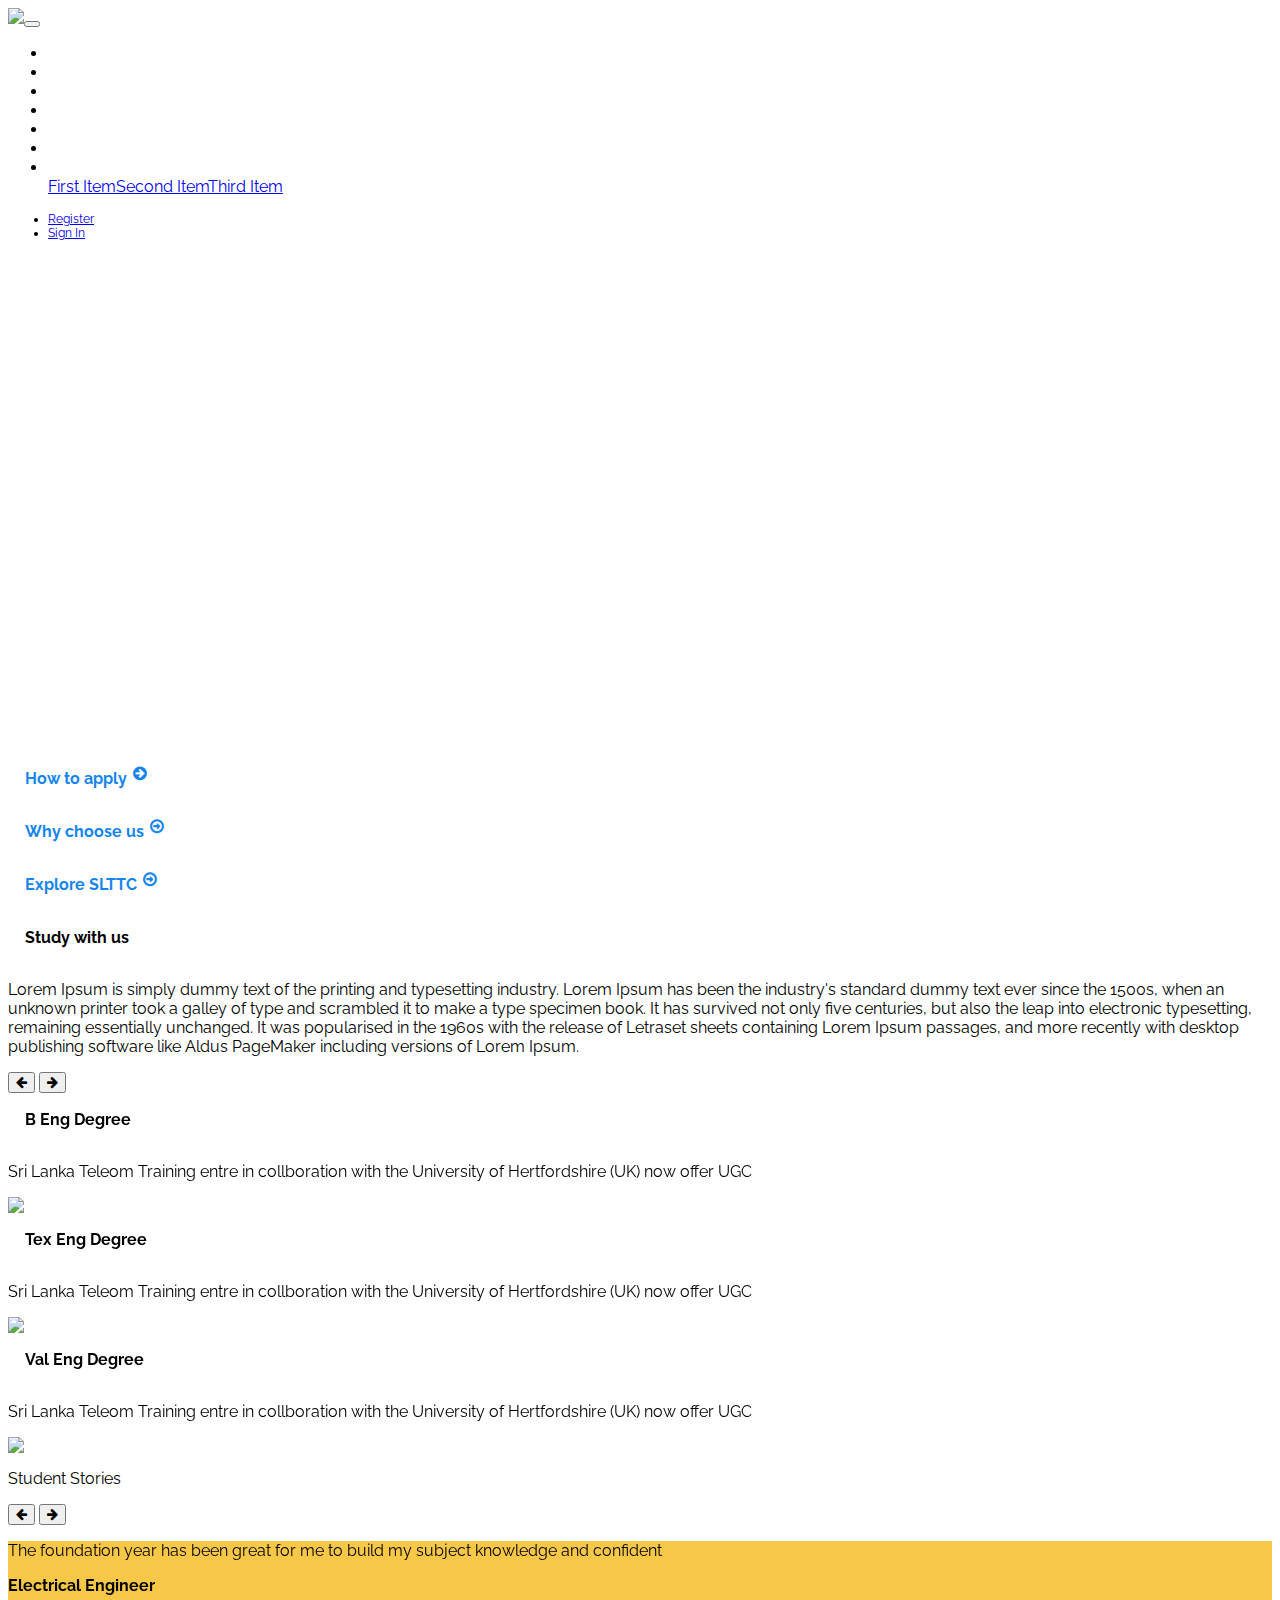
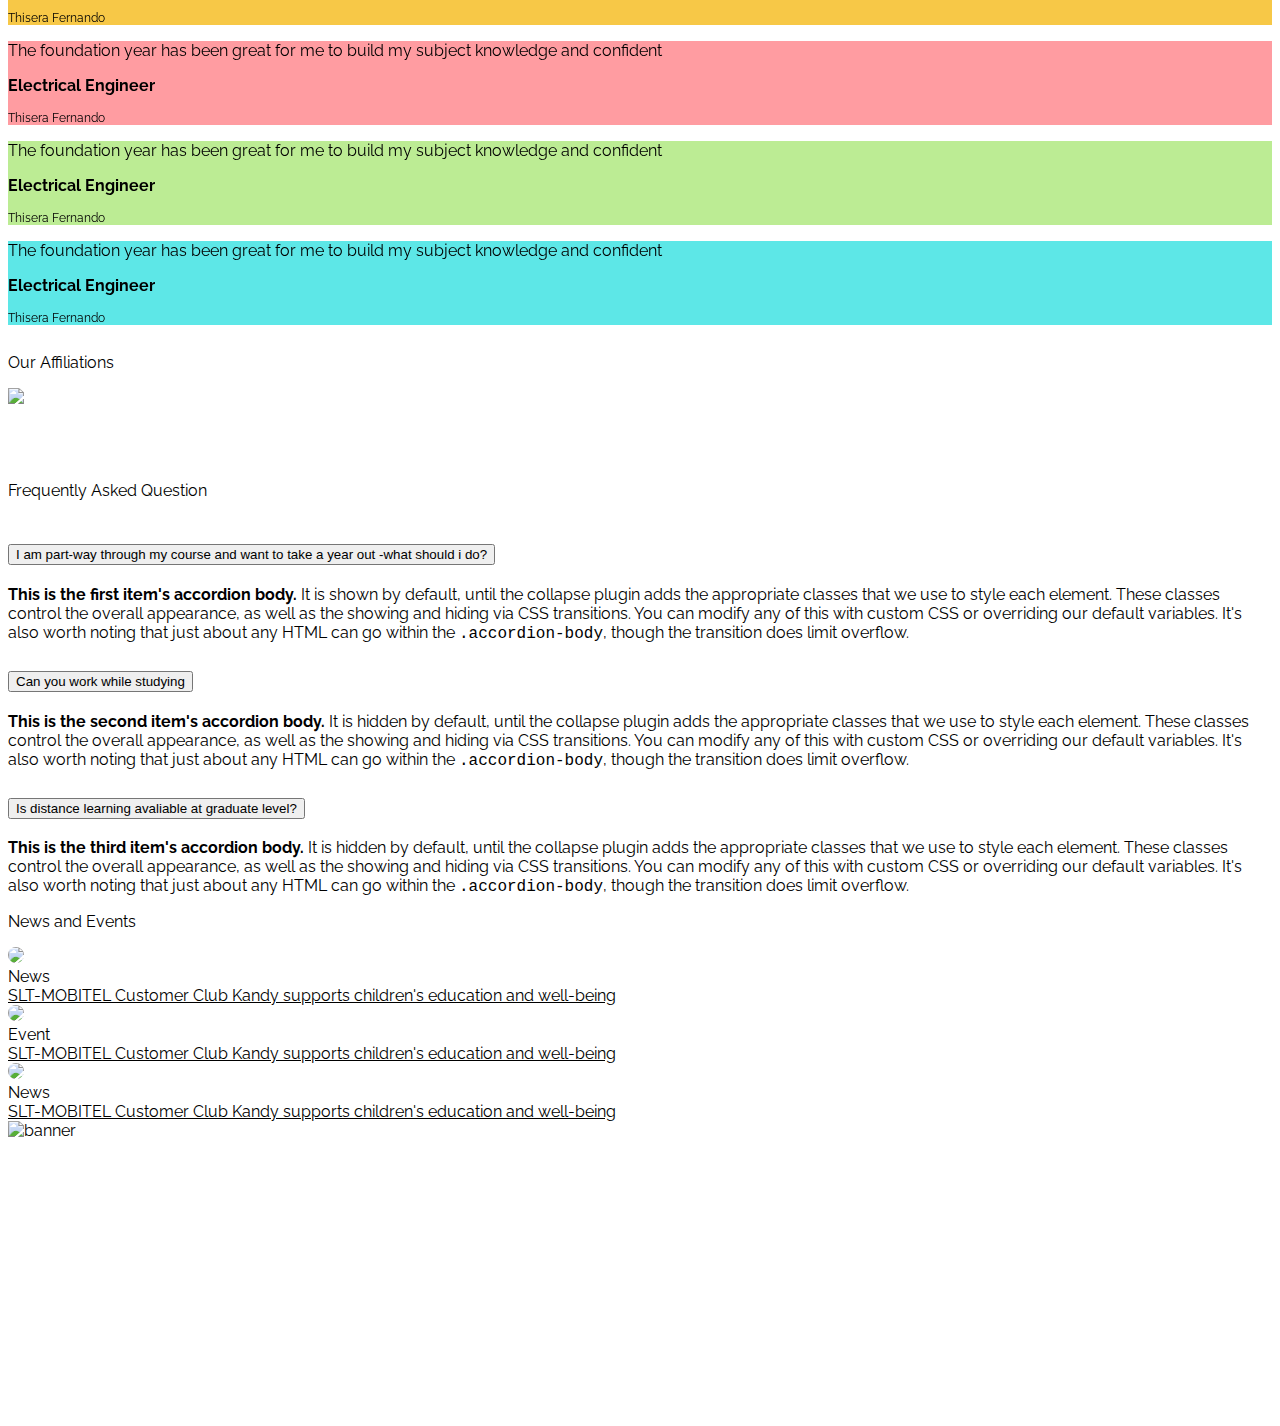
==== index.html @ dba89d51 "place some indents in student stories" ====
<!DOCTYPE html>
<html>
  <head>
    <meta charset="utf-8" />
    <meta name="viewport" content="width=device-width, initial-scale=1.0, shrink-to-fit=no" />
    <title>nebula-home[1]</title>
    <link
      href="https://cdn.jsdelivr.net/npm/bootstrap@5.3.0-alpha3/dist/css/bootstrap.min.css"
      rel="stylesheet"
      integrity="sha384-KK94CHFLLe+nY2dmCWGMq91rCGa5gtU4mk92HdvYe+M/SXH301p5ILy+dN9+nJOZ"
      crossorigin="anonymous"
    />
    <link rel="stylesheet" href="https://fonts.googleapis.com/css?family=Raleway" />
    <link rel="stylesheet" href="https://cdnjs.cloudflare.com/ajax/libs/font-awesome/4.7.0/css/font-awesome.min.css" />
    <link rel="stylesheet" href="assets/css/styles.min.css" />
    <link rel="stylesheet" href="https://cdnjs.cloudflare.com/ajax/libs/OwlCarousel2/2.3.4/assets/owl.carousel.min.css" />
    <link rel="stylesheet" href="https://cdnjs.cloudflare.com/ajax/libs/OwlCarousel2/2.3.4/assets/owl.theme.default.min.css" />
  </head>

  <body style="font-family: Raleway, sans-serif; font-size: 16px">
    <!--NavBar Start-->
    <div class="container-fluid" style="padding: 0; background-image: url('assets/img/nebula-2560x1440-space-stars-4k-6592.jpg')">
      <div class="container-fluid">
        <div class="row">
          <div class="col-md-9 col-lg-9 col-xl-10" style="padding: 0">
            <nav class="navbar navbar-light navbar-expand-md">
              <div class="container-fluid">
                <a class="navbar-brand logo" href="#"><img src="assets/img/logo.jpg" /></a
                ><button data-toggle="collapse" class="navbar-toggler" data-target="#navcol-1">
                  <span class="sr-only">Toggle navigation</span><span class="navbar-toggler-icon"></span>
                </button>
                <div class="collapse navbar-collapse d-inline-flex flex-fill align-items-xl-center" id="navcol-1">
                  <ul
                    class="nav navbar-nav d-flex d-xl-flex flex-row flex-grow-1 flex-shrink-1 flex-fill justify-content-between align-content-stretch align-self-stretch mx-auto justify-content-xl-start align-items-xl-center"
                  >
                    <li class="nav-item" role="presentation"><a class="nav-link active" href="#">Courses</a></li>
                    <li class="nav-item" role="presentation"><a class="nav-link" href="#">Study Centers</a></li>
                    <li class="nav-item" role="presentation"><a class="nav-link" href="#">Life At Nebula</a></li>
                    <li class="nav-item" role="presentation"><a class="nav-link" href="#">News And Events</a></li>
                    <li class="nav-item" role="presentation"><a class="nav-link" href="#">About Us</a></li>
                    <li class="nav-item" role="presentation"><a class="nav-link" href="#">Contact Us</a></li>
                    <li class="nav-item dropdown d-md-none">
                      <a class="dropdown-toggle nav-link" data-toggle="dropdown" aria-expanded="false" href="#">Dropdown </a>
                      <div class="dropdown-menu" role="menu">
                        <a class="dropdown-item" role="presentation" href="#">First Item</a><a class="dropdown-item" role="presentation" href="#">Second Item</a
                        ><a class="dropdown-item" role="presentation" href="#">Third Item</a>
                      </div>
                    </li>
                  </ul>
                </div>
              </div>
            </nav>
          </div>
          <div class="col-md-3 col-lg-3 col-xl-2 d-lg-flex d-xl-flex justify-content-lg-end align-items-lg-center align-items-xl-center">
            <ul class="nav nav-pills my-account-links" style="font-size: 12px">
              <li class="nav-item"><a class="nav-link text-white" href="#">Register</a></li>
              <li class="nav-item"><a class="nav-link text-white bg-primary" href="#">Sign In</a></li>
            </ul>
          </div>
        </div>
      </div>
      <!--NavBar End-->
      <div class="container-fluid hero-outer-container">
        <div class="container">
          <div class="hero-banner-area" style="position: relative"></div>
        </div>
      </div>
    </div>

    <!--Heading nav-->
    <div class="container my-5">
      <div class="row">
        <div class="col">
          <a href="" class="heading-link">
            <div class="hstack gap-5">
              <h3>How to apply</h3>
              <i class="fa fa-arrow-circle-right heading-link-icon" aria-hidden="true"></i>
            </div>
          </a>
        </div>
        <div class="col">
          <a href="" class="heading-link">
            <div class="hstack gap-5">
              <h3>Why choose us</h3>
              <i class="fa fa-arrow-circle-o-right heading-link-icon" aria-hidden="true"></i>
            </div>
          </a>
        </div>
        <div class="col">
          <a href="" class="heading-link">
            <div class="hstack gap-5">
              <h3>Explore SLTTC</h3>
              <i class="fa fa-arrow-circle-o-right heading-link-icon" aria-hidden="true"></i>
            </div>
          </a>
        </div>
        <div class="col">
          <!-- <div class="upcoming-course">
            <div class="upcoming-course-in">
              <div class="uc-box-title">
                <h5 class="text-center text-white" style="font-weight: bold">Upcoming Courses</h5>
              </div>
              <h1>Electrical &amp; Electronic</h1>
              <p>Provides high quality knowledge and skills in a broad range of topics necessary for professional electrical and electronics engineers.</p>
            </div>
          </div> -->
        </div>
      </div>
    </div>
    <!--Heading nav end-->
    <!--Study with us-->
    <section class="container">
      <div class="row">
        <div class="col-6">
          <h3 class="text-start">Study with us</h3>
          <p>
            Lorem Ipsum is simply dummy text of the printing and typesetting industry. Lorem Ipsum has been the industry's standard dummy text ever since the
            1500s, when an unknown printer took a galley of type and scrambled it to make a type specimen book. It has survived not only five centuries, but
            also the leap into electronic typesetting, remaining essentially unchanged. It was popularised in the 1960s with the release of Letraset sheets
            containing Lorem Ipsum passages, and more recently with desktop publishing software like Aldus PageMaker including versions of Lorem Ipsum.
          </p>
        </div>
        <div class="col-6">
          <div class="hstack justify-content-end my-2">
            <button type="button" class="circuler-button mx-2 customNextBtn">
              <i class="fa fa-arrow-left" aria-hidden="true" style="font-size: small"></i>
            </button>
            <button type="button" class="circuler-button mx-2 customPrevBtn">
              <i class="fa fa-arrow-right" aria-hidden="true" style="font-size: small"></i>
            </button>
          </div>
          <div class="owl-carousel">
            <div class="row">
              <div class="col">
                <div class="p-3 mb-5 bg-body-tertiary rounded">
                  <h3>B Eng Degree</h3>
                  <p>Sri Lanka Teleom Training entre in collboration with the University of Hertfordshire (UK) now offer UGC</p>
                  <img src="assets/img/affliationslogo/pngegg (5).png" width="50" />
                </div>
              </div>
              <div class="col">
                <div class="p-3 mb-5 bg-body-tertiary rounded">
                  <h3>Tex Eng Degree</h3>
                  <p>Sri Lanka Teleom Training entre in collboration with the University of Hertfordshire (UK) now offer UGC</p>
                  <img src="assets/img/affliationslogo/pngegg (5).png" width="50" />
                </div>
              </div>
              <div class="col">
                <div class="p-3 mb-5 bg-body-tertiary rounded">
                  <h3>Val Eng Degree</h3>
                  <p>Sri Lanka Teleom Training entre in collboration with the University of Hertfordshire (UK) now offer UGC</p>
                  <img src="assets/img/affliationslogo/pngegg (5).png" width="50" />
                </div>
              </div>
            </div>
          </div>
        </div>
      </div>
    </section>
    <!--Study with us end-->

    <!--Student Stories-->
    <section class="container mt-5">

      <div class="row">
        <p class="h2 my-5 col-6">Student Stories</p>

        <div class="hstack justify-content-end my-2 col-6">
          <button type="button" class="circuler-button mx-2 customNextBtn">
            <i class="fa fa-arrow-left" aria-hidden="true" style="font-size: small"></i>
          </button>
          <button type="button" class="circuler-button mx-2 customPrevBtn">
            <i class="fa fa-arrow-right" aria-hidden="true" style="font-size: small"></i>
          </button>
        </div>
      </div>


      <div class="row">
        <div class="owl-carousel">
          <div class="row">
            <div class="col-3">
              <div class="p-3 mb-5 rounded-5" style="background-color: rgb(247, 200, 71);">
                <div class="row">
                  <p>The foundation year has been great for me to build my subject knowledge and
                    confident</p>
                  <p class="mb-0"><b>Electrical Engineer</b></p>
                  <p style="font-size: 12px;">Thisera Fernando</p>
                </div>
                <div class="row my-5">
                  <!-- <img src="assets\img\SLT-NEBULA-HOME.jpg" /> -->
                </div>
              </div>
            </div>
            <div class="col-3">
              <div class="p-3 mb-5 rounded-5" style="background-color: rgb(255, 156, 161);">
                <div class="row">
                  <p>The foundation year has been great for me to build my subject knowledge and
                    confident</p>
                  <p class="mb-0"><b>Electrical Engineer</b></p>
                  <p style="font-size: 12px;">Thisera Fernando</p>
                </div>
                <div class="row my-5">
                  <!-- <img src="assets\img\SLT-NEBULA-HOME.jpg" /> -->
                </div>
              </div>
            </div>
            <div class="col-3">
              <div class="p-3 mb-5 rounded-5" style="background-color: rgb(188, 236, 148);">
                <div class="row">
                  <p>The foundation year has been great for me to build my subject knowledge and
                    confident</p>
                  <p class="mb-0"><b>Electrical Engineer</b></p>
                  <p style="font-size: 12px;">Thisera Fernando</p>
                </div>
                <div class="row my-5">
                  <!-- <img src="assets\img\SLT-NEBULA-HOME.jpg" /> -->
                </div>
              </div>
            </div>
            <div class="col-3">
              <div class="p-3 mb-5 rounded-5" style="background-color: rgb(93, 231, 231);">
                <div class="row">
                  <p>The foundation year has been great for me to build my subject knowledge and
                    confident</p>
                  <p class="mb-0"><b>Electrical Engineer</b></p>
                  <p style="font-size: 12px;">Thisera Fernando</p>
                </div>
                <div class="row my-5">
                  <!-- <img src="assets\img\SLT-NEBULA-HOME.jpg" /> -->
                </div>
              </div>
            </div>
          </div>
        </div>
      </div>
    </section>
    <!--Student Stories End-->

    <!--our Affilation-->
    <section class="container my-5">
      <div class="row">
        <div class="col">
          <p class="h2 my-5">Our Affiliations</p>
          <div class="row">
            <div class="col-4">
              <img src="assets/img/affliationslogo/pngegg (5).png" class="affiliations-img" />
            </div>
            <div class="col-4">
              <img src="assets/img/affliationslogo/pngegg (6).png" class="affiliations-img" alt="" />
            </div>
            <div class="col-4">
              <img src="assets/img/affliationslogo/pngegg (7).png" class="affiliations-img" alt="" />
            </div>
            <div class="col-4">
              <img src="assets/img/affliationslogo/pngegg (8).png" class="affiliations-img" alt="" />
            </div>
          </div>
        </div>
        <div class="col">
          <p class="h2 my-5">Frequently Asked Question</p>
          <div class="accordion" id="accordionExample">
            <!--Accordion item one-->
            <div class="accordion-item">
              <h2 class="accordion-header">
                <button
                  class="accordion-button"
                  type="button"
                  data-bs-toggle="collapse"
                  data-bs-target="#collapseOne"
                  aria-expanded="true"
                  aria-controls="collapseOne"
                >
                  I am part-way through my course and want to take a year out -what should i do?
                </button>
              </h2>
              <div id="collapseOne" class="accordion-collapse collapse show" data-bs-parent="#accordionExample">
                <div class="accordion-body">
                  <strong>This is the first item's accordion body.</strong> It is shown by default, until the collapse plugin adds the appropriate classes that
                  we use to style each element. These classes control the overall appearance, as well as the showing and hiding via CSS transitions. You can
                  modify any of this with custom CSS or overriding our default variables. It's also worth noting that just about any HTML can go within the
                  <code>.accordion-body</code>, though the transition does limit overflow.
                </div>
              </div>
            </div>
            <!--Accordion item two-->
            <div class="accordion-item">
              <h2 class="accordion-header">
                <button
                  class="accordion-button collapsed ms-auto"
                  type="button"
                  data-bs-toggle="collapse"
                  data-bs-target="#collapseTwo"
                  aria-expanded="false"
                  aria-controls="collapseTwo"
                  style="width: 100%"
                >
                  Can you work while studying
                </button>
              </h2>
              <div id="collapseTwo" class="accordion-collapse collapse" data-bs-parent="#accordionExample">
                <div class="accordion-body">
                  <strong>This is the second item's accordion body.</strong> It is hidden by default, until the collapse plugin adds the appropriate classes
                  that we use to style each element. These classes control the overall appearance, as well as the showing and hiding via CSS transitions. You
                  can modify any of this with custom CSS or overriding our default variables. It's also worth noting that just about any HTML can go within the
                  <code>.accordion-body</code>, though the transition does limit overflow.
                </div>
              </div>
            </div>
            <!--Accordion item three-->
            <div class="accordion-item">
              <h2 class="accordion-header">
                <button
                  class="accordion-button me-auto"
                  type="button"
                  data-bs-toggle="collapse"
                  data-bs-target="#collapseThree"
                  aria-expanded="true"
                  aria-controls="collapseThree"
                  style="width: 100% !important"
                >
                  Is distance learning avaliable at graduate level?
                </button>
              </h2>
              <div id="collapseThree" class="accordion-collapse collapse" data-bs-parent="#accordionExample">
                <div class="accordion-body">
                  <strong>This is the third item's accordion body.</strong> It is hidden by default, until the collapse plugin adds the appropriate classes that
                  we use to style each element. These classes control the overall appearance, as well as the showing and hiding via CSS transitions. You can
                  modify any of this with custom CSS or overriding our default variables. It's also worth noting that just about any HTML can go within the
                  <code>.accordion-body</code>, though the transition does limit overflow.
                </div>
              </div>
            </div>
          </div>
        </div>
      </div>
    </section>
    <!--Our Addilation end-->

    <!--News and Events-->
    <section class="container mt-5">
      <p class="h2 my-5">News and Events</p>
      <div class="row">
        <div class="col">
          <div class="row">
            <div class="col-5">
              <img
                class="news-events-img"
                src="https://images.unsplash.com/photo-1682205595406-0978ff7b7709?ixlib=rb-4.0.3&ixid=MnwxMjA3fDB8MHxwaG90by1wYWdlfHx8fGVufDB8fHx8&auto=format&fit=crop&w=687&q=80"
              />
            </div>
            <div class="col-4">
              <div class="col align-self-start my-2"><span class="badge bg-warning">News</span></div>
              <div class="col align-self-start my-2">
                <a href="" class="news-events-anchor">SLT-MOBITEL Customer Club Kandy supports children's education and well-being</a>
              </div>
            </div>
          </div>
        </div>
        <div class="col">
          <div class="row">
            <div class="col-5">
              <img
                class="news-events-img"
                src="https://images.unsplash.com/photo-1682205595406-0978ff7b7709?ixlib=rb-4.0.3&ixid=MnwxMjA3fDB8MHxwaG90by1wYWdlfHx8fGVufDB8fHx8&auto=format&fit=crop&w=687&q=80"
              />
            </div>
            <div class="col-4">
              <div class="col align-self-start my-2"><span class="badge bg-success">Event</span></div>
              <div class="col align-self-start my-2">
                <a href="" class="news-events-anchor">SLT-MOBITEL Customer Club Kandy supports children's education and well-being</a>
              </div>
            </div>
          </div>
        </div>
        <div class="col">
          <div class="row">
            <div class="col-5">
              <img
                class="news-events-img"
                src="https://images.unsplash.com/photo-1682205595406-0978ff7b7709?ixlib=rb-4.0.3&ixid=MnwxMjA3fDB8MHxwaG90by1wYWdlfHx8fGVufDB8fHx8&auto=format&fit=crop&w=687&q=80"
              />
            </div>
            <div class="col-4">
              <div class="col align-self-start my-2"><span class="badge bg-warning">News</span></div>
              <div class="col align-self-start my-2">
                <a href="" class="news-events-anchor">SLT-MOBITEL Customer Club Kandy supports children's education and well-being</a>
              </div>
            </div>
          </div>
        </div>
      </div>
    </section>
    <!--News and Events-->
    <!--Footer-->
    <footer class="container-fluid mt-5 p-5 custom-footer">
      <!-- Footer content goes here -->
      <div class="row mt-5">
        <div class="col-3">
          <img src="assets/img/SLT-NEBULA-HOME.jpg" alt="banner" style="width: 350px" />
        </div>
        <div class="col-3">
          <div class="row offset-2">
            <div class="col">
              <div class="vstack gap-4">
                <a href="" class="footer-link">Courses</a>
                <a href="" class="footer-link">Study Centers</a>
                <a href="" class="footer-link">Life at Nebula</a>
              </div>
            </div>
            <div class="col">
              <div class="vstack gap-4">
                <a href="" class="footer-link">News & Events</a>
                <a href="" class="footer-link">About Us</a>
                <a href="" class="footer-link">Contact Us</a>
              </div>
            </div>
          </div>
        </div>
        <div class="col-3">
          <div class="vstack gap-2">
            <div style="display: flex; align-items: center; justify-content: center; flex-direction: column">
              <div class="hstack gap-5 mb-3 justify-content-center">
                <i class="fa fa-facebook" aria-hidden="true" style="color: white"></i>
                <i class="fa fa-instagram" aria-hidden="true" style="color: white"></i>
                <i class="fa fa-whatsapp" aria-hidden="true" style="color: white"></i>
                <i class="fa fa-linkedin" aria-hidden="true" style="color: white"></i>
                <i class="fa fa-youtube" aria-hidden="true" style="color: white"></i>
                <i class="fa fa-twitter" aria-hidden="true" style="color: white"></i>
              </div>
              <iframe
                src="https://www.google.com/maps/embed?pb=!1m18!1m12!1m3!1d63381.85274754356!2d79.87706782778876!3d6.8466778555178465!2m3!1f0!2f0!3f0!3m2!1i1024!2i768!4f13.1!3m3!1m2!1s0x3ae25a44e52d42bf%3A0x919449f9c6f8b403!2sSri%20Lanka%20Telecom%20-%20Nugegoda!5e0!3m2!1sen!2slk!4v1682847970261!5m2!1sen!2slk"
                width="100%"
                height="80"
                style="border: 0"
                allowfullscreen=""
                loading="lazy"
                referrerpolicy="no-referrer-when-downgrade"
              ></iframe>
            </div>
          </div>
        </div>
      </div>
    </footer>
    <!--Footer End-->
    <script src="https://cdnjs.cloudflare.com/ajax/libs/jquery/3.4.1/jquery.min.js"></script>
    <script
      src="https://cdn.jsdelivr.net/npm/bootstrap@5.3.0-alpha3/dist/js/bootstrap.bundle.min.js"
      integrity="sha384-ENjdO4Dr2bkBIFxQpeoTz1HIcje39Wm4jDKdf19U8gI4ddQ3GYNS7NTKfAdVQSZe"
      crossorigin="anonymous"
    ></script>
    <script src="jquery.min.js"></script>
    <script src="https://cdnjs.cloudflare.com/ajax/libs/OwlCarousel2/2.3.4/owl.carousel.min.js"></script>
    <script>
      $(".owl-carousel").owlCarousel({
        loop: true,
        margin: 10,
        navText: ["<i class='fa fa-chevron-left'></i>", "<i class='fa fa-chevron-right'></i>"],
        rewind: true,
        dots: true,
        autoplay: false,
        nav: true,
        responsive: {
          0: {
            items: 1,
          },
          600: {
            items: 1,
          },
          1000: {
            items: 1,
          },
        },
      });
      var owl = $(".owl-carousel");
      owl.owlCarousel();
      // Go to the next item
      $(".customNextBtn").click(function () {
        owl.trigger("next.owl.carousel");
      });
      // Go to the previous item
      $(".customPrevBtn").click(function () {
        // With optional speed parameter
        // Parameters has to be in square bracket '[]'
        owl.trigger("prev.owl.carousel", [300]);
      });
    </script>
  </body>
</html>
---- assets/css/styles.min.css ----
.features-clean {
  color: #313437;
  background-color: #fff;
  padding-bottom: 30px;
}
.features-clean p {
  color: #7d8285;
}
.features-clean h2 {
  font-weight: 700;
  margin-bottom: 40px;
  padding-top: 40px;
  color: inherit;
}
@media (max-width: 767px) {
  .features-clean {
    padding-bottom: 10px;
  }
  .features-clean h2 {
    margin-bottom: 25px;
    padding-top: 25px;
    font-size: 24px;
  }
}
.features-clean .intro {
  font-size: 16px;
  max-width: 500px;
  margin: 0 auto 60px;
}
.features-clean .item {
  min-height: 100px;
  padding-left: 80px;
  margin-bottom: 40px;
}
@media (max-width: 767px) {
  .features-clean .intro {
    margin-bottom: 40px;
  }
  .features-clean .item {
    min-height: 0;
  }
}
.features-clean .item .name {
  font-size: 20px;
  font-weight: 700;
  margin-top: 0;
  margin-bottom: 20px;
  color: inherit;
}
.features-clean .item .description {
  font-size: 15px;
  margin-bottom: 0;
}
.features-clean .item .icon {
  font-size: 40px;
  color: #1485ee;
  float: left;
  margin-left: -65px;
}
.row.features {
  font-size: 25px;
}
.h3,
h3 {
  font-size: 16px;
  display: inline-block;
  margin: 17px;
}
.col-sm-6.col-lg-4.item {
  width: 126px;
}
.h2,
h2 {
  display: inline-block;
}
/* .col {
  margin: 13px auto auto;
  text-align: center;
} */
.col i {
  position: relative;
  bottom: 5px;
  right: 15px;
}
.navigation-clean {
  background: #fff;
  padding-top: 0.75rem;
  padding-bottom: 0.75rem;
  color: #333;
  border-radius: 0;
  box-shadow: none;
  border: none;
  margin-bottom: 0;
}
.navigation-clean .navbar-brand {
  font-weight: 700;
  color: inherit;
}
.navigation-clean .navbar-brand:hover {
  color: #222;
}
.navigation-clean.navbar-dark .navbar-brand:hover {
  color: #f0f0f0;
}
.navigation-clean .navbar-brand img {
  height: 100%;
  display: inline-block;
  margin-right: 10px;
  width: auto;
}
.navigation-clean .navbar-toggler {
  border-color: #ddd;
  color: #888;
}
.navigation-clean .navbar-toggler:focus,
.navigation-clean .navbar-toggler:hover {
  background: 0 0;
}
.navigation-clean.navbar-dark .navbar-toggler {
  border-color: #555;
  color: #eee;
}
.navigation-clean .form-inline,
.navigation-clean .navbar-collapse {
  border-top-color: #ddd;
}
.navigation-clean.navbar-dark .form-inline,
.navigation-clean.navbar-dark .navbar-collapse {
  border-top-color: #333;
}
.navigation-clean .navbar-nav > .active > a,
.navigation-clean .navbar-nav > .show > a {
  background: 0 0;
  box-shadow: none;
}
.navigation-clean.navbar-light .navbar-nav .nav-link.active,
.navigation-clean.navbar-light .navbar-nav .nav-link.active:focus,
.navigation-clean.navbar-light .navbar-nav .nav-link.active:hover {
  color: #8f8f8f;
  box-shadow: none;
  background: 0 0;
  pointer-events: none;
}
.navigation-clean.navbar .navbar-nav .nav-link {
  padding-left: 18px;
  padding-right: 18px;
}
.navigation-clean.navbar-light .navbar-nav .nav-link {
  color: #465765;
}
.navigation-clean.navbar-light .navbar-nav .nav-link:focus,
.navigation-clean.navbar-light .navbar-nav .nav-link:hover {
  color: #37434d !important;
  background-color: transparent;
}
.navigation-clean .navbar-nav > li > .dropdown-menu {
  margin-top: -5px;
  box-shadow: none;
  background-color: #fff;
  border-radius: 2px;
}
@media (min-width: 768px) {
  .navigation-clean {
    padding-top: 1rem;
    padding-bottom: 1rem;
  }
  .navigation-clean .navbar-nav .show .dropdown-menu {
    box-shadow: 0 4px 8px rgba(0, 0, 0, 0.1);
  }
}
@media (max-width: 767px) {
  .navigation-clean .navbar-nav .show .dropdown-menu .dropdown-item {
    color: #37434d;
    padding-top: 0.8rem;
    padding-bottom: 0.8rem;
    line-height: 1;
  }
}
.navigation-clean .dropdown-menu .dropdown-item,
.navigation-clean .dropdown-menu .dropdown-item:focus {
  line-height: 2;
  color: #37434d;
}
.navigation-clean .dropdown-menu .dropdown-item:focus,
.navigation-clean .dropdown-menu .dropdown-item:hover {
  background: #eee;
  color: inherit;
}
.navigation-clean.navbar-dark {
  background-color: #1f2021;
  color: #fff;
}
.navigation-clean.navbar-dark .navbar-nav a.active,
.navigation-clean.navbar-dark .navbar-nav a.active:focus,
.navigation-clean.navbar-dark .navbar-nav a.active:hover {
  color: #8f8f8f;
  box-shadow: none;
  background: 0 0;
  pointer-events: none;
}
.navigation-clean.navbar-dark .navbar-nav .nav-link {
  color: #dfe8ee;
}
.navigation-clean.navbar-dark .navbar-nav .nav-link:focus,
.navigation-clean.navbar-dark .navbar-nav .nav-link:hover {
  color: #fff;
  background-color: transparent;
}
.navigation-clean.navbar-dark .navbar-nav > li > .dropdown-menu {
  background-color: #1f2021;
}
.navigation-clean.navbar-dark .dropdown-menu .dropdown-item,
.navigation-clean.navbar-dark .dropdown-menu .dropdown-item:focus {
  color: #f2f5f8;
}
.navigation-clean.navbar-dark .dropdown-menu .dropdown-item:focus,
.navigation-clean.navbar-dark .dropdown-menu .dropdown-item:hover {
  background: #363739;
}
@media (max-width: 767px) {
  .navigation-clean.navbar-dark .navbar-nav .show .dropdown-menu .dropdown-item {
    color: #fff;
  }
}
.navbar-nav .nav-link {
  color: #fff !important;
}
@media (min-width: 300px) {
  .logo img {
    width: 178px;
  }
  .hero-banner-area {
    height: 309px;
    background-image: url(../../assets/img/SLT-NEBULA-HOME.jpg);
    background-position: center;
    background-repeat: no-repeat;
    background-size: 68vw;
  }
}
@media (min-width: 576px) {
  .logo img {
    width: 219px;
  }
}
@media (min-width: 992px) {
  .logo img {
    width: 239px;
  }
}
.navbar-light .navbar-toggler-icon {
  color: #fff;
  background-color: #fff;
}
@media (min-width: 1200px) {
  .logo img {
    width: 269px;
  }
  .hero-banner-area {
    height: 500px;
    background-image: url(../../assets/img/SLT-NEBULA-HOME.jpg);
    background-position: center 30%;
    background-repeat: no-repeat;
    background-size: 40%;
  }
}
.my-account-links .nav-item .nav-link {
  border-radius: 20px;
}
.upcoming-course {
  position: absolute;
  bottom: 0;
  right: 0;
  background: red;
}
.container-fluid.hero-outer-container {
  background-image: url(../../assets/img/curves_03.png);
  background-position: bottom left;
  background-repeat: no-repeat;
}
.upcoming-course-in {
  position: relative;
  background-image: url(../../assets/img/upcoming-bg.jpg);
  background-repeat: repeat-y;
  width: 351px;
  padding: 38px 34px 2px;
}
.upcoming-course-in h1 {
  font-size: 24px;
  font-weight: 700;
  color: #fff;
}
.upcoming-course-in p {
  color: #fefefe;
}
.uc-box-title {
  position: absolute;
  top: -27px;
  right: 0;
  background-image: url(../../assets/img/upcomingtitle--bg.jpg);
  background-repeat: repeat-y;
  background-size: contain;
  padding: 14px 35px 7px;
  border-radius: 0 32px;
}

.heading-link {
  text-decoration: none;
  cursor: pointer;
  color: #1485ee;
  font-size: 16px;
  font-weight: bolder;
}

.news-events-img {
  width: 150px;
  border-radius: 10px;
  padding: 0;
}

.news-events-anchor {
  text-decoration: underline !important;
  color: #000 !important;
}

.footer-banner {
  background-image: url(../../assets/img/SLT-NEBULA-HOME.jpg);
  background-position: center;
  background-repeat: no-repeat;
}
.custom-footer {
  height: 300px;
  background-image: url(../img/nebula-2560x1440-space-stars-4k-6592.jpg);
  background-repeat: no-repeat;
  background-size: cover;
  position: relative;
  z-index: 1;
}
/* .custom-footer::after {
  content: "";
  display: flex;
  height: 50%;
  width: 50%;
  position: absolute;
  bottom: 0;
  left: 0;
  scale: 1;
  background-image: url(../img/curves_03.png);
  background-position: bottom left;
  background-repeat: no-repeat;
  background-position: 0% 100%;
  transform: scaleX(-1);
} */

.footer-link {
  color: #fff;
  text-decoration: none;
  font-size: 12px;
  cursor: pointer;
}
.footer-link:hover {
  text-decoration: underline;
}
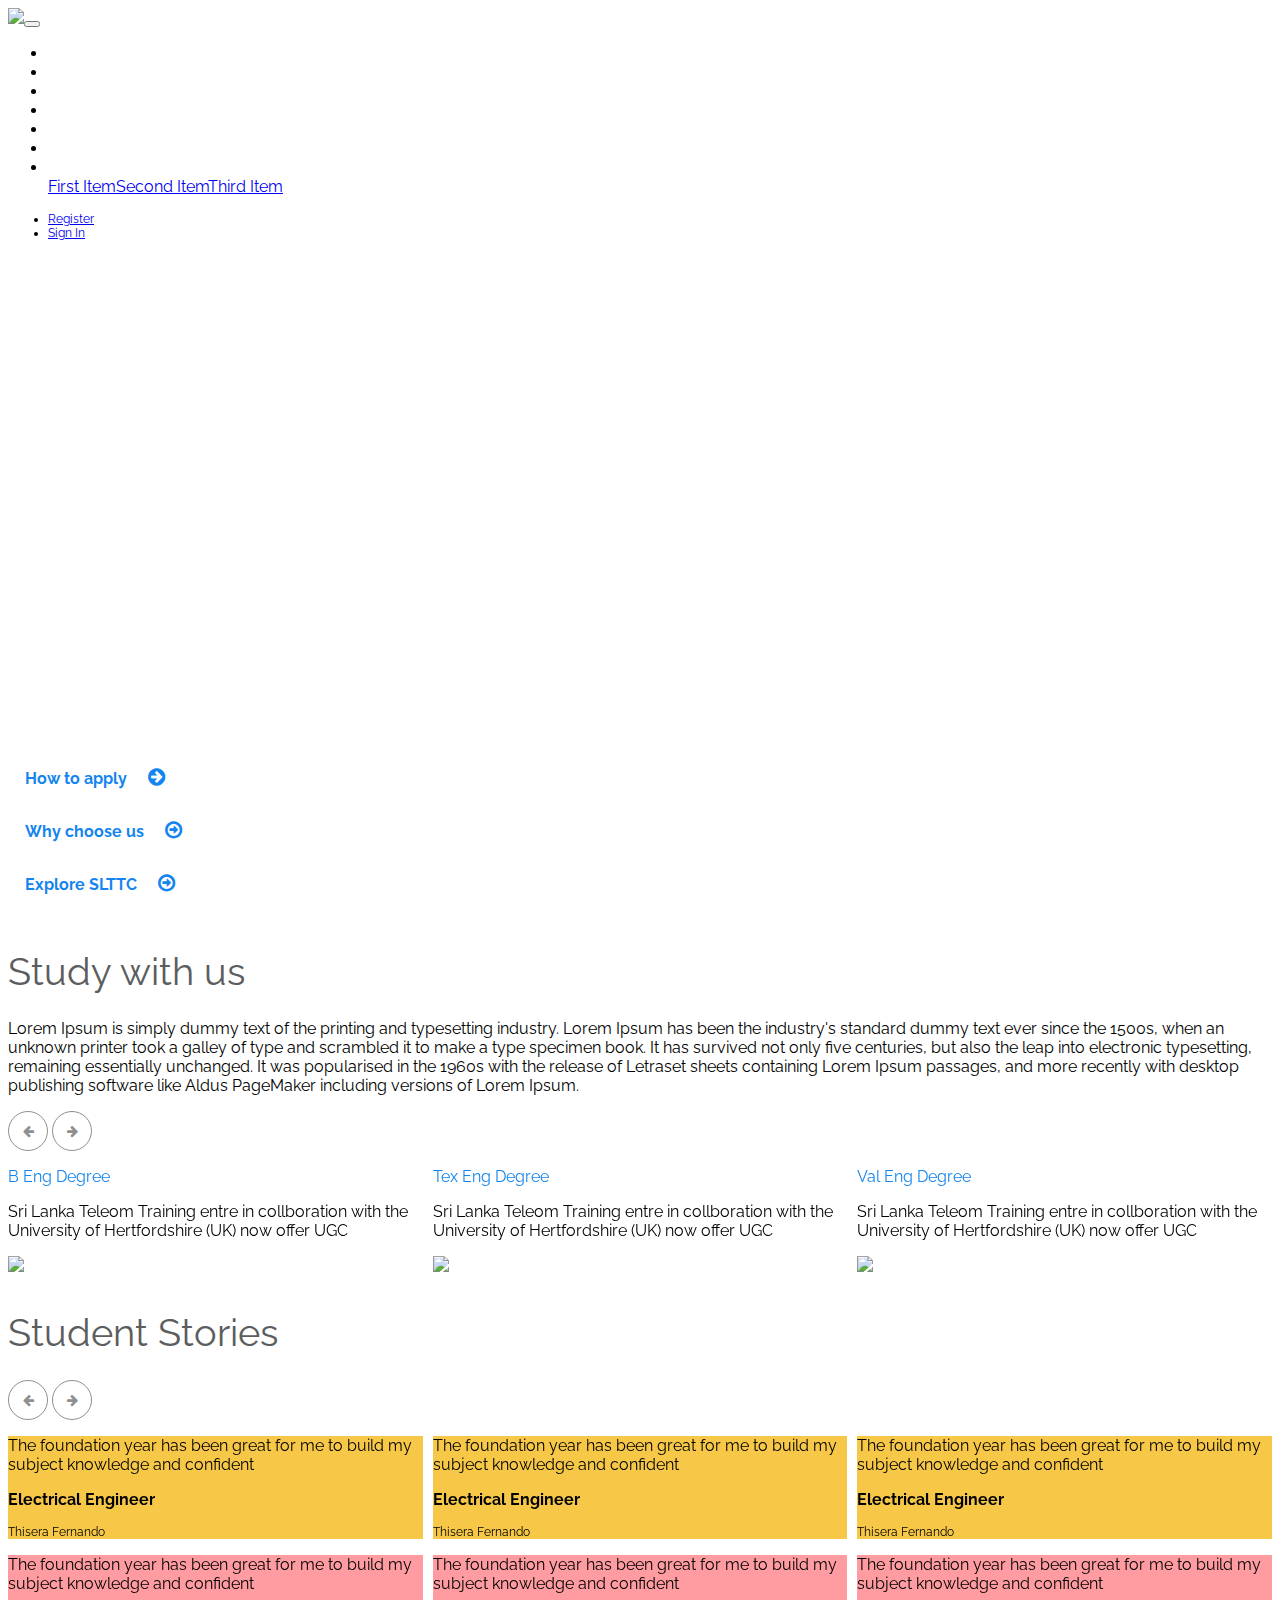
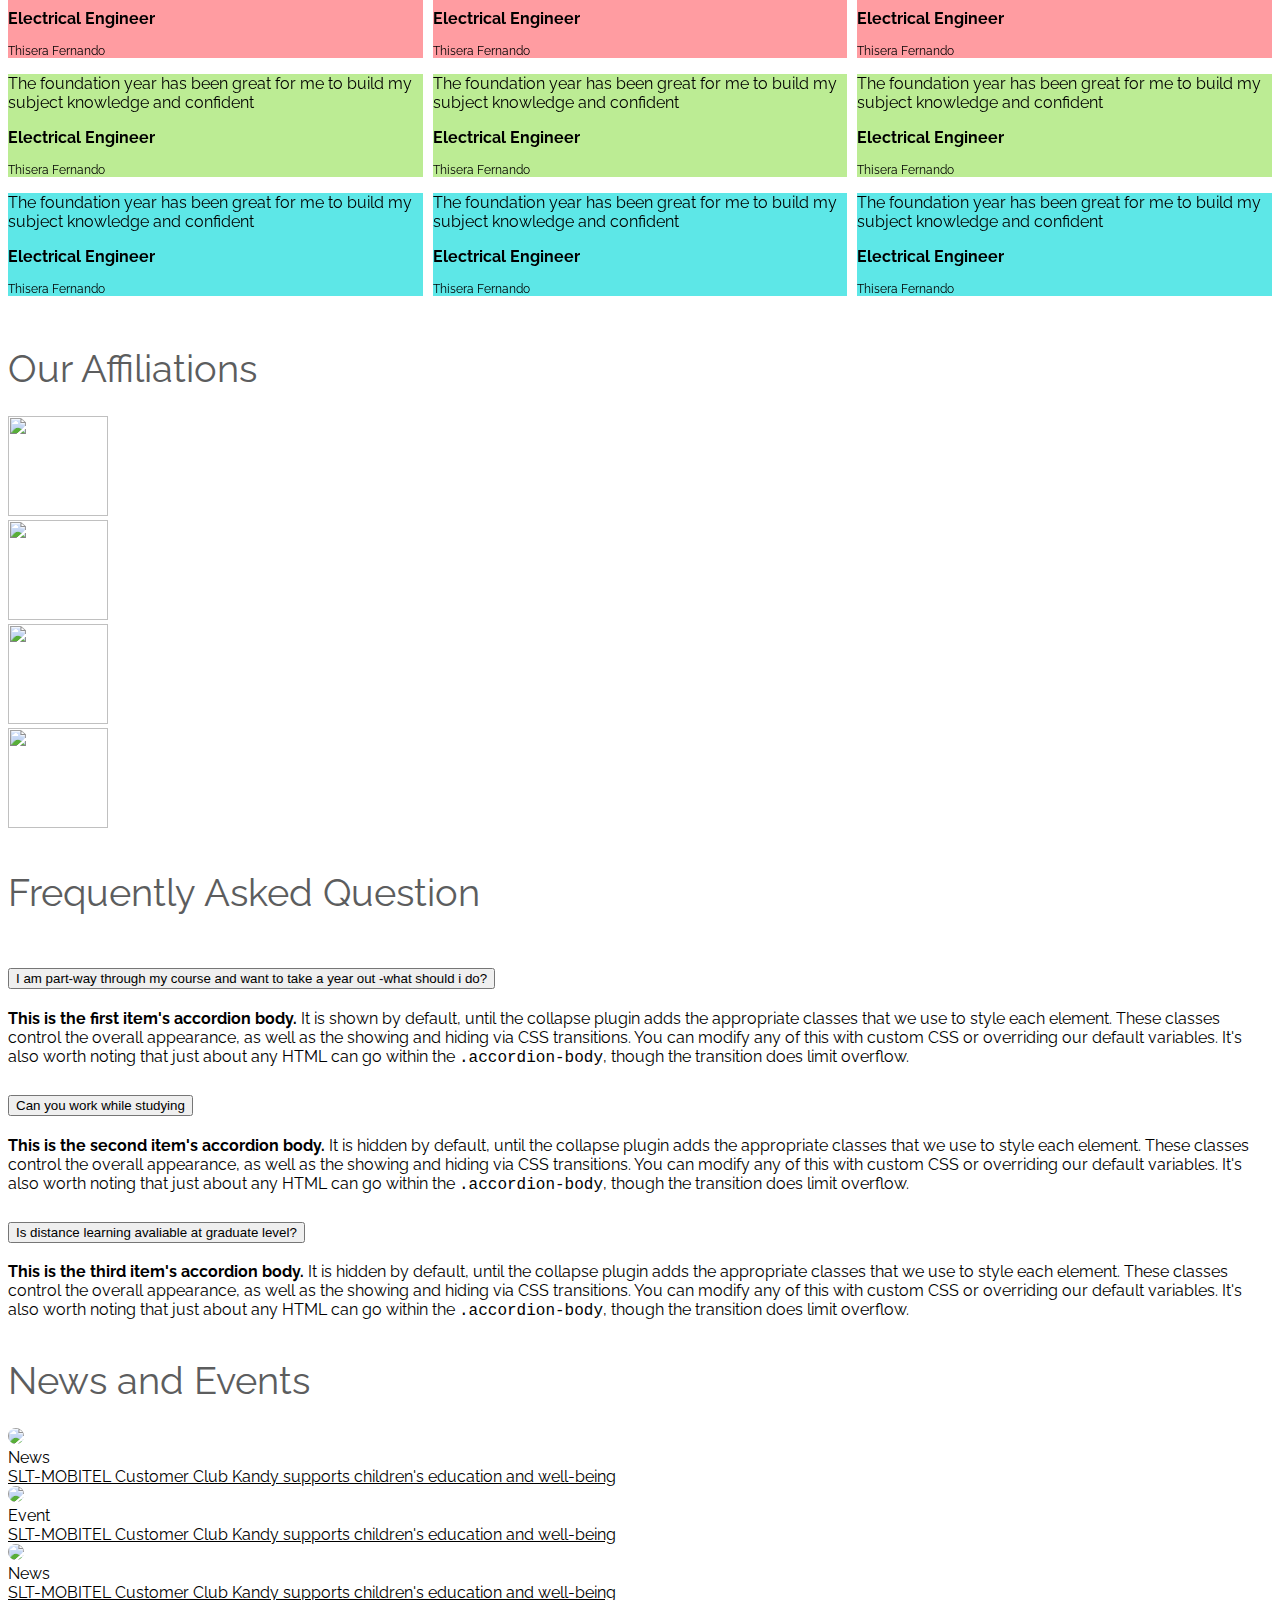
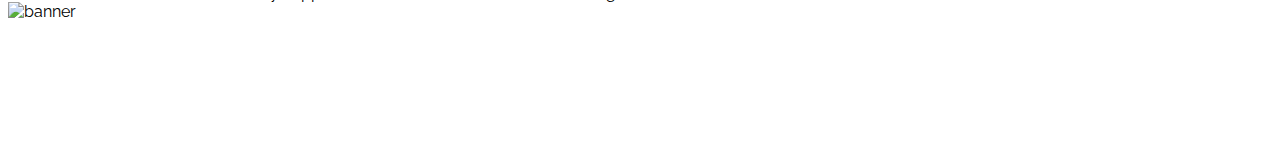
==== commit 57a76884: "updated responsive" ====
--- a/index.html
+++ b/index.html
@@ -33,12 +33,12 @@
                   <ul
                     class="nav navbar-nav d-flex d-xl-flex flex-row flex-grow-1 flex-shrink-1 flex-fill justify-content-between align-content-stretch align-self-stretch mx-auto justify-content-xl-start align-items-xl-center"
                   >
-                    <li class="nav-item" role="presentation"><a class="nav-link active" href="#">Courses</a></li>
-                    <li class="nav-item" role="presentation"><a class="nav-link" href="#">Study Centers</a></li>
-                    <li class="nav-item" role="presentation"><a class="nav-link" href="#">Life At Nebula</a></li>
+                    <li class="nav-item" role="presentation"><a class="nav-link active" href="courses-page.html">Courses</a></li>
+                    <li class="nav-item" role="presentation"><a class="nav-link" href="course-study-page.html">Study Centers</a></li>
+                    <li class="nav-item" role="presentation"><a class="nav-link" href="course-life-page.html">Life At Nebula</a></li>
                     <li class="nav-item" role="presentation"><a class="nav-link" href="#">News And Events</a></li>
-                    <li class="nav-item" role="presentation"><a class="nav-link" href="#">About Us</a></li>
-                    <li class="nav-item" role="presentation"><a class="nav-link" href="#">Contact Us</a></li>
+                    <li class="nav-item" role="presentation"><a class="nav-link" href="about-us-page.html">About Us</a></li>
+                    <li class="nav-item" role="presentation"><a class="nav-link" href="contact-us-page.html">Contact Us</a></li>
                     <li class="nav-item dropdown d-md-none">
                       <a class="dropdown-toggle nav-link" data-toggle="dropdown" aria-expanded="false" href="#">Dropdown </a>
                       <div class="dropdown-menu" role="menu">
@@ -70,49 +70,51 @@
     <!--Heading nav-->
     <div class="container my-5">
       <div class="row">
-        <div class="col">
+        <div class="col-sm-12 col-md-3">
           <a href="" class="heading-link">
-            <div class="hstack gap-5">
+            <div class="hstack gap-2">
               <h3>How to apply</h3>
               <i class="fa fa-arrow-circle-right heading-link-icon" aria-hidden="true"></i>
             </div>
           </a>
         </div>
-        <div class="col">
+        <div class="col-sm-12 col-md-3">
           <a href="" class="heading-link">
-            <div class="hstack gap-5">
+            <div class="hstack gap-2">
               <h3>Why choose us</h3>
               <i class="fa fa-arrow-circle-o-right heading-link-icon" aria-hidden="true"></i>
             </div>
           </a>
         </div>
-        <div class="col">
+        <div class="col-sm-12 col-md-3">
           <a href="" class="heading-link">
-            <div class="hstack gap-5">
+            <div class="hstack gap-2">
               <h3>Explore SLTTC</h3>
               <i class="fa fa-arrow-circle-o-right heading-link-icon" aria-hidden="true"></i>
             </div>
           </a>
         </div>
-        <div class="col">
-          <!-- <div class="upcoming-course">
+        <!-- <div class="col">
+          <div class="upcoming-course position-absolute">
             <div class="upcoming-course-in">
               <div class="uc-box-title">
                 <h5 class="text-center text-white" style="font-weight: bold">Upcoming Courses</h5>
               </div>
               <h1>Electrical &amp; Electronic</h1>
               <p>Provides high quality knowledge and skills in a broad range of topics necessary for professional electrical and electronics engineers.</p>
-            </div>
-          </div> -->
-        </div>
+              <button>Apply Now</button>
+            </div>
+          </div>
+        </div> -->
       </div>
     </div>
     <!--Heading nav end-->
+
     <!--Study with us-->
     <section class="container">
       <div class="row">
-        <div class="col-6">
-          <h3 class="text-start">Study with us</h3>
+        <div class="col-sm-12 col-md-6">
+          <p class="section-header">Study with us</p>
           <p>
             Lorem Ipsum is simply dummy text of the printing and typesetting industry. Lorem Ipsum has been the industry's standard dummy text ever since the
             1500s, when an unknown printer took a galley of type and scrambled it to make a type specimen book. It has survived not only five centuries, but
@@ -120,7 +122,7 @@
             containing Lorem Ipsum passages, and more recently with desktop publishing software like Aldus PageMaker including versions of Lorem Ipsum.
           </p>
         </div>
-        <div class="col-6">
+        <div class="col-sm-12 col-md-6">
           <div class="hstack justify-content-end my-2">
             <button type="button" class="circuler-button mx-2 customNextBtn">
               <i class="fa fa-arrow-left" aria-hidden="true" style="font-size: small"></i>
@@ -129,25 +131,25 @@
               <i class="fa fa-arrow-right" aria-hidden="true" style="font-size: small"></i>
             </button>
           </div>
-          <div class="owl-carousel">
-            <div class="row">
+          <div class="row">
+            <div class="owl-carousel">
               <div class="col">
                 <div class="p-3 mb-5 bg-body-tertiary rounded">
-                  <h3>B Eng Degree</h3>
+                  <p class="study-with-heading">B Eng Degree</p>
                   <p>Sri Lanka Teleom Training entre in collboration with the University of Hertfordshire (UK) now offer UGC</p>
                   <img src="assets/img/affliationslogo/pngegg (5).png" width="50" />
                 </div>
               </div>
               <div class="col">
                 <div class="p-3 mb-5 bg-body-tertiary rounded">
-                  <h3>Tex Eng Degree</h3>
+                  <p class="study-with-heading">Tex Eng Degree</p>
                   <p>Sri Lanka Teleom Training entre in collboration with the University of Hertfordshire (UK) now offer UGC</p>
                   <img src="assets/img/affliationslogo/pngegg (5).png" width="50" />
                 </div>
               </div>
               <div class="col">
                 <div class="p-3 mb-5 bg-body-tertiary rounded">
-                  <h3>Val Eng Degree</h3>
+                  <p class="study-with-heading">Val Eng Degree</p>
                   <p>Sri Lanka Teleom Training entre in collboration with the University of Hertfordshire (UK) now offer UGC</p>
                   <img src="assets/img/affliationslogo/pngegg (5).png" width="50" />
                 </div>
@@ -160,11 +162,10 @@
     <!--Study with us end-->
 
     <!--Student Stories-->
+
     <section class="container mt-5">
-
-      <div class="row">
-        <p class="h2 my-5 col-6">Student Stories</p>
-
+      <p class="section-header">Student Stories</p>
+      <div class="row">
         <div class="hstack justify-content-end my-2 col-6">
           <button type="button" class="circuler-button mx-2 customNextBtn">
             <i class="fa fa-arrow-left" aria-hidden="true" style="font-size: small"></i>
@@ -175,17 +176,15 @@
         </div>
       </div>
 
-
       <div class="row">
         <div class="owl-carousel">
           <div class="row">
             <div class="col-3">
-              <div class="p-3 mb-5 rounded-5" style="background-color: rgb(247, 200, 71);">
+              <div class="p-3 mb-5 rounded-5" style="background-color: rgb(247, 200, 71)">
                 <div class="row">
-                  <p>The foundation year has been great for me to build my subject knowledge and
-                    confident</p>
+                  <p>The foundation year has been great for me to build my subject knowledge and confident</p>
                   <p class="mb-0"><b>Electrical Engineer</b></p>
-                  <p style="font-size: 12px;">Thisera Fernando</p>
+                  <p style="font-size: 12px">Thisera Fernando</p>
                 </div>
                 <div class="row my-5">
                   <!-- <img src="assets\img\SLT-NEBULA-HOME.jpg" /> -->
@@ -193,12 +192,11 @@
               </div>
             </div>
             <div class="col-3">
-              <div class="p-3 mb-5 rounded-5" style="background-color: rgb(255, 156, 161);">
+              <div class="p-3 mb-5 rounded-5" style="background-color: rgb(255, 156, 161)">
                 <div class="row">
-                  <p>The foundation year has been great for me to build my subject knowledge and
-                    confident</p>
+                  <p>The foundation year has been great for me to build my subject knowledge and confident</p>
                   <p class="mb-0"><b>Electrical Engineer</b></p>
-                  <p style="font-size: 12px;">Thisera Fernando</p>
+                  <p style="font-size: 12px">Thisera Fernando</p>
                 </div>
                 <div class="row my-5">
                   <!-- <img src="assets\img\SLT-NEBULA-HOME.jpg" /> -->
@@ -206,12 +204,11 @@
               </div>
             </div>
             <div class="col-3">
-              <div class="p-3 mb-5 rounded-5" style="background-color: rgb(188, 236, 148);">
+              <div class="p-3 mb-5 rounded-5" style="background-color: rgb(188, 236, 148)">
                 <div class="row">
-                  <p>The foundation year has been great for me to build my subject knowledge and
-                    confident</p>
+                  <p>The foundation year has been great for me to build my subject knowledge and confident</p>
                   <p class="mb-0"><b>Electrical Engineer</b></p>
-                  <p style="font-size: 12px;">Thisera Fernando</p>
+                  <p style="font-size: 12px">Thisera Fernando</p>
                 </div>
                 <div class="row my-5">
                   <!-- <img src="assets\img\SLT-NEBULA-HOME.jpg" /> -->
@@ -219,12 +216,11 @@
               </div>
             </div>
             <div class="col-3">
-              <div class="p-3 mb-5 rounded-5" style="background-color: rgb(93, 231, 231);">
+              <div class="p-3 mb-5 rounded-5" style="background-color: rgb(93, 231, 231)">
                 <div class="row">
-                  <p>The foundation year has been great for me to build my subject knowledge and
-                    confident</p>
+                  <p>The foundation year has been great for me to build my subject knowledge and confident</p>
                   <p class="mb-0"><b>Electrical Engineer</b></p>
-                  <p style="font-size: 12px;">Thisera Fernando</p>
+                  <p style="font-size: 12px">Thisera Fernando</p>
                 </div>
                 <div class="row my-5">
                   <!-- <img src="assets\img\SLT-NEBULA-HOME.jpg" /> -->
@@ -240,8 +236,8 @@
     <!--our Affilation-->
     <section class="container my-5">
       <div class="row">
-        <div class="col">
-          <p class="h2 my-5">Our Affiliations</p>
+        <div class="col-sm-12 col-md-6">
+          <p class="section-header">Our Affiliations</p>
           <div class="row">
             <div class="col-4">
               <img src="assets/img/affliationslogo/pngegg (5).png" class="affiliations-img" />
@@ -257,8 +253,8 @@
             </div>
           </div>
         </div>
-        <div class="col">
-          <p class="h2 my-5">Frequently Asked Question</p>
+        <div class="col-sm-12 col-md-6">
+          <p class="section-header">Frequently Asked Question</p>
           <div class="accordion" id="accordionExample">
             <!--Accordion item one-->
             <div class="accordion-item">
@@ -339,9 +335,9 @@
 
     <!--News and Events-->
     <section class="container mt-5">
-      <p class="h2 my-5">News and Events</p>
-      <div class="row">
-        <div class="col">
+      <p class="section-header">News and Events</p>
+      <div class="row">
+        <div class="col-sm-12 col-md-4">
           <div class="row">
             <div class="col-5">
               <img
@@ -349,7 +345,7 @@
                 src="https://images.unsplash.com/photo-1682205595406-0978ff7b7709?ixlib=rb-4.0.3&ixid=MnwxMjA3fDB8MHxwaG90by1wYWdlfHx8fGVufDB8fHx8&auto=format&fit=crop&w=687&q=80"
               />
             </div>
-            <div class="col-4">
+            <div class="col-5">
               <div class="col align-self-start my-2"><span class="badge bg-warning">News</span></div>
               <div class="col align-self-start my-2">
                 <a href="" class="news-events-anchor">SLT-MOBITEL Customer Club Kandy supports children's education and well-being</a>
@@ -357,7 +353,7 @@
             </div>
           </div>
         </div>
-        <div class="col">
+        <div class="col-sm-12 col-md-4">
           <div class="row">
             <div class="col-5">
               <img
@@ -365,7 +361,7 @@
                 src="https://images.unsplash.com/photo-1682205595406-0978ff7b7709?ixlib=rb-4.0.3&ixid=MnwxMjA3fDB8MHxwaG90by1wYWdlfHx8fGVufDB8fHx8&auto=format&fit=crop&w=687&q=80"
               />
             </div>
-            <div class="col-4">
+            <div class="col-5">
               <div class="col align-self-start my-2"><span class="badge bg-success">Event</span></div>
               <div class="col align-self-start my-2">
                 <a href="" class="news-events-anchor">SLT-MOBITEL Customer Club Kandy supports children's education and well-being</a>
@@ -373,7 +369,7 @@
             </div>
           </div>
         </div>
-        <div class="col">
+        <div class="col-sm-12 col-md-4">
           <div class="row">
             <div class="col-5">
               <img
@@ -381,7 +377,7 @@
                 src="https://images.unsplash.com/photo-1682205595406-0978ff7b7709?ixlib=rb-4.0.3&ixid=MnwxMjA3fDB8MHxwaG90by1wYWdlfHx8fGVufDB8fHx8&auto=format&fit=crop&w=687&q=80"
               />
             </div>
-            <div class="col-4">
+            <div class="col-5">
               <div class="col align-self-start my-2"><span class="badge bg-warning">News</span></div>
               <div class="col align-self-start my-2">
                 <a href="" class="news-events-anchor">SLT-MOBITEL Customer Club Kandy supports children's education and well-being</a>
@@ -393,13 +389,13 @@
     </section>
     <!--News and Events-->
     <!--Footer-->
-    <footer class="container-fluid mt-5 p-5 custom-footer">
+    <footer class="container-fluid mt-5 p-sm-3 p-5 custom-footer">
       <!-- Footer content goes here -->
-      <div class="row mt-5">
-        <div class="col-3">
-          <img src="assets/img/SLT-NEBULA-HOME.jpg" alt="banner" style="width: 350px" />
-        </div>
-        <div class="col-3">
+      <div class="row mt-md-5 justify-content-start">
+        <div class="col-sm-12 col-md-3 justify-content-center">
+          <img src="assets/img/SLT-NEBULA-HOME.jpg" alt="banner" style="width: 50%" />
+        </div>
+        <div class="col-sm-12 col-md-3 mt-5 justify-content-center">
           <div class="row offset-2">
             <div class="col">
               <div class="vstack gap-4">
@@ -417,7 +413,7 @@
             </div>
           </div>
         </div>
-        <div class="col-3">
+        <div class="col-sm-12 col-md-3 mt-5">
           <div class="vstack gap-2">
             <div style="display: flex; align-items: center; justify-content: center; flex-direction: column">
               <div class="hstack gap-5 mb-3 justify-content-center">
@@ -430,7 +426,7 @@
               </div>
               <iframe
                 src="https://www.google.com/maps/embed?pb=!1m18!1m12!1m3!1d63381.85274754356!2d79.87706782778876!3d6.8466778555178465!2m3!1f0!2f0!3f0!3m2!1i1024!2i768!4f13.1!3m3!1m2!1s0x3ae25a44e52d42bf%3A0x919449f9c6f8b403!2sSri%20Lanka%20Telecom%20-%20Nugegoda!5e0!3m2!1sen!2slk!4v1682847970261!5m2!1sen!2slk"
-                width="100%"
+                width="auto"
                 height="80"
                 style="border: 0"
                 allowfullscreen=""
@@ -459,16 +455,16 @@
         rewind: true,
         dots: true,
         autoplay: false,
-        nav: true,
+
         responsive: {
           0: {
-            items: 1,
+            items: 2,
           },
           600: {
-            items: 1,
+            items: 3,
           },
           1000: {
-            items: 1,
+            items: 3,
           },
         },
       });
--- a/assets/css/styles.min.css
+++ b/assets/css/styles.min.css
@@ -267,10 +267,9 @@
   border-radius: 20px;
 }
 .upcoming-course {
-  position: absolute;
-  bottom: 0;
-  right: 0;
-  background: red;
+  position: relative;
+  bottom: 200px;
+  z-index: 1;
 }
 .container-fluid.hero-outer-container {
   background-image: url(../../assets/img/curves_03.png);
@@ -308,7 +307,14 @@
   cursor: pointer;
   color: #1485ee;
   font-size: 16px;
-  font-weight: bolder;
+  font-weight: bold !important;
+}
+
+.heading-link:hover {
+  text-decoration: underline;
+}
+.heading-link-icon {
+  font-size: 20px;
 }
 
 .news-events-img {
@@ -322,34 +328,34 @@
   color: #000 !important;
 }
 
+/* Footer style */
 .footer-banner {
   background-image: url(../../assets/img/SLT-NEBULA-HOME.jpg);
   background-position: center;
   background-repeat: no-repeat;
 }
 .custom-footer {
-  height: 300px;
+  height: auto;
   background-image: url(../img/nebula-2560x1440-space-stars-4k-6592.jpg);
   background-repeat: no-repeat;
   background-size: cover;
   position: relative;
   z-index: 1;
 }
-/* .custom-footer::after {
+
+.custom-footer::before {
   content: "";
-  display: flex;
-  height: 50%;
-  width: 50%;
   position: absolute;
   bottom: 0;
-  left: 0;
-  scale: 1;
+  right: 0;
   background-image: url(../img/curves_03.png);
-  background-position: bottom left;
   background-repeat: no-repeat;
-  background-position: 0% 100%;
+  background-size: cover;
+  width: 600px;
+  height: 200px;
+  z-index: -1;
   transform: scaleX(-1);
-} */
+}
 
 .footer-link {
   color: #fff;
@@ -357,6 +363,49 @@
   font-size: 12px;
   cursor: pointer;
 }
+
 .footer-link:hover {
   text-decoration: underline;
 }
+
+/* footer style end */
+.affiliations-img {
+  width: 100px;
+  height: 100px;
+  object-fit: contain;
+}
+
+.circuler-button {
+  border-radius: 50%;
+  width: 40px;
+  height: 40px;
+  color: #8f8f8f;
+
+  background-color: transparent;
+  border: 1px solid #8f8f8f;
+  cursor: pointer;
+}
+
+.study-with-heading {
+  color: #1485ee;
+  text-align: left;
+}
+
+/* 
+commmon */
+
+.section-header {
+  text-align: left;
+  margin-bottom: 25px;
+  color: #5c5d5e;
+  font-size: 38px;
+}
+
+@media only screen and (max-width: 1250px) {
+  .custom-footer::before {
+    display: none;
+  }
+  .container-fluid.hero-outer-container {
+    background-image: none;
+  }
+}
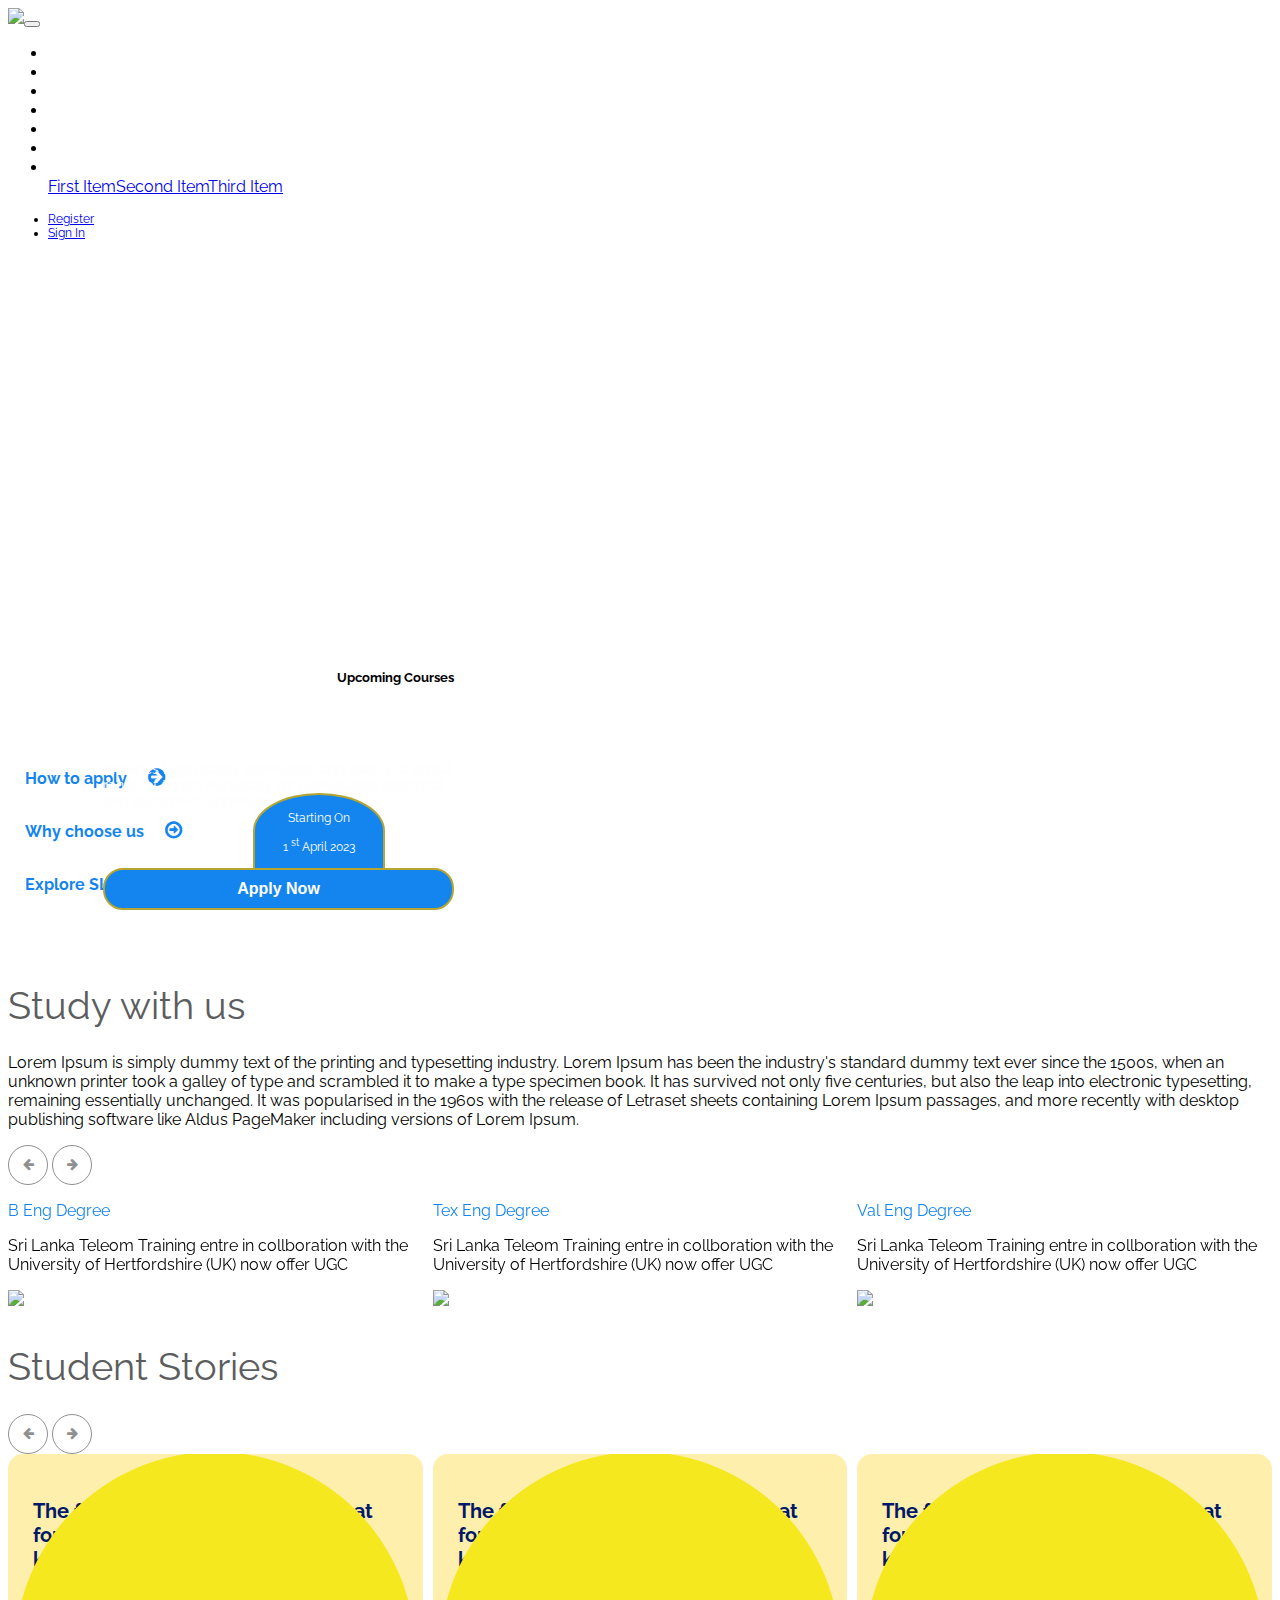
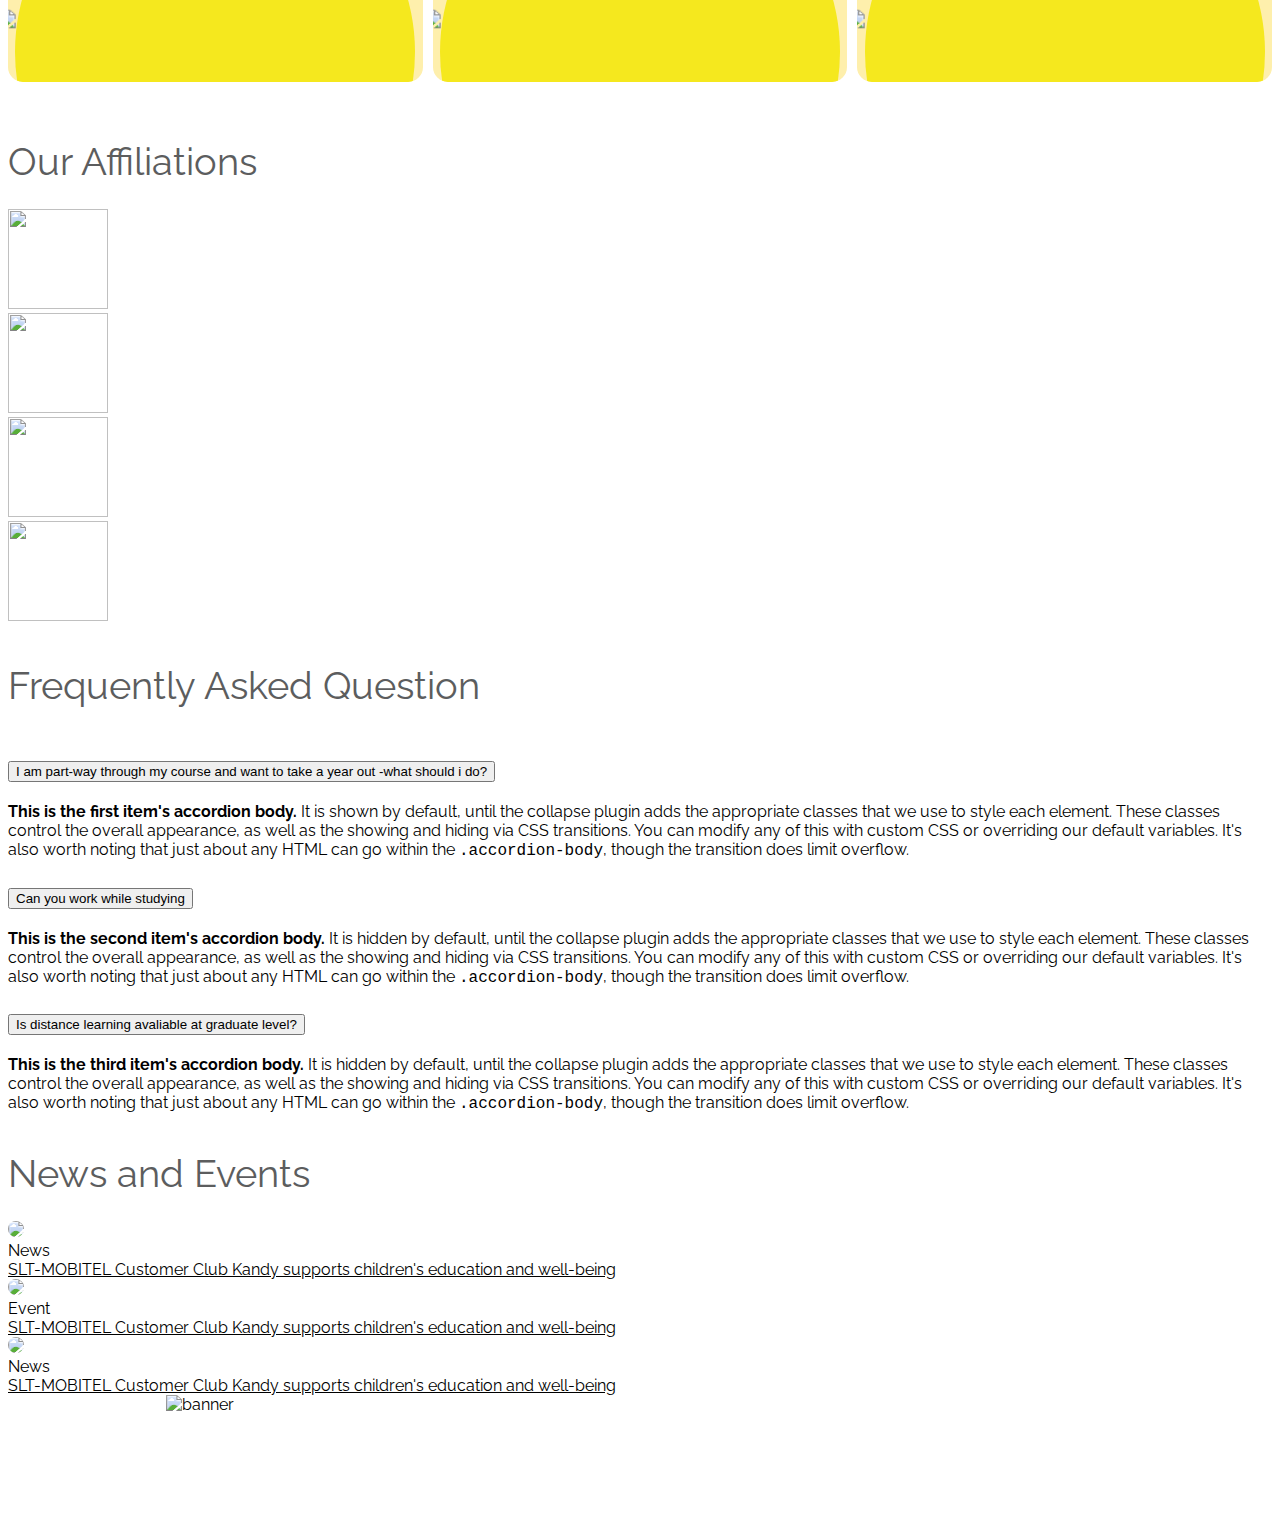
==== commit be11a7ec: "update css" ====
--- a/index.html
+++ b/index.html
@@ -70,48 +70,57 @@
     <!--Heading nav-->
     <div class="container my-5">
       <div class="row">
-        <div class="col-sm-12 col-md-3">
-          <a href="" class="heading-link">
-            <div class="hstack gap-2">
-              <h3>How to apply</h3>
-              <i class="fa fa-arrow-circle-right heading-link-icon" aria-hidden="true"></i>
-            </div>
-          </a>
-        </div>
-        <div class="col-sm-12 col-md-3">
-          <a href="" class="heading-link">
-            <div class="hstack gap-2">
-              <h3>Why choose us</h3>
-              <i class="fa fa-arrow-circle-o-right heading-link-icon" aria-hidden="true"></i>
-            </div>
-          </a>
-        </div>
-        <div class="col-sm-12 col-md-3">
-          <a href="" class="heading-link">
-            <div class="hstack gap-2">
-              <h3>Explore SLTTC</h3>
-              <i class="fa fa-arrow-circle-o-right heading-link-icon" aria-hidden="true"></i>
-            </div>
-          </a>
-        </div>
-        <!-- <div class="col">
-          <div class="upcoming-course position-absolute">
-            <div class="upcoming-course-in">
-              <div class="uc-box-title">
-                <h5 class="text-center text-white" style="font-weight: bold">Upcoming Courses</h5>
-              </div>
-              <h1>Electrical &amp; Electronic</h1>
-              <p>Provides high quality knowledge and skills in a broad range of topics necessary for professional electrical and electronics engineers.</p>
-              <button>Apply Now</button>
-            </div>
-          </div>
-        </div> -->
+        <div class="col-sm-3 col-md-6 col-lg-8 mb-sm=5">
+          <div class="hstack gap-sm-3 gap-md-5 justify-content-between">
+            <a href="" class="heading-link">
+              <div class="hstack gap-2">
+                <h3>How to apply</h3>
+                <i class="fa fa-arrow-circle-right heading-link-icon" aria-hidden="true"></i>
+              </div>
+            </a>
+            <a href="" class="heading-link">
+              <div class="hstack gap-2">
+                <h3>Why choose us</h3>
+                <i class="fa fa-arrow-circle-o-right heading-link-icon" aria-hidden="true"></i>
+              </div>
+            </a>
+            <a href="" class="heading-link">
+              <div class="hstack gap-2">
+                <h3>Explore SLTTC</h3>
+                <i class="fa fa-arrow-circle-o-right heading-link-icon" aria-hidden="true"></i>
+              </div>
+            </a>
+          </div>
+        </div>
+
+        <div class="col-sm-12 col-md-12 col-lg-4 mt-sm-5">
+          <div class="upcoming-cource-center">
+            <div class="upcoming-course">
+              <div class="upcoming-course-in">
+                <div class="uc-box-title">
+                  <h5 class="text-center text-white" style="font-weight: bold">Upcoming Courses</h5>
+                </div>
+                <h2>Electrical &amp; Electronic</h2>
+                <p>Provides high quality knowledge and skills in a broad range of topics necessary for professional electrical and electronics engineers.</p>
+                <div class="upcoming-cource-button-box">
+                  <div class="upcoming-course-date">
+                    <div>
+                      <p>Starting On</p>
+                      <p>1 <sup>st</sup> April 2023</p>
+                    </div>
+                  </div>
+                  <button>Apply Now</button>
+                </div>
+              </div>
+            </div>
+          </div>
+        </div>
       </div>
     </div>
     <!--Heading nav end-->
 
     <!--Study with us-->
-    <section class="container">
+    <section class="container study-with-align">
       <div class="row">
         <div class="col-sm-12 col-md-6">
           <p class="section-header">Study with us</p>
@@ -123,16 +132,18 @@
           </p>
         </div>
         <div class="col-sm-12 col-md-6">
+          <!--Custom carousal btn start-->
           <div class="hstack justify-content-end my-2">
-            <button type="button" class="circuler-button mx-2 customNextBtn">
+            <button type="button" id="study-carousal-NextBtn" class="circuler-button mx-2">
               <i class="fa fa-arrow-left" aria-hidden="true" style="font-size: small"></i>
             </button>
-            <button type="button" class="circuler-button mx-2 customPrevBtn">
+            <button type="button" id="study-carousal-PrevBtn" class="circuler-button mx-2">
               <i class="fa fa-arrow-right" aria-hidden="true" style="font-size: small"></i>
             </button>
           </div>
+          <!--Custom carousal btn end-->
           <div class="row">
-            <div class="owl-carousel">
+            <div id="study-carousal" class="owl-carousel">
               <div class="col">
                 <div class="p-3 mb-5 bg-body-tertiary rounded">
                   <p class="study-with-heading">B Eng Degree</p>
@@ -163,74 +174,72 @@
 
     <!--Student Stories-->
 
-    <section class="container mt-5">
-      <p class="section-header">Student Stories</p>
-      <div class="row">
-        <div class="hstack justify-content-end my-2 col-6">
-          <button type="button" class="circuler-button mx-2 customNextBtn">
+    <div id=" student-stories-bg" class="container-fluid">
+      <section class="container mt-5">
+        <p class="section-header">Student Stories</p>
+
+        <!--Custom carousal btn start-->
+        <div class="hstack justify-content-end my-2">
+          <button type="button" id="stories-carousel-NextBtn" class="circuler-button mx-2">
             <i class="fa fa-arrow-left" aria-hidden="true" style="font-size: small"></i>
           </button>
-          <button type="button" class="circuler-button mx-2 customPrevBtn">
+          <button type="button" id="stories-carousel-PrevBtn" class="circuler-button mx-2">
             <i class="fa fa-arrow-right" aria-hidden="true" style="font-size: small"></i>
           </button>
         </div>
-      </div>
-
-      <div class="row">
-        <div class="owl-carousel">
-          <div class="row">
-            <div class="col-3">
-              <div class="p-3 mb-5 rounded-5" style="background-color: rgb(247, 200, 71)">
-                <div class="row">
-                  <p>The foundation year has been great for me to build my subject knowledge and confident</p>
-                  <p class="mb-0"><b>Electrical Engineer</b></p>
-                  <p style="font-size: 12px">Thisera Fernando</p>
-                </div>
-                <div class="row my-5">
-                  <!-- <img src="assets\img\SLT-NEBULA-HOME.jpg" /> -->
-                </div>
-              </div>
-            </div>
-            <div class="col-3">
-              <div class="p-3 mb-5 rounded-5" style="background-color: rgb(255, 156, 161)">
-                <div class="row">
-                  <p>The foundation year has been great for me to build my subject knowledge and confident</p>
-                  <p class="mb-0"><b>Electrical Engineer</b></p>
-                  <p style="font-size: 12px">Thisera Fernando</p>
-                </div>
-                <div class="row my-5">
-                  <!-- <img src="assets\img\SLT-NEBULA-HOME.jpg" /> -->
-                </div>
-              </div>
-            </div>
-            <div class="col-3">
-              <div class="p-3 mb-5 rounded-5" style="background-color: rgb(188, 236, 148)">
-                <div class="row">
-                  <p>The foundation year has been great for me to build my subject knowledge and confident</p>
-                  <p class="mb-0"><b>Electrical Engineer</b></p>
-                  <p style="font-size: 12px">Thisera Fernando</p>
-                </div>
-                <div class="row my-5">
-                  <!-- <img src="assets\img\SLT-NEBULA-HOME.jpg" /> -->
-                </div>
-              </div>
-            </div>
-            <div class="col-3">
-              <div class="p-3 mb-5 rounded-5" style="background-color: rgb(93, 231, 231)">
-                <div class="row">
-                  <p>The foundation year has been great for me to build my subject knowledge and confident</p>
-                  <p class="mb-0"><b>Electrical Engineer</b></p>
-                  <p style="font-size: 12px">Thisera Fernando</p>
-                </div>
-                <div class="row my-5">
-                  <!-- <img src="assets\img\SLT-NEBULA-HOME.jpg" /> -->
-                </div>
-              </div>
-            </div>
-          </div>
-        </div>
-      </div>
-    </section>
+
+        <!--Custom carousal btn end-->
+
+        <div class="row">
+          <div id="stories-carousel" class="owl-carousel">
+            <div class="col-11 stories-card">
+              <p class="stories-card-details">The foundation year has been great for me to build my subject knowledge and confident</p>
+              <p class="">
+                <b style="display: inline-block">Electrical Engineer <span style="font-size: 10px">1st year</span></b>
+              </p>
+              <p style="font-size: 12px; margin-top: -20px">Thisera Fernando</p>
+              <div class="stories-card-image-container">
+                <div class="stories-card-circle"></div>
+                <img class="stories-card-image" src="assets\img\studentstory\student1.png" />
+              </div>
+            </div>
+            <div class="col-11 stories-card">
+              <p class="stories-card-details">The foundation year has been great for me to build my subject knowledge and confident</p>
+              <p class="">
+                <b style="display: inline-block">Electrical Engineer <span style="font-size: 10px">1st year</span></b>
+              </p>
+              <p style="font-size: 12px; margin-top: -20px">Thisera Fernando</p>
+              <div class="stories-card-image-container">
+                <div class="stories-card-circle"></div>
+                <img class="stories-card-image" src="assets\img\studentstory\student1.png" />
+              </div>
+            </div>
+            <div class="col-11 stories-card">
+              <p class="stories-card-details">The foundation year has been great for me to build my subject knowledge and confident</p>
+              <p class="">
+                <b style="display: inline-block">Electrical Engineer <span style="font-size: 10px">1st year</span></b>
+              </p>
+              <p style="font-size: 12px; margin-top: -20px">Thisera Fernando</p>
+              <div class="stories-card-image-container">
+                <div class="stories-card-circle"></div>
+                <img class="stories-card-image" src="assets\img\studentstory\student2.png" />
+              </div>
+            </div>
+            <div class="col-11 stories-card">
+              <p class="stories-card-details">The foundation year has been great for me to build my subject knowledge and confident</p>
+              <p class="">
+                <b style="display: inline-block">Electrical Engineer <span style="font-size: 10px">1st year</span></b>
+              </p>
+              <p style="font-size: 12px; margin-top: -20px">Thisera Fernando</p>
+              <div class="stories-card-image-container">
+                <div class="stories-card-circle"></div>
+                <img class="stories-card-image" src="assets\img\studentstory\student1.png" />
+              </div>
+            </div>
+          </div>
+        </div>
+      </section>
+    </div>
     <!--Student Stories End-->
 
     <!--our Affilation-->
@@ -256,74 +265,75 @@
         <div class="col-sm-12 col-md-6">
           <p class="section-header">Frequently Asked Question</p>
           <div class="accordion" id="accordionExample">
-            <!--Accordion item one-->
-            <div class="accordion-item">
-              <h2 class="accordion-header">
-                <button
-                  class="accordion-button"
-                  type="button"
-                  data-bs-toggle="collapse"
-                  data-bs-target="#collapseOne"
-                  aria-expanded="true"
-                  aria-controls="collapseOne"
-                >
-                  I am part-way through my course and want to take a year out -what should i do?
-                </button>
-              </h2>
-              <div id="collapseOne" class="accordion-collapse collapse show" data-bs-parent="#accordionExample">
-                <div class="accordion-body">
-                  <strong>This is the first item's accordion body.</strong> It is shown by default, until the collapse plugin adds the appropriate classes that
-                  we use to style each element. These classes control the overall appearance, as well as the showing and hiding via CSS transitions. You can
-                  modify any of this with custom CSS or overriding our default variables. It's also worth noting that just about any HTML can go within the
-                  <code>.accordion-body</code>, though the transition does limit overflow.
-                </div>
-              </div>
-            </div>
-            <!--Accordion item two-->
-            <div class="accordion-item">
-              <h2 class="accordion-header">
-                <button
-                  class="accordion-button collapsed ms-auto"
-                  type="button"
-                  data-bs-toggle="collapse"
-                  data-bs-target="#collapseTwo"
-                  aria-expanded="false"
-                  aria-controls="collapseTwo"
-                  style="width: 100%"
-                >
-                  Can you work while studying
-                </button>
-              </h2>
-              <div id="collapseTwo" class="accordion-collapse collapse" data-bs-parent="#accordionExample">
-                <div class="accordion-body">
-                  <strong>This is the second item's accordion body.</strong> It is hidden by default, until the collapse plugin adds the appropriate classes
-                  that we use to style each element. These classes control the overall appearance, as well as the showing and hiding via CSS transitions. You
-                  can modify any of this with custom CSS or overriding our default variables. It's also worth noting that just about any HTML can go within the
-                  <code>.accordion-body</code>, though the transition does limit overflow.
-                </div>
-              </div>
-            </div>
-            <!--Accordion item three-->
-            <div class="accordion-item">
-              <h2 class="accordion-header">
-                <button
-                  class="accordion-button me-auto"
-                  type="button"
-                  data-bs-toggle="collapse"
-                  data-bs-target="#collapseThree"
-                  aria-expanded="true"
-                  aria-controls="collapseThree"
-                  style="width: 100% !important"
-                >
-                  Is distance learning avaliable at graduate level?
-                </button>
-              </h2>
-              <div id="collapseThree" class="accordion-collapse collapse" data-bs-parent="#accordionExample">
-                <div class="accordion-body">
-                  <strong>This is the third item's accordion body.</strong> It is hidden by default, until the collapse plugin adds the appropriate classes that
-                  we use to style each element. These classes control the overall appearance, as well as the showing and hiding via CSS transitions. You can
-                  modify any of this with custom CSS or overriding our default variables. It's also worth noting that just about any HTML can go within the
-                  <code>.accordion-body</code>, though the transition does limit overflow.
+            <div class="accordion" id="accordionExample">
+              <!--Accordion item one-->
+              <div class="accordion-item">
+                <h2 class="accordion-header" id="headingOne">
+                  <button
+                    class="accordion-button"
+                    type="button"
+                    data-bs-toggle="collapse"
+                    data-bs-target="#collapseOne"
+                    aria-expanded="true"
+                    aria-controls="collapseOne"
+                  >
+                    I am part-way through my course and want to take a year out -what should i do?
+                  </button>
+                </h2>
+                <div id="collapseOne" class="accordion-collapse collapse show" aria-labelledby="headingOne" data-bs-parent="#accordionExample">
+                  <div class="accordion-body">
+                    <strong>This is the first item's accordion body.</strong> It is shown by default, until the collapse plugin adds the appropriate classes
+                    that we use to style each element. These classes control the overall appearance, as well as the showing and hiding via CSS transitions. You
+                    can modify any of this with custom CSS or overriding our default variables. It's also worth noting that just about any HTML can go within
+                    the <code>.accordion-body</code>, though the transition does limit overflow.
+                  </div>
+                </div>
+              </div>
+              <!--Accordion item two-->
+              <div class="accordion-item">
+                <h2 class="accordion-header" id="headingTwo">
+                  <button
+                    class="accordion-button collapsed"
+                    type="button"
+                    data-bs-toggle="collapse"
+                    data-bs-target="#collapseTwo"
+                    aria-expanded="false"
+                    aria-controls="collapseTwo"
+                  >
+                    Can you work while studying
+                  </button>
+                </h2>
+                <div id="collapseTwo" class="accordion-collapse collapse" aria-labelledby="headingTwo" data-bs-parent="#accordionExample">
+                  <div class="accordion-body">
+                    <strong>This is the second item's accordion body.</strong> It is hidden by default, until the collapse plugin adds the appropriate classes
+                    that we use to style each element. These classes control the overall appearance, as well as the showing and hiding via CSS transitions. You
+                    can modify any of this with custom CSS or overriding our default variables. It's also worth noting that just about any HTML can go within
+                    the <code>.accordion-body</code>, though the transition does limit overflow.
+                  </div>
+                </div>
+              </div>
+              <!--Accordion item three-->
+              <div class="accordion-item">
+                <h2 class="accordion-header" id="headingThree">
+                  <button
+                    class="accordion-button collapsed"
+                    type="button"
+                    data-bs-toggle="collapse"
+                    data-bs-target="#collapseThree"
+                    aria-expanded="false"
+                    style="width: 100%"
+                    aria-controls="collapseThree"
+                  >
+                    Is distance learning avaliable at graduate level?
+                  </button>
+                </h2>
+                <div id="collapseThree" class="accordion-collapse collapse" aria-labelledby="headingThree" data-bs-parent="#accordionExample">
+                  <div class="accordion-body">
+                    <strong>This is the third item's accordion body.</strong> It is hidden by default, until the collapse plugin adds the appropriate classes
+                    that we use to style each element. These classes control the overall appearance, as well as the showing and hiding via CSS transitions. You
+                    can modify any of this with custom CSS or overriding our default variables. It's also worth noting that just about any HTML can go within
+                    the <code>.accordion-body</code>, though the transition does limit overflow.
+                  </div>
                 </div>
               </div>
             </div>
@@ -337,7 +347,7 @@
     <section class="container mt-5">
       <p class="section-header">News and Events</p>
       <div class="row">
-        <div class="col-sm-12 col-md-4">
+        <div class="col-sm-12 col-md-12 col-lg-4">
           <div class="row">
             <div class="col-5">
               <img
@@ -353,7 +363,7 @@
             </div>
           </div>
         </div>
-        <div class="col-sm-12 col-md-4">
+        <div class="col-sm-12 col-md-12 col-lg-4">
           <div class="row">
             <div class="col-5">
               <img
@@ -369,7 +379,7 @@
             </div>
           </div>
         </div>
-        <div class="col-sm-12 col-md-4">
+        <div class="col-sm-12 col-md-12 col-lg-4">
           <div class="row">
             <div class="col-5">
               <img
@@ -391,29 +401,27 @@
     <!--Footer-->
     <footer class="container-fluid mt-5 p-sm-3 p-5 custom-footer">
       <!-- Footer content goes here -->
-      <div class="row mt-md-5 justify-content-start">
-        <div class="col-sm-12 col-md-3 justify-content-center">
-          <img src="assets/img/SLT-NEBULA-HOME.jpg" alt="banner" style="width: 50%" />
-        </div>
-        <div class="col-sm-12 col-md-3 mt-5 justify-content-center">
-          <div class="row offset-2">
-            <div class="col">
-              <div class="vstack gap-4">
-                <a href="" class="footer-link">Courses</a>
-                <a href="" class="footer-link">Study Centers</a>
-                <a href="" class="footer-link">Life at Nebula</a>
-              </div>
-            </div>
-            <div class="col">
-              <div class="vstack gap-4">
-                <a href="" class="footer-link">News & Events</a>
-                <a href="" class="footer-link">About Us</a>
-                <a href="" class="footer-link">Contact Us</a>
-              </div>
-            </div>
-          </div>
-        </div>
-        <div class="col-sm-12 col-md-3 mt-5">
+      <div class="row mt-md-5 mb-5">
+        <div class="col-sm-12 col-md-3 mt-md-5 mb-5">
+          <div style="display: flex; justify-content: center">
+            <img src="assets/img/SLT-NEBULA-HOME.png" alt="banner" style="width: 75%" />
+          </div>
+        </div>
+        <div class="col-sm-12 col-md-3 mt-md-5 mt-sm-5 mb-5">
+          <div style="display: flex; justify-content: space-between">
+            <div class="vstack gap-4">
+              <a href="" class="footer-link">Courses</a>
+              <a href="" class="footer-link">Study Centers</a>
+              <a href="" class="footer-link">Life at Nebula</a>
+            </div>
+            <div class="vstack gap-4">
+              <a href="" class="footer-link">News & Events</a>
+              <a href="" class="footer-link">About Us</a>
+              <a href="" class="footer-link">Contact Us</a>
+            </div>
+          </div>
+        </div>
+        <div class="col-sm-12 col-md-3 mt-md-5 mt-sm-5">
           <div class="vstack gap-2">
             <div style="display: flex; align-items: center; justify-content: center; flex-direction: column">
               <div class="hstack gap-5 mb-3 justify-content-center">
@@ -448,37 +456,71 @@
     <script src="jquery.min.js"></script>
     <script src="https://cdnjs.cloudflare.com/ajax/libs/OwlCarousel2/2.3.4/owl.carousel.min.js"></script>
     <script>
-      $(".owl-carousel").owlCarousel({
+      $("#study-carousal").owlCarousel({
         loop: true,
         margin: 10,
-        navText: ["<i class='fa fa-chevron-left'></i>", "<i class='fa fa-chevron-right'></i>"],
+        rewind: true,
+        autoplay: false,
+        responsive: {
+          0: {
+            items: 2,
+          },
+          600: {
+            items: 2,
+          },
+          800: {
+            items: 2,
+          },
+          1200: {
+            items: 3,
+          },
+        },
+      });
+
+      // Go to the next item
+      $("#study-carousal-NextBtn").click(function () {
+        $("#study-carousal").trigger("next.owl.carousel");
+      });
+      // Go to the previous item
+      $("#study-carousal-PrevBtn").click(function () {
+        // With optional speed parameter
+        // Parameters has to be in square bracket '[]'
+        $("#study-carousal").trigger("prev.owl.carousel", [300]);
+      });
+    </script>
+    <script>
+      $("#stories-carousel").owlCarousel({
+        loop: true,
+        margin: 10,
         rewind: true,
         dots: true,
         autoplay: false,
 
         responsive: {
           0: {
+            items: 1,
+          },
+          600: {
             items: 2,
-          },
-          600: {
-            items: 3,
           },
           1000: {
             items: 3,
           },
+          1300: {
+            items: 4,
+          },
         },
       });
-      var owl = $(".owl-carousel");
-      owl.owlCarousel();
+
       // Go to the next item
-      $(".customNextBtn").click(function () {
-        owl.trigger("next.owl.carousel");
+      $("#stories-carousel-NextBtn").click(function () {
+        $("#stories-carousel").trigger("next.owl.carousel");
       });
       // Go to the previous item
-      $(".customPrevBtn").click(function () {
+      $("#stories-carousel-PrevBtn").click(function () {
         // With optional speed parameter
         // Parameters has to be in square bracket '[]'
-        owl.trigger("prev.owl.carousel", [300]);
+        $("#stories-carousel").trigger("prev.owl.carousel", [300]);
       });
     </script>
   </body>
--- a/assets/css/styles.min.css
+++ b/assets/css/styles.min.css
@@ -257,7 +257,7 @@
   }
   .hero-banner-area {
     height: 500px;
-    background-image: url(../../assets/img/SLT-NEBULA-HOME.jpg);
+    background-image: url(../../assets/img/SLT-NEBULA-HOME.png);
     background-position: center 30%;
     background-repeat: no-repeat;
     background-size: 40%;
@@ -268,7 +268,8 @@
 }
 .upcoming-course {
   position: relative;
-  bottom: 200px;
+  right: -60px;
+  bottom: 250px;
   z-index: 1;
 }
 .container-fluid.hero-outer-container {
@@ -277,18 +278,57 @@
   background-repeat: no-repeat;
 }
 .upcoming-course-in {
+  border-top-left-radius: 20px;
   position: relative;
   background-image: url(../../assets/img/upcoming-bg.jpg);
   background-repeat: repeat-y;
   width: 351px;
-  padding: 38px 34px 2px;
-}
-.upcoming-course-in h1 {
-  font-size: 24px;
+  padding: 35px;
+}
+.upcoming-course-date {
+  position: relative;
+  right: -150px;
+  bottom: -20px;
+  border-top: 2px solid #b5a632;
+  border-left: 2px solid #b5a632;
+  border-right: 2px solid #b5a632;
+  background-color: #1485ee;
+  padding: 4px;
+  border-radius: 100% 100% 0 0;
+  overflow: hidden;
+  width: 120px;
+  height: 65px;
+  text-align: center;
+  font-size: 11px;
+}
+.upcoming-course-date p {
+  color: #fff;
+  font-size: 12px !important;
+}
+.upcoming-cource-button-box {
+  margin-top: -50px;
+}
+.upcoming-course button {
+  background-color: #1485ee;
+  border-radius: 20px;
+  color: #fff;
+  border: 2px solid #b5a632; /* set border color here */
+  font-size: 16px;
+  font-weight: bold;
+  width: 100%;
+  padding: 10px 20px;
+  cursor: pointer;
+  margin-top: 20px;
+  z-index: 1;
+  overflow: hidden;
+}
+.upcoming-course-in h2 {
+  font-size: 18px;
   font-weight: 700;
   color: #fff;
 }
 .upcoming-course-in p {
+  font-size: 14px;
   color: #fefefe;
 }
 .uc-box-title {
@@ -329,11 +369,7 @@
 }
 
 /* Footer style */
-.footer-banner {
-  background-image: url(../../assets/img/SLT-NEBULA-HOME.jpg);
-  background-position: center;
-  background-repeat: no-repeat;
-}
+
 .custom-footer {
   height: auto;
   background-image: url(../img/nebula-2560x1440-space-stars-4k-6592.jpg);
@@ -366,6 +402,7 @@
 
 .footer-link:hover {
   text-decoration: underline;
+  color: red;
 }
 
 /* footer style end */
@@ -401,6 +438,66 @@
   font-size: 38px;
 }
 
+/*Study with us*/
+.study-with-align {
+  margin-top: -250px;
+}
+/*student stories*/
+.stories-card {
+  max-height: 500px;
+  background-color: #feefac;
+  overflow: hidden;
+  padding: 25px;
+  border-radius: 15px;
+  text-align: left;
+  color: #1485ee;
+  font-size: 18px;
+}
+.stories-card p {
+  font-size: 20px;
+  font-weight: 700;
+  color: #001868;
+}
+.stories-card-image {
+  object-fit: cover;
+  border-radius: 15px;
+  position: relative;
+  top: -30px;
+  scale: 1.2;
+}
+.stories-card-details {
+  font-size: 20px;
+  font-weight: 700;
+  color: #001868;
+}
+.stories-card-image-container {
+  position: relative;
+  z-index: 1;
+}
+
+.stories-card-circle {
+  position: absolute;
+  top: 70%;
+  left: 50%;
+  transform: translate(-50%, -50%);
+  width: 400px;
+  height: 400px;
+  border-radius: 50%;
+  background-color: #f5e81e;
+  z-index: -1;
+}
+
+#student-stories-bg::before {
+  content: "";
+  position: absolute;
+  top: 0;
+  left: 0;
+  height: 100%;
+  width: 50%;
+  /* background-color: #eff8ff; */
+  background-color: red;
+  z-index: -1;
+}
 @media only screen and (max-width: 1250px) {
   .custom-footer::before {
     display: none;
@@ -408,4 +505,18 @@
   .container-fluid.hero-outer-container {
     background-image: none;
   }
-}
+  .study-with-align {
+    margin-top: auto;
+  }
+  .upcoming-course {
+    position: static;
+    right: 0;
+    bottom: 0;
+    z-index: 1;
+  }
+  .upcoming-cource-center {
+    display: flex;
+    flex-direction: column;
+    align-items: center;
+  }
+}
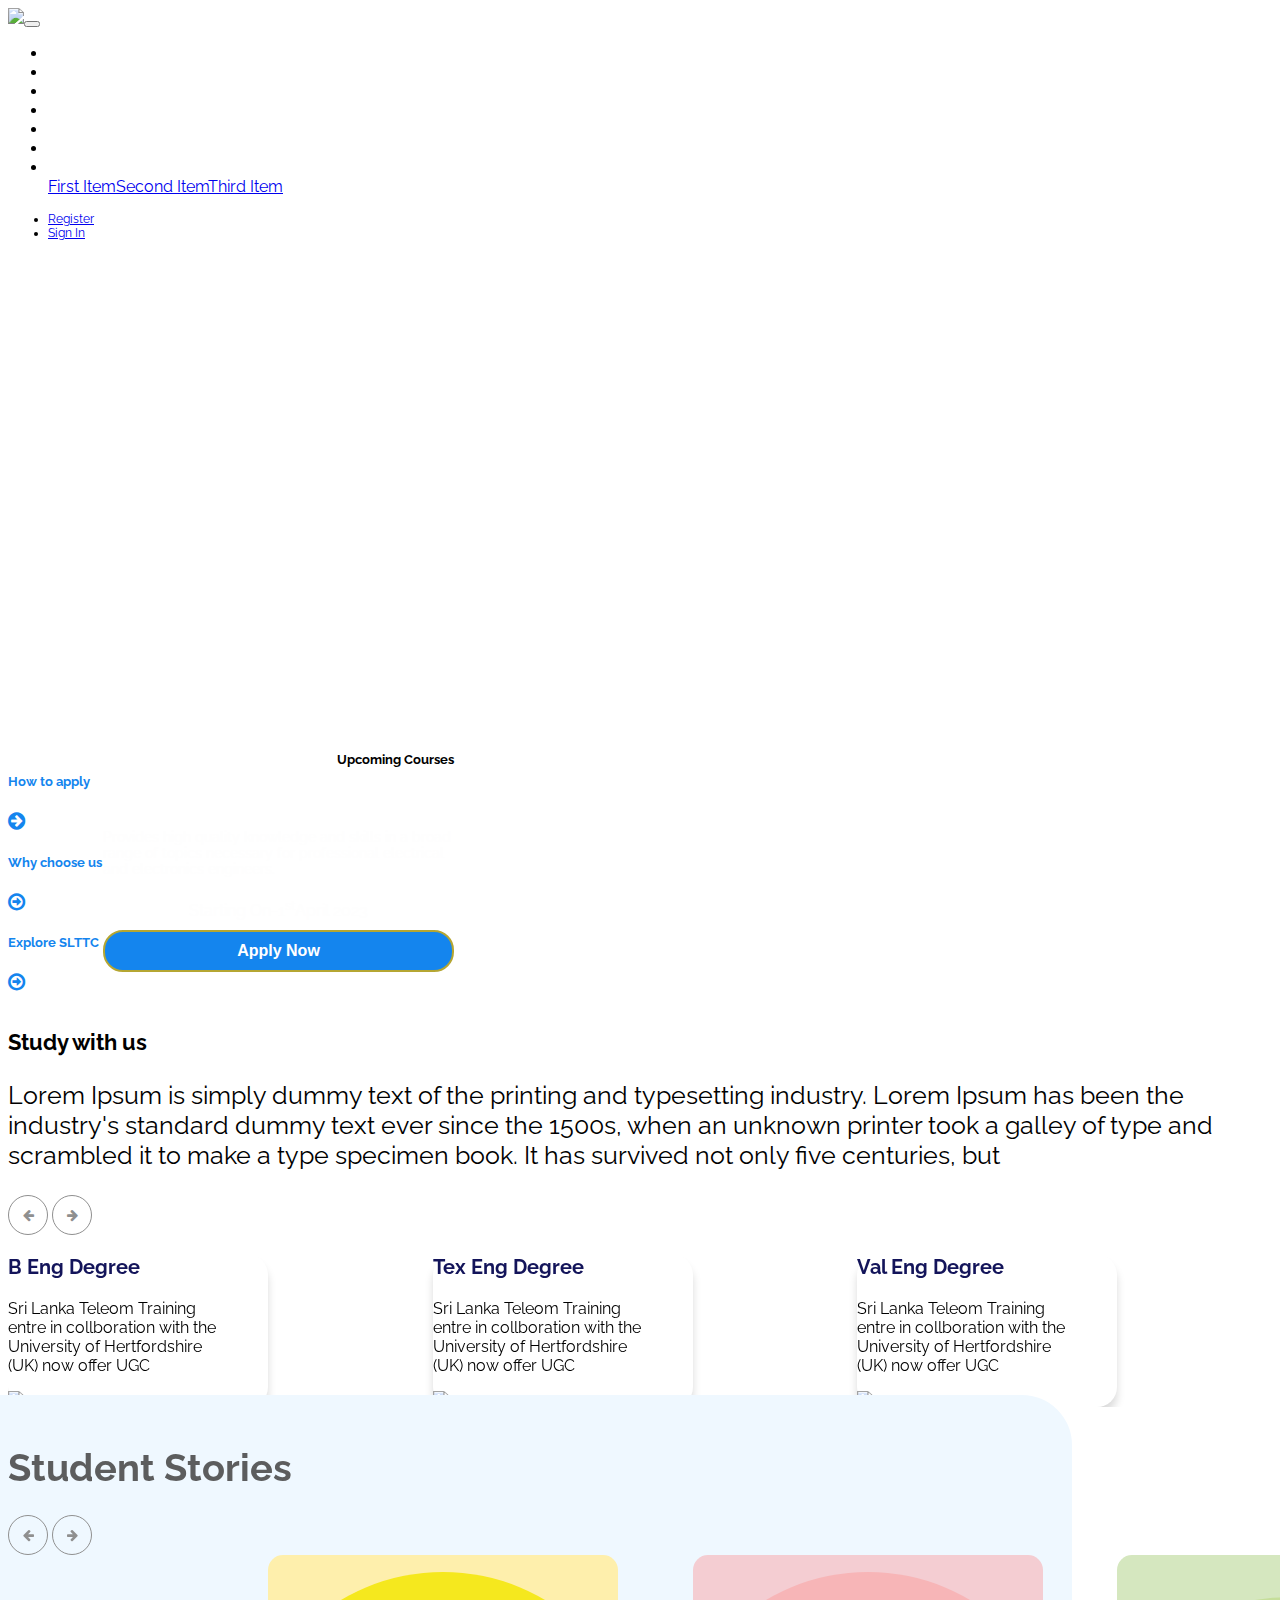
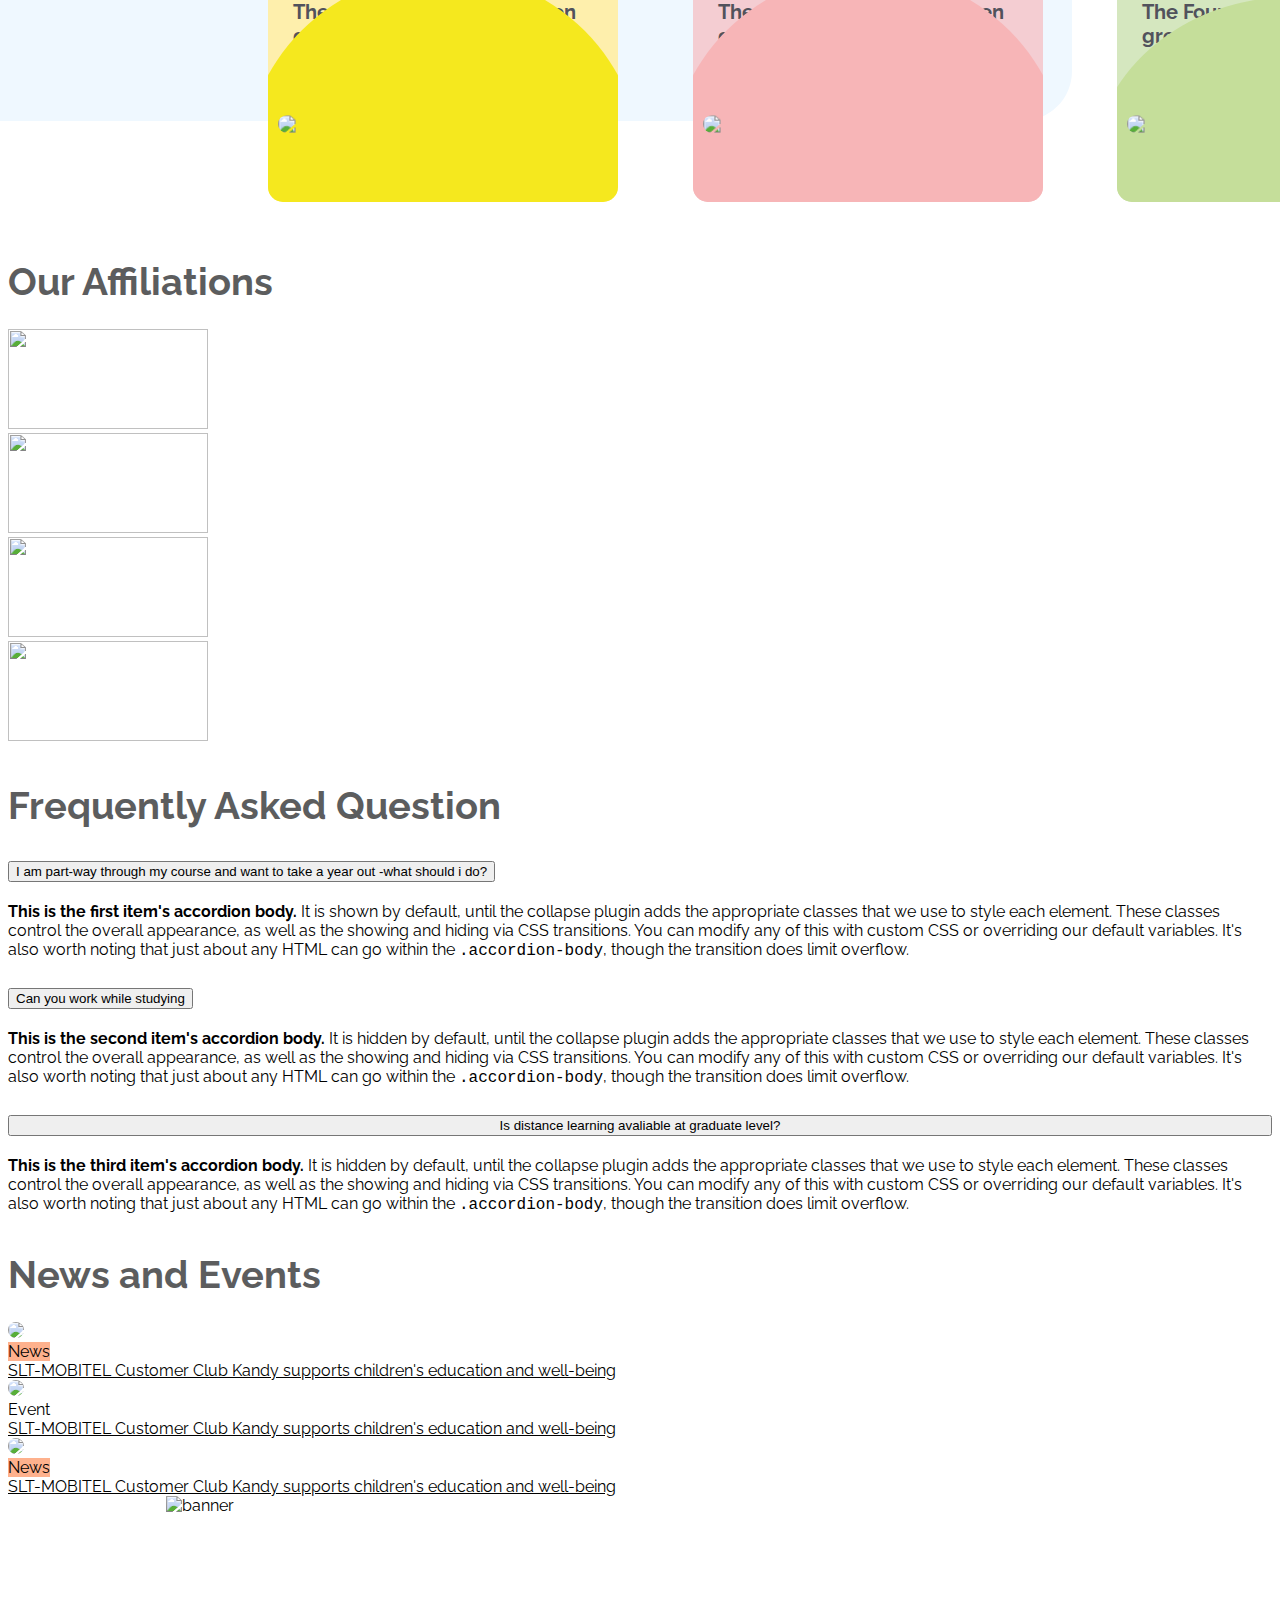
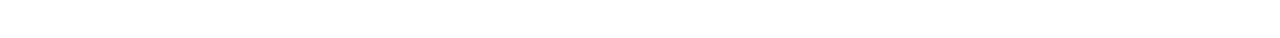
==== commit e9d8575a: "Upcoming Course Card Update" ====
--- a/index.html
+++ b/index.html
@@ -74,19 +74,19 @@
           <div class="hstack gap-sm-3 gap-md-5 justify-content-between">
             <a href="" class="heading-link">
               <div class="hstack gap-2">
-                <h3>How to apply</h3>
+                <h5>How to apply</h5>
                 <i class="fa fa-arrow-circle-right heading-link-icon" aria-hidden="true"></i>
               </div>
             </a>
             <a href="" class="heading-link">
               <div class="hstack gap-2">
-                <h3>Why choose us</h3>
+                <h5>Why choose us</h5>
                 <i class="fa fa-arrow-circle-o-right heading-link-icon" aria-hidden="true"></i>
               </div>
             </a>
             <a href="" class="heading-link">
-              <div class="hstack gap-2">
-                <h3>Explore SLTTC</h3>
+              <div class="hstack gap-2 align-items-baseline">
+                <h5>Explore SLTTC</h5>
                 <i class="fa fa-arrow-circle-o-right heading-link-icon" aria-hidden="true"></i>
               </div>
             </a>
@@ -102,13 +102,10 @@
                 </div>
                 <h2>Electrical &amp; Electronic</h2>
                 <p>Provides high quality knowledge and skills in a broad range of topics necessary for professional electrical and electronics engineers.</p>
+                <div class="upcoming-course-date-text">
+                  <p style="font-size: 16px">Starting On-1<sup>st</sup>April 2023</p>
+                </div>
                 <div class="upcoming-cource-button-box">
-                  <div class="upcoming-course-date">
-                    <div>
-                      <p>Starting On</p>
-                      <p>1 <sup>st</sup> April 2023</p>
-                    </div>
-                  </div>
                   <button>Apply Now</button>
                 </div>
               </div>
@@ -122,16 +119,14 @@
     <!--Study with us-->
     <section class="container study-with-align">
       <div class="row">
-        <div class="col-sm-12 col-md-6">
-          <p class="section-header">Study with us</p>
-          <p>
+        <div class="col-sm-12 col-md-4">
+          <p style="font-size: 22px; font-weight: 700">Study with us</p>
+          <p style="font-size: 25px">
             Lorem Ipsum is simply dummy text of the printing and typesetting industry. Lorem Ipsum has been the industry's standard dummy text ever since the
             1500s, when an unknown printer took a galley of type and scrambled it to make a type specimen book. It has survived not only five centuries, but
-            also the leap into electronic typesetting, remaining essentially unchanged. It was popularised in the 1960s with the release of Letraset sheets
-            containing Lorem Ipsum passages, and more recently with desktop publishing software like Aldus PageMaker including versions of Lorem Ipsum.
           </p>
         </div>
-        <div class="col-sm-12 col-md-6">
+        <div class="col-sm-12 col-md-8">
           <!--Custom carousal btn start-->
           <div class="hstack justify-content-end my-2">
             <button type="button" id="study-carousal-NextBtn" class="circuler-button mx-2">
@@ -145,23 +140,29 @@
           <div class="row">
             <div id="study-carousal" class="owl-carousel">
               <div class="col">
-                <div class="p-3 mb-5 bg-body-tertiary rounded">
+                <div class="p-4 mb-5 mx-md-2 bg-body-tertiary card-rounded">
                   <p class="study-with-heading">B Eng Degree</p>
-                  <p>Sri Lanka Teleom Training entre in collboration with the University of Hertfordshire (UK) now offer UGC</p>
+                  <p class="card-rounded-description">
+                    Sri Lanka Teleom Training entre in collboration with the University of Hertfordshire (UK) now offer UGC
+                  </p>
                   <img src="assets/img/affliationslogo/pngegg (5).png" width="50" />
                 </div>
               </div>
               <div class="col">
-                <div class="p-3 mb-5 bg-body-tertiary rounded">
+                <div class="p-4 mb-5 mx-md-2 bg-body-tertiary card-rounded">
                   <p class="study-with-heading">Tex Eng Degree</p>
-                  <p>Sri Lanka Teleom Training entre in collboration with the University of Hertfordshire (UK) now offer UGC</p>
+                  <p class="card-rounded-description">
+                    Sri Lanka Teleom Training entre in collboration with the University of Hertfordshire (UK) now offer UGC
+                  </p>
                   <img src="assets/img/affliationslogo/pngegg (5).png" width="50" />
                 </div>
               </div>
               <div class="col">
-                <div class="p-3 mb-5 bg-body-tertiary rounded">
+                <div class="p-4 mb-5 mx-md-2 bg-body-tertiary card-rounded">
                   <p class="study-with-heading">Val Eng Degree</p>
-                  <p>Sri Lanka Teleom Training entre in collboration with the University of Hertfordshire (UK) now offer UGC</p>
+                  <p class="card-rounded-description">
+                    Sri Lanka Teleom Training entre in collboration with the University of Hertfordshire (UK) now offer UGC
+                  </p>
                   <img src="assets/img/affliationslogo/pngegg (5).png" width="50" />
                 </div>
               </div>
@@ -174,72 +175,74 @@
 
     <!--Student Stories-->
 
-    <div id=" student-stories-bg" class="container-fluid">
-      <section class="container mt-5">
-        <p class="section-header">Student Stories</p>
-
+    <section class="student-stories-bg">
+      <div class="container mt-5">
         <!--Custom carousal btn start-->
-        <div class="hstack justify-content-end my-2">
-          <button type="button" id="stories-carousel-NextBtn" class="circuler-button mx-2">
-            <i class="fa fa-arrow-left" aria-hidden="true" style="font-size: small"></i>
-          </button>
-          <button type="button" id="stories-carousel-PrevBtn" class="circuler-button mx-2">
-            <i class="fa fa-arrow-right" aria-hidden="true" style="font-size: small"></i>
-          </button>
-        </div>
-
-        <!--Custom carousal btn end-->
-
-        <div class="row">
+        <div class="hstack justify-content-between my-2 align-items-baseline">
+          <p class="section-header">Student Stories</p>
+          <div>
+            <button type="button" id="stories-carousel-NextBtn" class="circuler-button mx-2">
+              <i class="fa fa-arrow-left" aria-hidden="true" style="font-size: small"></i>
+            </button>
+            <button type="button" id="stories-carousel-PrevBtn" class="circuler-button mx-2">
+              <i class="fa fa-arrow-right" aria-hidden="true" style="font-size: small"></i>
+            </button>
+          </div>
+        </div>
+      </div>
+      <!--Custom carousal btn end-->
+      <div class="container-fluid overflow-hidden">
+        <div class="row student-stories-carousal">
           <div id="stories-carousel" class="owl-carousel">
-            <div class="col-11 stories-card">
+            <div class="col-12 stories-card-one">
               <p class="stories-card-details">The foundation year has been great for me to build my subject knowledge and confident</p>
               <p class="">
-                <b style="display: inline-block">Electrical Engineer <span style="font-size: 10px">1st year</span></b>
+                <b class="stories-designation">Electrical Engineer <span>1st year</span></b>
               </p>
-              <p style="font-size: 12px; margin-top: -20px">Thisera Fernando</p>
+              <p class="stories-char-name">Thisera Fernando</p>
               <div class="stories-card-image-container">
-                <div class="stories-card-circle"></div>
+                <div class="stories-card-circle-one"></div>
                 <img class="stories-card-image" src="assets\img\studentstory\student1.png" />
               </div>
             </div>
-            <div class="col-11 stories-card">
-              <p class="stories-card-details">The foundation year has been great for me to build my subject knowledge and confident</p>
+            <div class="col-12 stories-card-two">
+              <p class="stories-card-details">The Foundation year has been great for me to build my subject knowledge and confident</p>
               <p class="">
-                <b style="display: inline-block">Electrical Engineer <span style="font-size: 10px">1st year</span></b>
+                <b class="stories-designation">Electrical Engineer <span>1st year</span></b>
               </p>
-              <p style="font-size: 12px; margin-top: -20px">Thisera Fernando</p>
+              <p class="stories-char-name">Thisera Fernando</p>
               <div class="stories-card-image-container">
-                <div class="stories-card-circle"></div>
+                <div class="stories-card-circle-two"></div>
                 <img class="stories-card-image" src="assets\img\studentstory\student1.png" />
               </div>
             </div>
-            <div class="col-11 stories-card">
-              <p class="stories-card-details">The foundation year has been great for me to build my subject knowledge and confident</p>
+            <div class="col-12 stories-card-three">
+              <p class="stories-card-details">The Foundation year has been great for me to build my subject knowledge and confident</p>
               <p class="">
-                <b style="display: inline-block">Electrical Engineer <span style="font-size: 10px">1st year</span></b>
+                <b class="stories-designation">Electrical Engineer <span>1st year</span></b>
               </p>
-              <p style="font-size: 12px; margin-top: -20px">Thisera Fernando</p>
+              <p class="stories-char-name">Thisera Fernando</p>
               <div class="stories-card-image-container">
-                <div class="stories-card-circle"></div>
+                <div class="stories-card-circle-three"></div>
                 <img class="stories-card-image" src="assets\img\studentstory\student2.png" />
               </div>
             </div>
-            <div class="col-11 stories-card">
-              <p class="stories-card-details">The foundation year has been great for me to build my subject knowledge and confident</p>
+            <div class="col-12 stories-card-four">
+              <p class="stories-card-details">The Foundation year has been great for me to build my subject knowledge and confident</p>
               <p class="">
-                <b style="display: inline-block">Electrical Engineer <span style="font-size: 10px">1st year</span></b>
+                <b class="stories-designation">Electrical Engineer <span>1st year</span></b>
               </p>
-              <p style="font-size: 12px; margin-top: -20px">Thisera Fernando</p>
+              <p class="stories-char-name">Thisera Fernando</p>
               <div class="stories-card-image-container">
-                <div class="stories-card-circle"></div>
+                <div class="stories-card-circle-four"></div>
                 <img class="stories-card-image" src="assets\img\studentstory\student1.png" />
               </div>
             </div>
           </div>
         </div>
-      </section>
-    </div>
+      </div>
+    </section>
+
     <!--Student Stories End-->
 
     <!--our Affilation-->
@@ -316,7 +319,7 @@
               <div class="accordion-item">
                 <h2 class="accordion-header" id="headingThree">
                   <button
-                    class="accordion-button collapsed"
+                    class="accordion-button collapsed d-flex justify-content-between align-items-center"
                     type="button"
                     data-bs-toggle="collapse"
                     data-bs-target="#collapseThree"
@@ -355,8 +358,8 @@
                 src="https://images.unsplash.com/photo-1682205595406-0978ff7b7709?ixlib=rb-4.0.3&ixid=MnwxMjA3fDB8MHxwaG90by1wYWdlfHx8fGVufDB8fHx8&auto=format&fit=crop&w=687&q=80"
               />
             </div>
-            <div class="col-5">
-              <div class="col align-self-start my-2"><span class="badge bg-warning">News</span></div>
+            <div class="col-4">
+              <div class="col align-self-start my-2"><span class="badge news-badge">News</span></div>
               <div class="col align-self-start my-2">
                 <a href="" class="news-events-anchor">SLT-MOBITEL Customer Club Kandy supports children's education and well-being</a>
               </div>
@@ -371,7 +374,7 @@
                 src="https://images.unsplash.com/photo-1682205595406-0978ff7b7709?ixlib=rb-4.0.3&ixid=MnwxMjA3fDB8MHxwaG90by1wYWdlfHx8fGVufDB8fHx8&auto=format&fit=crop&w=687&q=80"
               />
             </div>
-            <div class="col-5">
+            <div class="col-4">
               <div class="col align-self-start my-2"><span class="badge bg-success">Event</span></div>
               <div class="col align-self-start my-2">
                 <a href="" class="news-events-anchor">SLT-MOBITEL Customer Club Kandy supports children's education and well-being</a>
@@ -387,8 +390,8 @@
                 src="https://images.unsplash.com/photo-1682205595406-0978ff7b7709?ixlib=rb-4.0.3&ixid=MnwxMjA3fDB8MHxwaG90by1wYWdlfHx8fGVufDB8fHx8&auto=format&fit=crop&w=687&q=80"
               />
             </div>
-            <div class="col-5">
-              <div class="col align-self-start my-2"><span class="badge bg-warning">News</span></div>
+            <div class="col-4">
+              <div class="col align-self-start my-2"><span class="badge news-badge">News</span></div>
               <div class="col align-self-start my-2">
                 <a href="" class="news-events-anchor">SLT-MOBITEL Customer Club Kandy supports children's education and well-being</a>
               </div>
@@ -463,7 +466,7 @@
         autoplay: false,
         responsive: {
           0: {
-            items: 2,
+            items: 1,
           },
           600: {
             items: 2,
@@ -501,13 +504,13 @@
             items: 1,
           },
           600: {
-            items: 2,
+            items: 3,
           },
           1000: {
             items: 3,
           },
           1300: {
-            items: 4,
+            items: 5,
           },
         },
       });
--- a/assets/css/styles.min.css
+++ b/assets/css/styles.min.css
@@ -1,4 +1,4 @@
-.features-clean {
+/* .features-clean {
   color: #313437;
   background-color: #fff;
   padding-bottom: 30px;
@@ -73,10 +73,7 @@
 h2 {
   display: inline-block;
 }
-/* .col {
-  margin: 13px auto auto;
-  text-align: center;
-} */
+
 .col i {
   position: relative;
   bottom: 5px;
@@ -216,7 +213,7 @@
 .navigation-clean.navbar-dark .dropdown-menu .dropdown-item:focus,
 .navigation-clean.navbar-dark .dropdown-menu .dropdown-item:hover {
   background: #363739;
-}
+} */
 @media (max-width: 767px) {
   .navigation-clean.navbar-dark .navbar-nav .show .dropdown-menu .dropdown-item {
     color: #fff;
@@ -285,7 +282,7 @@
   width: 351px;
   padding: 35px;
 }
-.upcoming-course-date {
+/* .upcoming-course-date {
   position: relative;
   right: -150px;
   bottom: -20px;
@@ -304,9 +301,13 @@
 .upcoming-course-date p {
   color: #fff;
   font-size: 12px !important;
-}
+} */
 .upcoming-cource-button-box {
   margin-top: -50px;
+}
+.upcoming-course-date-text {
+  margin: 20px 0 40px 0;
+  text-align: center;
 }
 .upcoming-course button {
   background-color: #1485ee;
@@ -347,7 +348,9 @@
   cursor: pointer;
   color: #1485ee;
   font-size: 16px;
-  font-weight: bold !important;
+}
+.heading-link h5 {
+  font-weight: 700 !important;
 }
 
 .heading-link:hover {
@@ -357,12 +360,16 @@
   font-size: 20px;
 }
 
+/*news style */
 .news-events-img {
   width: 150px;
   border-radius: 10px;
   padding: 0;
 }
 
+.news-badge {
+  background-color: #feb18d;
+}
 .news-events-anchor {
   text-decoration: underline !important;
   color: #000 !important;
@@ -402,12 +409,11 @@
 
 .footer-link:hover {
   text-decoration: underline;
-  color: red;
 }
 
 /* footer style end */
 .affiliations-img {
-  width: 100px;
+  width: 200px;
   height: 100px;
   object-fit: contain;
 }
@@ -424,10 +430,33 @@
 }
 
 .study-with-heading {
-  color: #1485ee;
+  color: #13145a;
   text-align: left;
-}
-
+  font-size: 20px;
+  font-weight: 700;
+  margin-top: 20px;
+  margin-bottom: 20px;
+}
+.card-rounded-description {
+  font-size: 16px;
+  width: 80%;
+  text-align: initial;
+}
+.card-rounded {
+  /* padding: 10px;
+  margin: 0 20px 20px 20px; */
+  /* display: flex;
+  flex-direction: column;
+  justify-content: space-between;
+  align-items: start;
+  padding: 20px;
+  margin: 0 50px 20px 50px;
+  width: 240px;
+  height: 350px; */
+  width: 260px;
+  border-radius: 20px;
+  box-shadow: 0 0.5rem 0.5rem rgba(0, 0, 0, 0.15) !important;
+}
 /* 
 commmon */
 
@@ -436,6 +465,7 @@
   margin-bottom: 25px;
   color: #5c5d5e;
   font-size: 38px;
+  font-weight: 700;
 }
 
 /*Study with us*/
@@ -443,8 +473,9 @@
   margin-top: -250px;
 }
 /*student stories*/
-.stories-card {
-  max-height: 500px;
+.stories-card-one {
+  max-height: 400px;
+  max-width: 300px;
   background-color: #feefac;
   overflow: hidden;
   padding: 25px;
@@ -453,6 +484,42 @@
   color: #1485ee;
   font-size: 18px;
 }
+
+.stories-card-two {
+  max-height: 400px;
+  max-width: 300px;
+  background-color: #f4cdd2;
+  overflow: hidden;
+  padding: 25px;
+  border-radius: 15px;
+  text-align: left;
+  color: #1485ee;
+  font-size: 18px;
+}
+
+.stories-card-three {
+  max-height: 400px;
+  max-width: 300px;
+  background-color: #d5e7bf;
+  overflow: hidden;
+  padding: 25px;
+  border-radius: 15px;
+  text-align: left;
+  color: #1485ee;
+  font-size: 18px;
+}
+
+.stories-card-four {
+  max-height: 400px;
+  max-width: 300px;
+  background-color: #bfeefe;
+  overflow: hidden;
+  padding: 25px;
+  border-radius: 15px;
+  text-align: left;
+  color: #1485ee;
+  font-size: 18px;
+}
 .stories-card p {
   font-size: 20px;
   font-weight: 700;
@@ -462,20 +529,40 @@
   object-fit: cover;
   border-radius: 15px;
   position: relative;
-  top: -30px;
-  scale: 1.2;
+  top: -45px;
+  scale: 1.1;
 }
 .stories-card-details {
   font-size: 20px;
   font-weight: 700;
-  color: #001868;
+  color: #51525c !important;
 }
 .stories-card-image-container {
   position: relative;
   z-index: 1;
 }
-
-.stories-card-circle {
+.student-stories-bg {
+  position: relative;
+  z-index: 1;
+}
+.student-stories-bg::before {
+  content: "";
+  background-color: #eff8ff;
+  position: absolute;
+  z-index: -1;
+  top: -50px;
+  left: -500px;
+  bottom: 100px;
+  right: 200px;
+  border-radius: 50px;
+}
+.student-stories-carousal {
+  position: relative;
+  left: 260px;
+  z-index: -1;
+}
+
+.stories-card-circle-one {
   position: absolute;
   top: 70%;
   left: 50%;
@@ -487,6 +574,55 @@
   z-index: -1;
 }
 
+.stories-card-circle-two {
+  position: absolute;
+  top: 70%;
+  left: 50%;
+  transform: translate(-50%, -50%);
+  width: 400px;
+  height: 400px;
+  border-radius: 50%;
+  background-color: #f7b5b7;
+  z-index: -1;
+}
+
+.stories-card-circle-three {
+  position: absolute;
+  top: 70%;
+  left: 50%;
+  transform: translate(-50%, -50%);
+  width: 400px;
+  height: 350px;
+  border-radius: 50%;
+  background-color: #c5de9a;
+  z-index: -1;
+}
+
+.stories-card-circle-four {
+  position: absolute;
+  top: 70%;
+  left: 50%;
+  transform: translate(-50%, -50%);
+  width: 400px;
+  height: 400px;
+  border-radius: 50%;
+  background-color: #92d4ec;
+  z-index: -1;
+}
+
+.stories-designation {
+  display: inline-block !important;
+  color: #51525c !important;
+}
+.stories-designation span {
+  font-size: 10px;
+}
+.stories-char-name {
+  font-size: 12px;
+  margin-top: -20px;
+  font-weight: 700;
+  color: #51525c !important;
+}
 #student-stories-bg::before {
   content: "";
   position: absolute;
@@ -513,10 +649,25 @@
     right: 0;
     bottom: 0;
     z-index: 1;
+    margin-top: 80px;
   }
   .upcoming-cource-center {
     display: flex;
     flex-direction: column;
     align-items: center;
   }
-}
+
+  .student-stories-carousal {
+    position: static;
+    /* left: 260px;
+    z-index: -1; */
+  }
+  .card-rounded {
+    width: auto;
+  }
+  .affiliations-img {
+    width: 100px;
+    height: 100px;
+    object-fit: contain;
+  }
+}
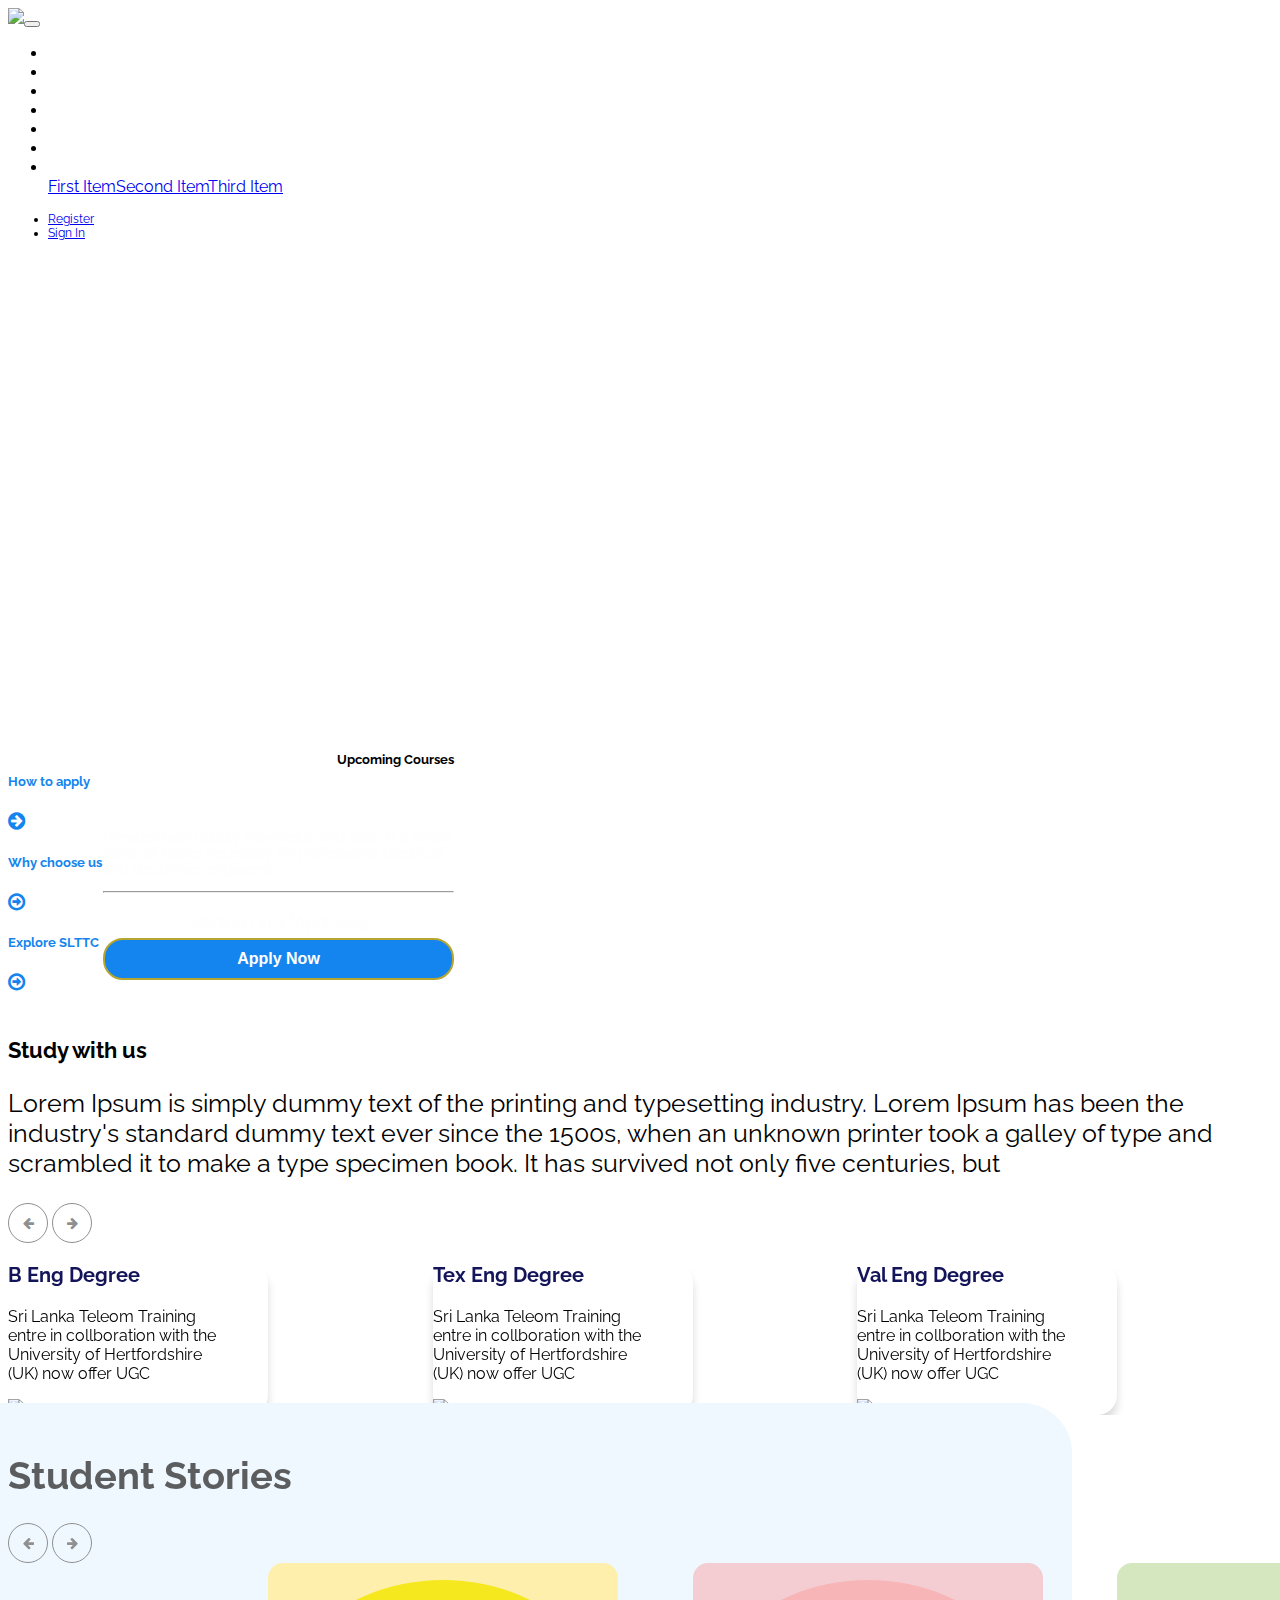
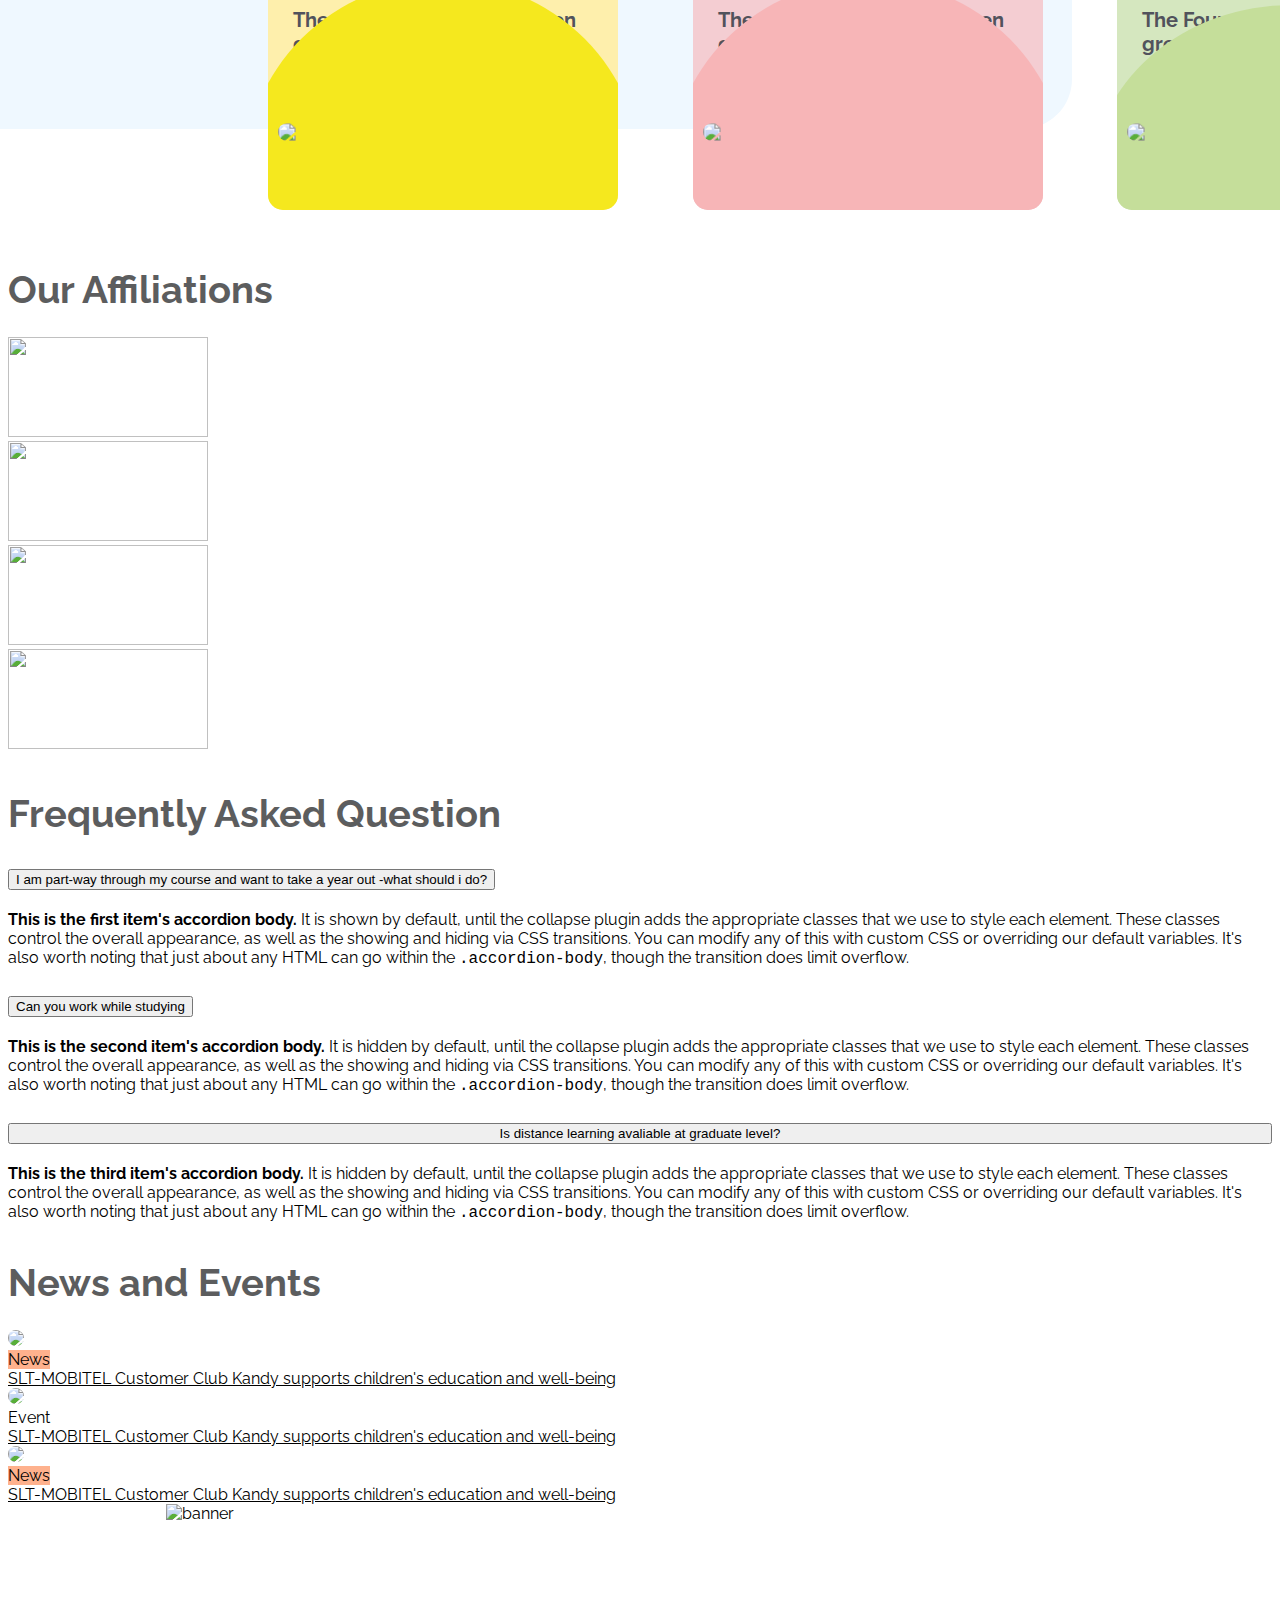
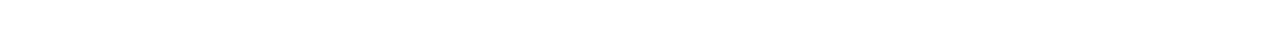
==== commit 2ae66051: "hr added" ====
--- a/index.html
+++ b/index.html
@@ -102,6 +102,7 @@
                 </div>
                 <h2>Electrical &amp; Electronic</h2>
                 <p>Provides high quality knowledge and skills in a broad range of topics necessary for professional electrical and electronics engineers.</p>
+                <hr style="color: white" />
                 <div class="upcoming-course-date-text">
                   <p style="font-size: 16px">Starting On-1<sup>st</sup>April 2023</p>
                 </div>
--- a/assets/css/styles.min.css
+++ b/assets/css/styles.min.css
@@ -303,10 +303,10 @@
   font-size: 12px !important;
 } */
 .upcoming-cource-button-box {
-  margin-top: -50px;
+  margin-top: -30px;
 }
 .upcoming-course-date-text {
-  margin: 20px 0 40px 0;
+  margin: 10px 0 0 0;
   text-align: center;
 }
 .upcoming-course button {
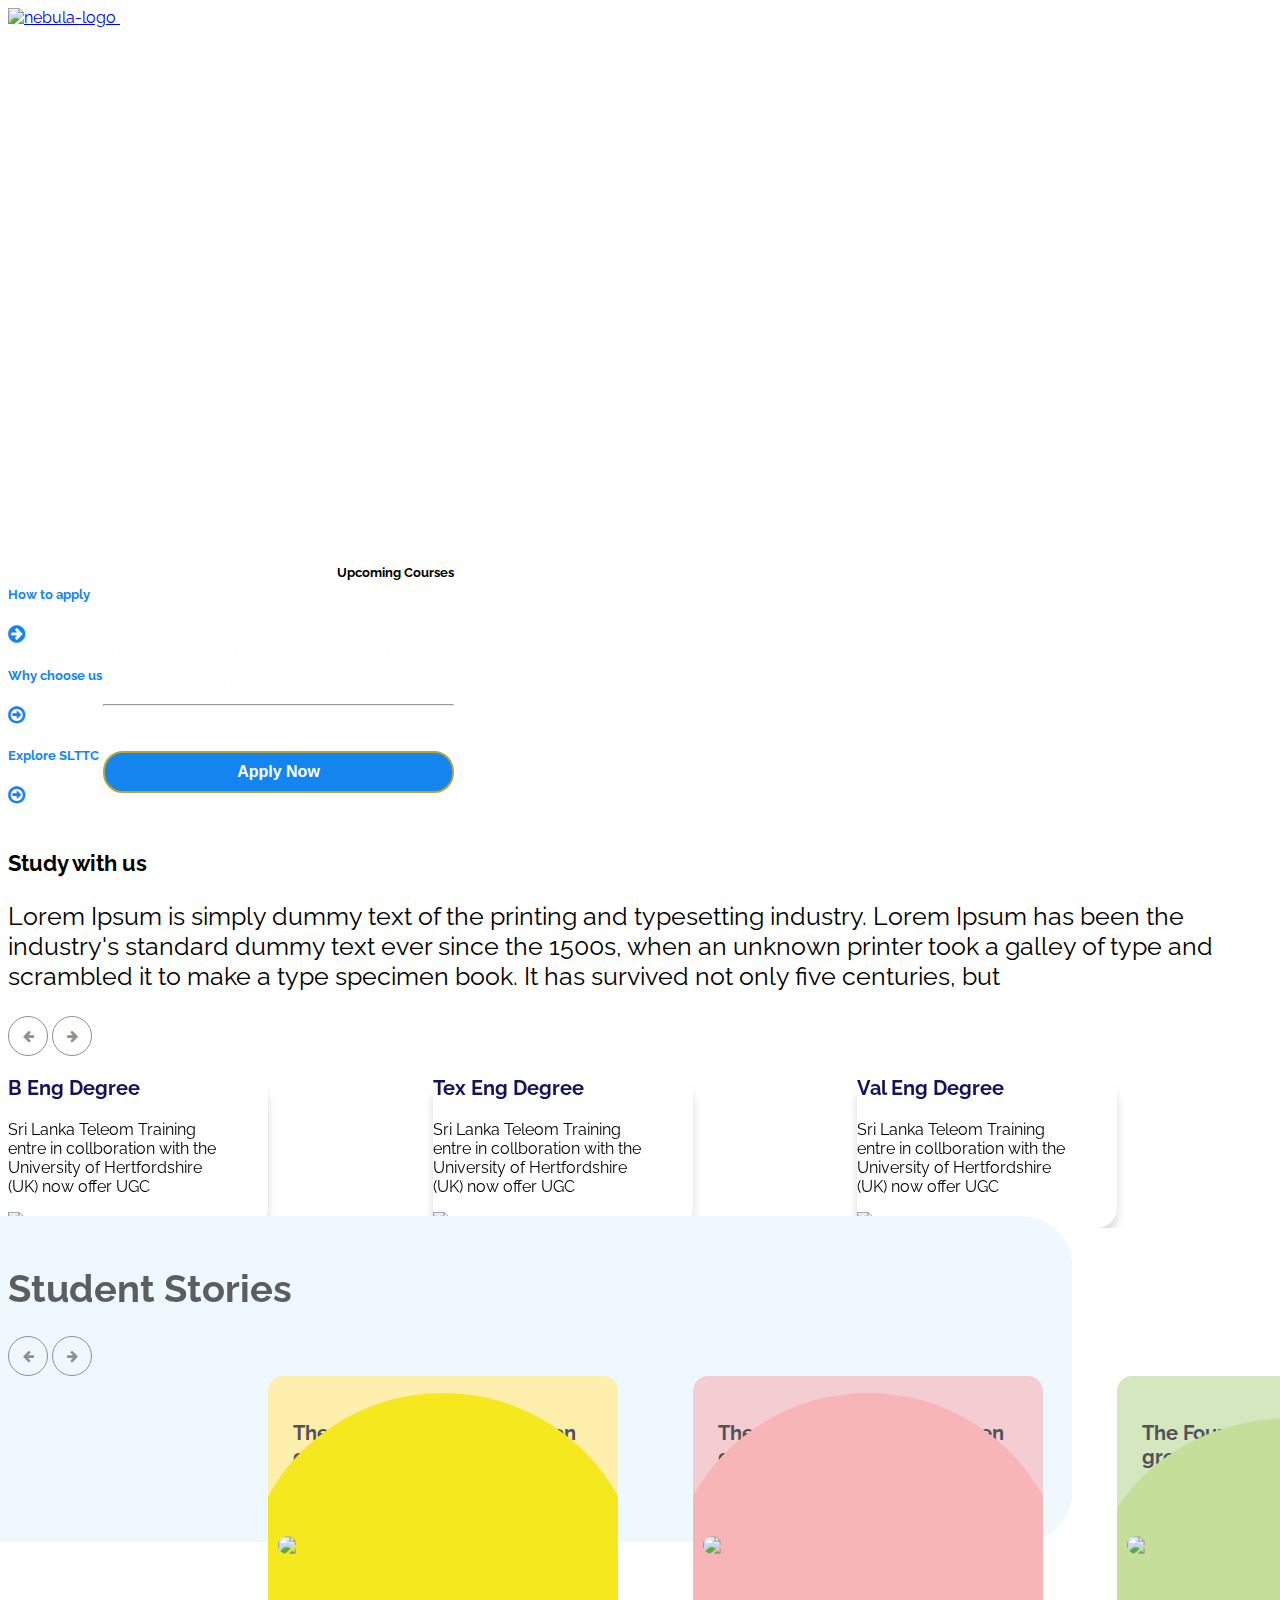
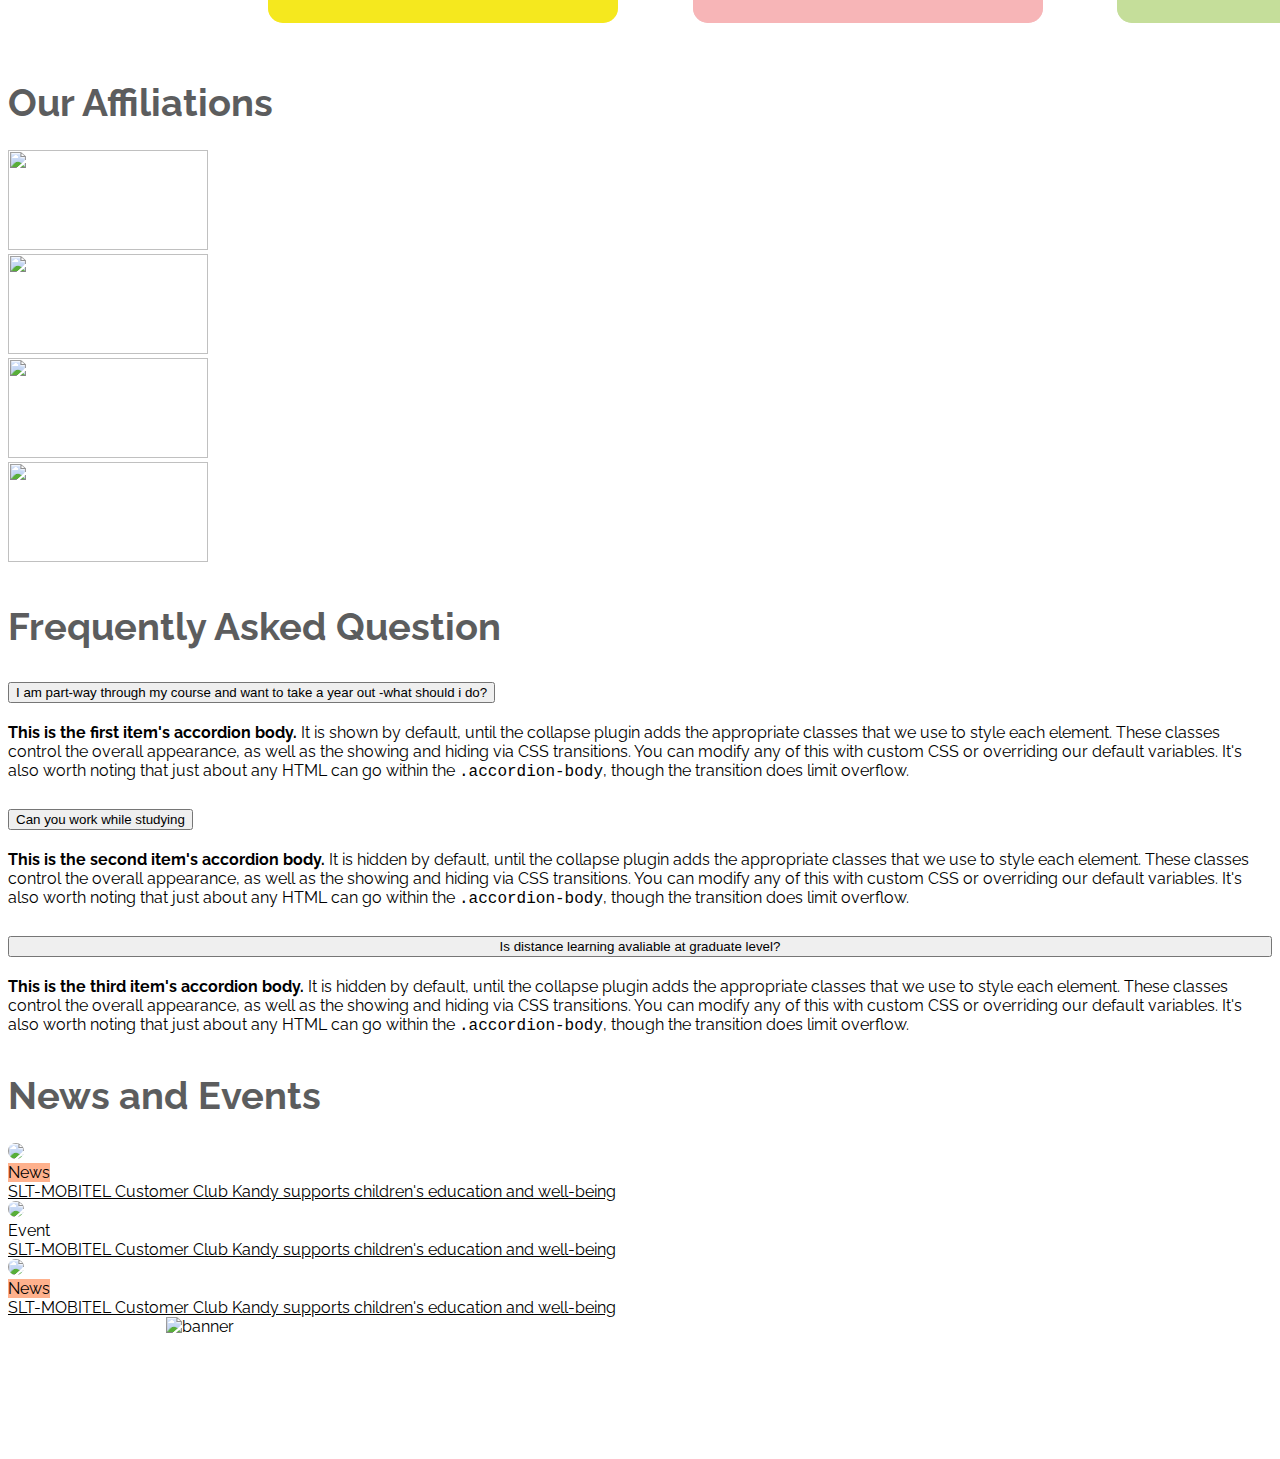
==== commit 5ca6dfc6: "Merge pull request #5 from sumeeram/development" ====
--- a/index.html
+++ b/index.html
@@ -2,7 +2,10 @@
 <html>
   <head>
     <meta charset="utf-8" />
-    <meta name="viewport" content="width=device-width, initial-scale=1.0, shrink-to-fit=no" />
+    <meta
+      name="viewport"
+      content="width=device-width, initial-scale=1.0, shrink-to-fit=no"
+    />
     <title>nebula-home[1]</title>
     <link
       href="https://cdn.jsdelivr.net/npm/bootstrap@5.3.0-alpha3/dist/css/bootstrap.min.css"
@@ -10,53 +13,105 @@
       integrity="sha384-KK94CHFLLe+nY2dmCWGMq91rCGa5gtU4mk92HdvYe+M/SXH301p5ILy+dN9+nJOZ"
       crossorigin="anonymous"
     />
-    <link rel="stylesheet" href="https://fonts.googleapis.com/css?family=Raleway" />
-    <link rel="stylesheet" href="https://cdnjs.cloudflare.com/ajax/libs/font-awesome/4.7.0/css/font-awesome.min.css" />
+    <link
+      rel="stylesheet"
+      href="https://fonts.googleapis.com/css?family=Raleway"
+    />
+    <link
+      rel="stylesheet"
+      href="https://cdnjs.cloudflare.com/ajax/libs/font-awesome/4.7.0/css/font-awesome.min.css"
+    />
     <link rel="stylesheet" href="assets/css/styles.min.css" />
-    <link rel="stylesheet" href="https://cdnjs.cloudflare.com/ajax/libs/OwlCarousel2/2.3.4/assets/owl.carousel.min.css" />
-    <link rel="stylesheet" href="https://cdnjs.cloudflare.com/ajax/libs/OwlCarousel2/2.3.4/assets/owl.theme.default.min.css" />
+    <link rel="stylesheet" href="assets/css/navbar.css" />
+    <link
+      rel="stylesheet"
+      href="https://cdnjs.cloudflare.com/ajax/libs/OwlCarousel2/2.3.4/assets/owl.carousel.min.css"
+    />
+    <link
+      rel="stylesheet"
+      href="https://cdnjs.cloudflare.com/ajax/libs/OwlCarousel2/2.3.4/assets/owl.theme.default.min.css"
+    />
   </head>
 
   <body style="font-family: Raleway, sans-serif; font-size: 16px">
     <!--NavBar Start-->
-    <div class="container-fluid" style="padding: 0; background-image: url('assets/img/nebula-2560x1440-space-stars-4k-6592.jpg')">
+    <div
+      class="container-fluid"
+      style="
+        padding: 0;
+        background-image: url('assets/img/nebula-2560x1440-space-stars-4k-6592.jpg');
+      "
+    >
       <div class="container-fluid">
-        <div class="row">
-          <div class="col-md-9 col-lg-9 col-xl-10" style="padding: 0">
-            <nav class="navbar navbar-light navbar-expand-md">
-              <div class="container-fluid">
-                <a class="navbar-brand logo" href="#"><img src="assets/img/logo.jpg" /></a
-                ><button data-toggle="collapse" class="navbar-toggler" data-target="#navcol-1">
-                  <span class="sr-only">Toggle navigation</span><span class="navbar-toggler-icon"></span>
-                </button>
-                <div class="collapse navbar-collapse d-inline-flex flex-fill align-items-xl-center" id="navcol-1">
-                  <ul
-                    class="nav navbar-nav d-flex d-xl-flex flex-row flex-grow-1 flex-shrink-1 flex-fill justify-content-between align-content-stretch align-self-stretch mx-auto justify-content-xl-start align-items-xl-center"
-                  >
-                    <li class="nav-item" role="presentation"><a class="nav-link active" href="courses-page.html">Courses</a></li>
-                    <li class="nav-item" role="presentation"><a class="nav-link" href="course-study-page.html">Study Centers</a></li>
-                    <li class="nav-item" role="presentation"><a class="nav-link" href="course-life-page.html">Life At Nebula</a></li>
-                    <li class="nav-item" role="presentation"><a class="nav-link" href="#">News And Events</a></li>
-                    <li class="nav-item" role="presentation"><a class="nav-link" href="about-us-page.html">About Us</a></li>
-                    <li class="nav-item" role="presentation"><a class="nav-link" href="contact-us-page.html">Contact Us</a></li>
-                    <li class="nav-item dropdown d-md-none">
-                      <a class="dropdown-toggle nav-link" data-toggle="dropdown" aria-expanded="false" href="#">Dropdown </a>
-                      <div class="dropdown-menu" role="menu">
-                        <a class="dropdown-item" role="presentation" href="#">First Item</a><a class="dropdown-item" role="presentation" href="#">Second Item</a
-                        ><a class="dropdown-item" role="presentation" href="#">Third Item</a>
-                      </div>
-                    </li>
-                  </ul>
-                </div>
-              </div>
-            </nav>
-          </div>
-          <div class="col-md-3 col-lg-3 col-xl-2 d-lg-flex d-xl-flex justify-content-lg-end align-items-lg-center align-items-xl-center">
-            <ul class="nav nav-pills my-account-links" style="font-size: 12px">
-              <li class="nav-item"><a class="nav-link text-white" href="#">Register</a></li>
-              <li class="nav-item"><a class="nav-link text-white bg-primary" href="#">Sign In</a></li>
-            </ul>
-          </div>
+        <!-- Navbar -->
+        <div id="navbar-wrapper">
+          <nav class="navbar navbar-expand-xl">
+            <div class="container-fluid pe-0 ps-0">
+              <a class="navbar-brand" href="./index.html">
+                <img
+                  src="/assets/img/logo.jpg"
+                  alt="nebula-logo"
+                  width="260px"
+                  height="70px"
+                />
+              </a>
+              <button
+                class="navbar-toggler shadow-none"
+                type="button"
+                data-bs-toggle="collapse"
+                data-bs-target="#navbarNavAltMarkup"
+                aria-controls="navbarNavAltMarkup"
+                aria-expanded="false"
+                aria-label="Toggle navigation"
+              >
+                <span class="navbar-toggler-icon"></span>
+              </button>
+              <div class="collapse navbar-collapse" id="navbarNavAltMarkup">
+                <div class="navbar-nav">
+                  <a
+                    class="nav-link pt-1 ps-1 pe-1 pb-1"
+                    href="./courses-page.html"
+                    >Courses</a
+                  >
+                  <a
+                    class="nav-link pt-1 ps-1 pe-1 pb-1"
+                    href="./course-study-center-page.html"
+                    >Study Centers</a
+                  >
+                  <a
+                    class="nav-link pt-1 ps-1 pe-1 pb-1"
+                    href="./course-life-page.html"
+                    >Life At Nebula</a
+                  >
+                  <a class="nav-link pt-1 ps-1 pe-1 pb-1" href="#"
+                    >News And Events</a
+                  >
+                  <a
+                    class="nav-link pt-1 ps-1 pe-1 pb-1"
+                    href="./about-us-page.html"
+                    >About Us</a
+                  >
+                  <a
+                    class="nav-link pt-1 ps-1 pe-1 pb-1"
+                    href="./contact-us-page.html"
+                    >Contact Us</a
+                  >
+                </div>
+                <div class="navbar-nav ms-auto">
+                  <a
+                    class="nav-link pt-1 ps-1 pe-1 pb-1"
+                    href="./courses-page.html"
+                    >Register</a
+                  >
+                  <a
+                    class="nav-link pt-1 ps-2 pe-2 pb-1 bg-primary sign-in"
+                    href="./course-study-center-page.html"
+                    >Sign in</a
+                  >
+                </div>
+              </div>
+            </div>
+          </nav>
         </div>
       </div>
       <!--NavBar End-->
@@ -75,19 +130,28 @@
             <a href="" class="heading-link">
               <div class="hstack gap-2">
                 <h5>How to apply</h5>
-                <i class="fa fa-arrow-circle-right heading-link-icon" aria-hidden="true"></i>
+                <i
+                  class="fa fa-arrow-circle-right heading-link-icon"
+                  aria-hidden="true"
+                ></i>
               </div>
             </a>
             <a href="" class="heading-link">
               <div class="hstack gap-2">
                 <h5>Why choose us</h5>
-                <i class="fa fa-arrow-circle-o-right heading-link-icon" aria-hidden="true"></i>
+                <i
+                  class="fa fa-arrow-circle-o-right heading-link-icon"
+                  aria-hidden="true"
+                ></i>
               </div>
             </a>
             <a href="" class="heading-link">
               <div class="hstack gap-2 align-items-baseline">
                 <h5>Explore SLTTC</h5>
-                <i class="fa fa-arrow-circle-o-right heading-link-icon" aria-hidden="true"></i>
+                <i
+                  class="fa fa-arrow-circle-o-right heading-link-icon"
+                  aria-hidden="true"
+                ></i>
               </div>
             </a>
           </div>
@@ -98,13 +162,21 @@
             <div class="upcoming-course">
               <div class="upcoming-course-in">
                 <div class="uc-box-title">
-                  <h5 class="text-center text-white" style="font-weight: bold">Upcoming Courses</h5>
+                  <h5 class="text-center text-white" style="font-weight: bold">
+                    Upcoming Courses
+                  </h5>
                 </div>
                 <h2>Electrical &amp; Electronic</h2>
-                <p>Provides high quality knowledge and skills in a broad range of topics necessary for professional electrical and electronics engineers.</p>
+                <p>
+                  Provides high quality knowledge and skills in a broad range of
+                  topics necessary for professional electrical and electronics
+                  engineers.
+                </p>
                 <hr style="color: white" />
                 <div class="upcoming-course-date-text">
-                  <p style="font-size: 16px">Starting On-1<sup>st</sup>April 2023</p>
+                  <p style="font-size: 16px">
+                    Starting On-1<sup>st</sup>April 2023
+                  </p>
                 </div>
                 <div class="upcoming-cource-button-box">
                   <button>Apply Now</button>
@@ -123,18 +195,37 @@
         <div class="col-sm-12 col-md-4">
           <p style="font-size: 22px; font-weight: 700">Study with us</p>
           <p style="font-size: 25px">
-            Lorem Ipsum is simply dummy text of the printing and typesetting industry. Lorem Ipsum has been the industry's standard dummy text ever since the
-            1500s, when an unknown printer took a galley of type and scrambled it to make a type specimen book. It has survived not only five centuries, but
+            Lorem Ipsum is simply dummy text of the printing and typesetting
+            industry. Lorem Ipsum has been the industry's standard dummy text
+            ever since the 1500s, when an unknown printer took a galley of type
+            and scrambled it to make a type specimen book. It has survived not
+            only five centuries, but
           </p>
         </div>
         <div class="col-sm-12 col-md-8">
           <!--Custom carousal btn start-->
           <div class="hstack justify-content-end my-2">
-            <button type="button" id="study-carousal-NextBtn" class="circuler-button mx-2">
-              <i class="fa fa-arrow-left" aria-hidden="true" style="font-size: small"></i>
+            <button
+              type="button"
+              id="study-carousal-NextBtn"
+              class="circuler-button mx-2"
+            >
+              <i
+                class="fa fa-arrow-left"
+                aria-hidden="true"
+                style="font-size: small"
+              ></i>
             </button>
-            <button type="button" id="study-carousal-PrevBtn" class="circuler-button mx-2">
-              <i class="fa fa-arrow-right" aria-hidden="true" style="font-size: small"></i>
+            <button
+              type="button"
+              id="study-carousal-PrevBtn"
+              class="circuler-button mx-2"
+            >
+              <i
+                class="fa fa-arrow-right"
+                aria-hidden="true"
+                style="font-size: small"
+              ></i>
             </button>
           </div>
           <!--Custom carousal btn end-->
@@ -144,27 +235,39 @@
                 <div class="p-4 mb-5 mx-md-2 bg-body-tertiary card-rounded">
                   <p class="study-with-heading">B Eng Degree</p>
                   <p class="card-rounded-description">
-                    Sri Lanka Teleom Training entre in collboration with the University of Hertfordshire (UK) now offer UGC
+                    Sri Lanka Teleom Training entre in collboration with the
+                    University of Hertfordshire (UK) now offer UGC
                   </p>
-                  <img src="assets/img/affliationslogo/pngegg (5).png" width="50" />
+                  <img
+                    src="assets/img/affliationslogo/pngegg (5).png"
+                    width="50"
+                  />
                 </div>
               </div>
               <div class="col">
                 <div class="p-4 mb-5 mx-md-2 bg-body-tertiary card-rounded">
                   <p class="study-with-heading">Tex Eng Degree</p>
                   <p class="card-rounded-description">
-                    Sri Lanka Teleom Training entre in collboration with the University of Hertfordshire (UK) now offer UGC
+                    Sri Lanka Teleom Training entre in collboration with the
+                    University of Hertfordshire (UK) now offer UGC
                   </p>
-                  <img src="assets/img/affliationslogo/pngegg (5).png" width="50" />
+                  <img
+                    src="assets/img/affliationslogo/pngegg (5).png"
+                    width="50"
+                  />
                 </div>
               </div>
               <div class="col">
                 <div class="p-4 mb-5 mx-md-2 bg-body-tertiary card-rounded">
                   <p class="study-with-heading">Val Eng Degree</p>
                   <p class="card-rounded-description">
-                    Sri Lanka Teleom Training entre in collboration with the University of Hertfordshire (UK) now offer UGC
+                    Sri Lanka Teleom Training entre in collboration with the
+                    University of Hertfordshire (UK) now offer UGC
                   </p>
-                  <img src="assets/img/affliationslogo/pngegg (5).png" width="50" />
+                  <img
+                    src="assets/img/affliationslogo/pngegg (5).png"
+                    width="50"
+                  />
                 </div>
               </div>
             </div>
@@ -182,11 +285,27 @@
         <div class="hstack justify-content-between my-2 align-items-baseline">
           <p class="section-header">Student Stories</p>
           <div>
-            <button type="button" id="stories-carousel-NextBtn" class="circuler-button mx-2">
-              <i class="fa fa-arrow-left" aria-hidden="true" style="font-size: small"></i>
+            <button
+              type="button"
+              id="stories-carousel-NextBtn"
+              class="circuler-button mx-2"
+            >
+              <i
+                class="fa fa-arrow-left"
+                aria-hidden="true"
+                style="font-size: small"
+              ></i>
             </button>
-            <button type="button" id="stories-carousel-PrevBtn" class="circuler-button mx-2">
-              <i class="fa fa-arrow-right" aria-hidden="true" style="font-size: small"></i>
+            <button
+              type="button"
+              id="stories-carousel-PrevBtn"
+              class="circuler-button mx-2"
+            >
+              <i
+                class="fa fa-arrow-right"
+                aria-hidden="true"
+                style="font-size: small"
+              ></i>
             </button>
           </div>
         </div>
@@ -196,47 +315,79 @@
         <div class="row student-stories-carousal">
           <div id="stories-carousel" class="owl-carousel">
             <div class="col-12 stories-card-one">
-              <p class="stories-card-details">The foundation year has been great for me to build my subject knowledge and confident</p>
+              <p class="stories-card-details">
+                The foundation year has been great for me to build my subject
+                knowledge and confident
+              </p>
               <p class="">
-                <b class="stories-designation">Electrical Engineer <span>1st year</span></b>
+                <b class="stories-designation"
+                  >Electrical Engineer <span>1st year</span></b
+                >
               </p>
               <p class="stories-char-name">Thisera Fernando</p>
               <div class="stories-card-image-container">
                 <div class="stories-card-circle-one"></div>
-                <img class="stories-card-image" src="assets\img\studentstory\student1.png" />
+                <img
+                  class="stories-card-image"
+                  src="assets\img\studentstory\student1.png"
+                />
               </div>
             </div>
             <div class="col-12 stories-card-two">
-              <p class="stories-card-details">The Foundation year has been great for me to build my subject knowledge and confident</p>
+              <p class="stories-card-details">
+                The Foundation year has been great for me to build my subject
+                knowledge and confident
+              </p>
               <p class="">
-                <b class="stories-designation">Electrical Engineer <span>1st year</span></b>
+                <b class="stories-designation"
+                  >Electrical Engineer <span>1st year</span></b
+                >
               </p>
               <p class="stories-char-name">Thisera Fernando</p>
               <div class="stories-card-image-container">
                 <div class="stories-card-circle-two"></div>
-                <img class="stories-card-image" src="assets\img\studentstory\student1.png" />
+                <img
+                  class="stories-card-image"
+                  src="assets\img\studentstory\student1.png"
+                />
               </div>
             </div>
             <div class="col-12 stories-card-three">
-              <p class="stories-card-details">The Foundation year has been great for me to build my subject knowledge and confident</p>
+              <p class="stories-card-details">
+                The Foundation year has been great for me to build my subject
+                knowledge and confident
+              </p>
               <p class="">
-                <b class="stories-designation">Electrical Engineer <span>1st year</span></b>
+                <b class="stories-designation"
+                  >Electrical Engineer <span>1st year</span></b
+                >
               </p>
               <p class="stories-char-name">Thisera Fernando</p>
               <div class="stories-card-image-container">
                 <div class="stories-card-circle-three"></div>
-                <img class="stories-card-image" src="assets\img\studentstory\student2.png" />
+                <img
+                  class="stories-card-image"
+                  src="assets\img\studentstory\student2.png"
+                />
               </div>
             </div>
             <div class="col-12 stories-card-four">
-              <p class="stories-card-details">The Foundation year has been great for me to build my subject knowledge and confident</p>
+              <p class="stories-card-details">
+                The Foundation year has been great for me to build my subject
+                knowledge and confident
+              </p>
               <p class="">
-                <b class="stories-designation">Electrical Engineer <span>1st year</span></b>
+                <b class="stories-designation"
+                  >Electrical Engineer <span>1st year</span></b
+                >
               </p>
               <p class="stories-char-name">Thisera Fernando</p>
               <div class="stories-card-image-container">
                 <div class="stories-card-circle-four"></div>
-                <img class="stories-card-image" src="assets\img\studentstory\student1.png" />
+                <img
+                  class="stories-card-image"
+                  src="assets\img\studentstory\student1.png"
+                />
               </div>
             </div>
           </div>
@@ -253,16 +404,31 @@
           <p class="section-header">Our Affiliations</p>
           <div class="row">
             <div class="col-4">
-              <img src="assets/img/affliationslogo/pngegg (5).png" class="affiliations-img" />
+              <img
+                src="assets/img/affliationslogo/pngegg (5).png"
+                class="affiliations-img"
+              />
             </div>
             <div class="col-4">
-              <img src="assets/img/affliationslogo/pngegg (6).png" class="affiliations-img" alt="" />
+              <img
+                src="assets/img/affliationslogo/pngegg (6).png"
+                class="affiliations-img"
+                alt=""
+              />
             </div>
             <div class="col-4">
-              <img src="assets/img/affliationslogo/pngegg (7).png" class="affiliations-img" alt="" />
+              <img
+                src="assets/img/affliationslogo/pngegg (7).png"
+                class="affiliations-img"
+                alt=""
+              />
             </div>
             <div class="col-4">
-              <img src="assets/img/affliationslogo/pngegg (8).png" class="affiliations-img" alt="" />
+              <img
+                src="assets/img/affliationslogo/pngegg (8).png"
+                class="affiliations-img"
+                alt=""
+              />
             </div>
           </div>
         </div>
@@ -281,15 +447,26 @@
                     aria-expanded="true"
                     aria-controls="collapseOne"
                   >
-                    I am part-way through my course and want to take a year out -what should i do?
+                    I am part-way through my course and want to take a year out
+                    -what should i do?
                   </button>
                 </h2>
-                <div id="collapseOne" class="accordion-collapse collapse show" aria-labelledby="headingOne" data-bs-parent="#accordionExample">
+                <div
+                  id="collapseOne"
+                  class="accordion-collapse collapse show"
+                  aria-labelledby="headingOne"
+                  data-bs-parent="#accordionExample"
+                >
                   <div class="accordion-body">
-                    <strong>This is the first item's accordion body.</strong> It is shown by default, until the collapse plugin adds the appropriate classes
-                    that we use to style each element. These classes control the overall appearance, as well as the showing and hiding via CSS transitions. You
-                    can modify any of this with custom CSS or overriding our default variables. It's also worth noting that just about any HTML can go within
-                    the <code>.accordion-body</code>, though the transition does limit overflow.
+                    <strong>This is the first item's accordion body.</strong> It
+                    is shown by default, until the collapse plugin adds the
+                    appropriate classes that we use to style each element. These
+                    classes control the overall appearance, as well as the
+                    showing and hiding via CSS transitions. You can modify any
+                    of this with custom CSS or overriding our default variables.
+                    It's also worth noting that just about any HTML can go
+                    within the <code>.accordion-body</code>, though the
+                    transition does limit overflow.
                   </div>
                 </div>
               </div>
@@ -307,12 +484,22 @@
                     Can you work while studying
                   </button>
                 </h2>
-                <div id="collapseTwo" class="accordion-collapse collapse" aria-labelledby="headingTwo" data-bs-parent="#accordionExample">
+                <div
+                  id="collapseTwo"
+                  class="accordion-collapse collapse"
+                  aria-labelledby="headingTwo"
+                  data-bs-parent="#accordionExample"
+                >
                   <div class="accordion-body">
-                    <strong>This is the second item's accordion body.</strong> It is hidden by default, until the collapse plugin adds the appropriate classes
-                    that we use to style each element. These classes control the overall appearance, as well as the showing and hiding via CSS transitions. You
-                    can modify any of this with custom CSS or overriding our default variables. It's also worth noting that just about any HTML can go within
-                    the <code>.accordion-body</code>, though the transition does limit overflow.
+                    <strong>This is the second item's accordion body.</strong>
+                    It is hidden by default, until the collapse plugin adds the
+                    appropriate classes that we use to style each element. These
+                    classes control the overall appearance, as well as the
+                    showing and hiding via CSS transitions. You can modify any
+                    of this with custom CSS or overriding our default variables.
+                    It's also worth noting that just about any HTML can go
+                    within the <code>.accordion-body</code>, though the
+                    transition does limit overflow.
                   </div>
                 </div>
               </div>
@@ -331,12 +518,22 @@
                     Is distance learning avaliable at graduate level?
                   </button>
                 </h2>
-                <div id="collapseThree" class="accordion-collapse collapse" aria-labelledby="headingThree" data-bs-parent="#accordionExample">
+                <div
+                  id="collapseThree"
+                  class="accordion-collapse collapse"
+                  aria-labelledby="headingThree"
+                  data-bs-parent="#accordionExample"
+                >
                   <div class="accordion-body">
-                    <strong>This is the third item's accordion body.</strong> It is hidden by default, until the collapse plugin adds the appropriate classes
-                    that we use to style each element. These classes control the overall appearance, as well as the showing and hiding via CSS transitions. You
-                    can modify any of this with custom CSS or overriding our default variables. It's also worth noting that just about any HTML can go within
-                    the <code>.accordion-body</code>, though the transition does limit overflow.
+                    <strong>This is the third item's accordion body.</strong> It
+                    is hidden by default, until the collapse plugin adds the
+                    appropriate classes that we use to style each element. These
+                    classes control the overall appearance, as well as the
+                    showing and hiding via CSS transitions. You can modify any
+                    of this with custom CSS or overriding our default variables.
+                    It's also worth noting that just about any HTML can go
+                    within the <code>.accordion-body</code>, though the
+                    transition does limit overflow.
                   </div>
                 </div>
               </div>
@@ -360,9 +557,14 @@
               />
             </div>
             <div class="col-4">
-              <div class="col align-self-start my-2"><span class="badge news-badge">News</span></div>
               <div class="col align-self-start my-2">
-                <a href="" class="news-events-anchor">SLT-MOBITEL Customer Club Kandy supports children's education and well-being</a>
+                <span class="badge news-badge">News</span>
+              </div>
+              <div class="col align-self-start my-2">
+                <a href="" class="news-events-anchor"
+                  >SLT-MOBITEL Customer Club Kandy supports children's education
+                  and well-being</a
+                >
               </div>
             </div>
           </div>
@@ -376,9 +578,14 @@
               />
             </div>
             <div class="col-4">
-              <div class="col align-self-start my-2"><span class="badge bg-success">Event</span></div>
               <div class="col align-self-start my-2">
-                <a href="" class="news-events-anchor">SLT-MOBITEL Customer Club Kandy supports children's education and well-being</a>
+                <span class="badge bg-success">Event</span>
+              </div>
+              <div class="col align-self-start my-2">
+                <a href="" class="news-events-anchor"
+                  >SLT-MOBITEL Customer Club Kandy supports children's education
+                  and well-being</a
+                >
               </div>
             </div>
           </div>
@@ -392,9 +599,14 @@
               />
             </div>
             <div class="col-4">
-              <div class="col align-self-start my-2"><span class="badge news-badge">News</span></div>
               <div class="col align-self-start my-2">
-                <a href="" class="news-events-anchor">SLT-MOBITEL Customer Club Kandy supports children's education and well-being</a>
+                <span class="badge news-badge">News</span>
+              </div>
+              <div class="col align-self-start my-2">
+                <a href="" class="news-events-anchor"
+                  >SLT-MOBITEL Customer Club Kandy supports children's education
+                  and well-being</a
+                >
               </div>
             </div>
           </div>
@@ -408,7 +620,11 @@
       <div class="row mt-md-5 mb-5">
         <div class="col-sm-12 col-md-3 mt-md-5 mb-5">
           <div style="display: flex; justify-content: center">
-            <img src="assets/img/SLT-NEBULA-HOME.png" alt="banner" style="width: 75%" />
+            <img
+              src="assets/img/SLT-NEBULA-HOME.png"
+              alt="banner"
+              style="width: 75%"
+            />
           </div>
         </div>
         <div class="col-sm-12 col-md-3 mt-md-5 mt-sm-5 mb-5">
@@ -427,14 +643,45 @@
         </div>
         <div class="col-sm-12 col-md-3 mt-md-5 mt-sm-5">
           <div class="vstack gap-2">
-            <div style="display: flex; align-items: center; justify-content: center; flex-direction: column">
+            <div
+              style="
+                display: flex;
+                align-items: center;
+                justify-content: center;
+                flex-direction: column;
+              "
+            >
               <div class="hstack gap-5 mb-3 justify-content-center">
-                <i class="fa fa-facebook" aria-hidden="true" style="color: white"></i>
-                <i class="fa fa-instagram" aria-hidden="true" style="color: white"></i>
-                <i class="fa fa-whatsapp" aria-hidden="true" style="color: white"></i>
-                <i class="fa fa-linkedin" aria-hidden="true" style="color: white"></i>
-                <i class="fa fa-youtube" aria-hidden="true" style="color: white"></i>
-                <i class="fa fa-twitter" aria-hidden="true" style="color: white"></i>
+                <i
+                  class="fa fa-facebook"
+                  aria-hidden="true"
+                  style="color: white"
+                ></i>
+                <i
+                  class="fa fa-instagram"
+                  aria-hidden="true"
+                  style="color: white"
+                ></i>
+                <i
+                  class="fa fa-whatsapp"
+                  aria-hidden="true"
+                  style="color: white"
+                ></i>
+                <i
+                  class="fa fa-linkedin"
+                  aria-hidden="true"
+                  style="color: white"
+                ></i>
+                <i
+                  class="fa fa-youtube"
+                  aria-hidden="true"
+                  style="color: white"
+                ></i>
+                <i
+                  class="fa fa-twitter"
+                  aria-hidden="true"
+                  style="color: white"
+                ></i>
               </div>
               <iframe
                 src="https://www.google.com/maps/embed?pb=!1m18!1m12!1m3!1d63381.85274754356!2d79.87706782778876!3d6.8466778555178465!2m3!1f0!2f0!3f0!3m2!1i1024!2i768!4f13.1!3m3!1m2!1s0x3ae25a44e52d42bf%3A0x919449f9c6f8b403!2sSri%20Lanka%20Telecom%20-%20Nugegoda!5e0!3m2!1sen!2slk!4v1682847970261!5m2!1sen!2slk"
@@ -451,6 +698,7 @@
       </div>
     </footer>
     <!--Footer End-->
+    <script src="./assets/js/script.js"></script>
     <script src="https://cdnjs.cloudflare.com/ajax/libs/jquery/3.4.1/jquery.min.js"></script>
     <script
       src="https://cdn.jsdelivr.net/npm/bootstrap@5.3.0-alpha3/dist/js/bootstrap.bundle.min.js"
--- a/assets/css/styles.min.css
+++ b/assets/css/styles.min.css
@@ -215,7 +215,11 @@
   background: #363739;
 } */
 @media (max-width: 767px) {
-  .navigation-clean.navbar-dark .navbar-nav .show .dropdown-menu .dropdown-item {
+  .navigation-clean.navbar-dark
+    .navbar-nav
+    .show
+    .dropdown-menu
+    .dropdown-item {
     color: #fff;
   }
 }
--- a/assets/css/navbar.css
+++ b/assets/css/navbar.css
@@ -0,0 +1,62 @@
+nav .navbar-nav a {
+  color: #737491 !important;
+  font-family: "Inter", sans-serif;
+  font-weight: 400;
+  margin-right: 13px;
+  z-index: 99;
+}
+
+nav .navbar-nav a.active {
+  color: #37384e !important;
+  border-bottom: 2px solid #448c74 !important;
+  z-index: 99;
+}
+
+.sign-in {
+  margin-right: 0 !important;
+  border-radius: 30px;
+  z-index: 99;
+}
+
+nav .navbar-nav .nav-link {
+  padding: 0;
+  z-index: 99;
+}
+
+nav .navbar-nav .contact-us-nav {
+  color: #fff !important;
+  border-radius: 12px;
+  z-index: 99;
+}
+
+.nav-wrapper {
+  position: sticky;
+  top: 0;
+  z-index: 1020;
+  background-color: #fff;
+  box-shadow: 0px 0px 10px rgba(179, 179, 179, 0.4);
+}
+
+.navbar-toggler {
+  padding: 0;
+  border: none;
+  z-index: 99;
+}
+
+.navbar-toggler .navbar-toggler-icon {
+  background-image: url("../img/menuOpener.png");
+}
+
+@media only screen and (max-width: 991px) {
+  /* .navbar-nav {
+    background-color: #fff !important;
+    z-index: 99;
+  } */
+
+  .contact-us-nav {
+    background-color: #448c74;
+    margin-right: 0 !important;
+    margin-top: 10px;
+    z-index: 99;
+  }
+}
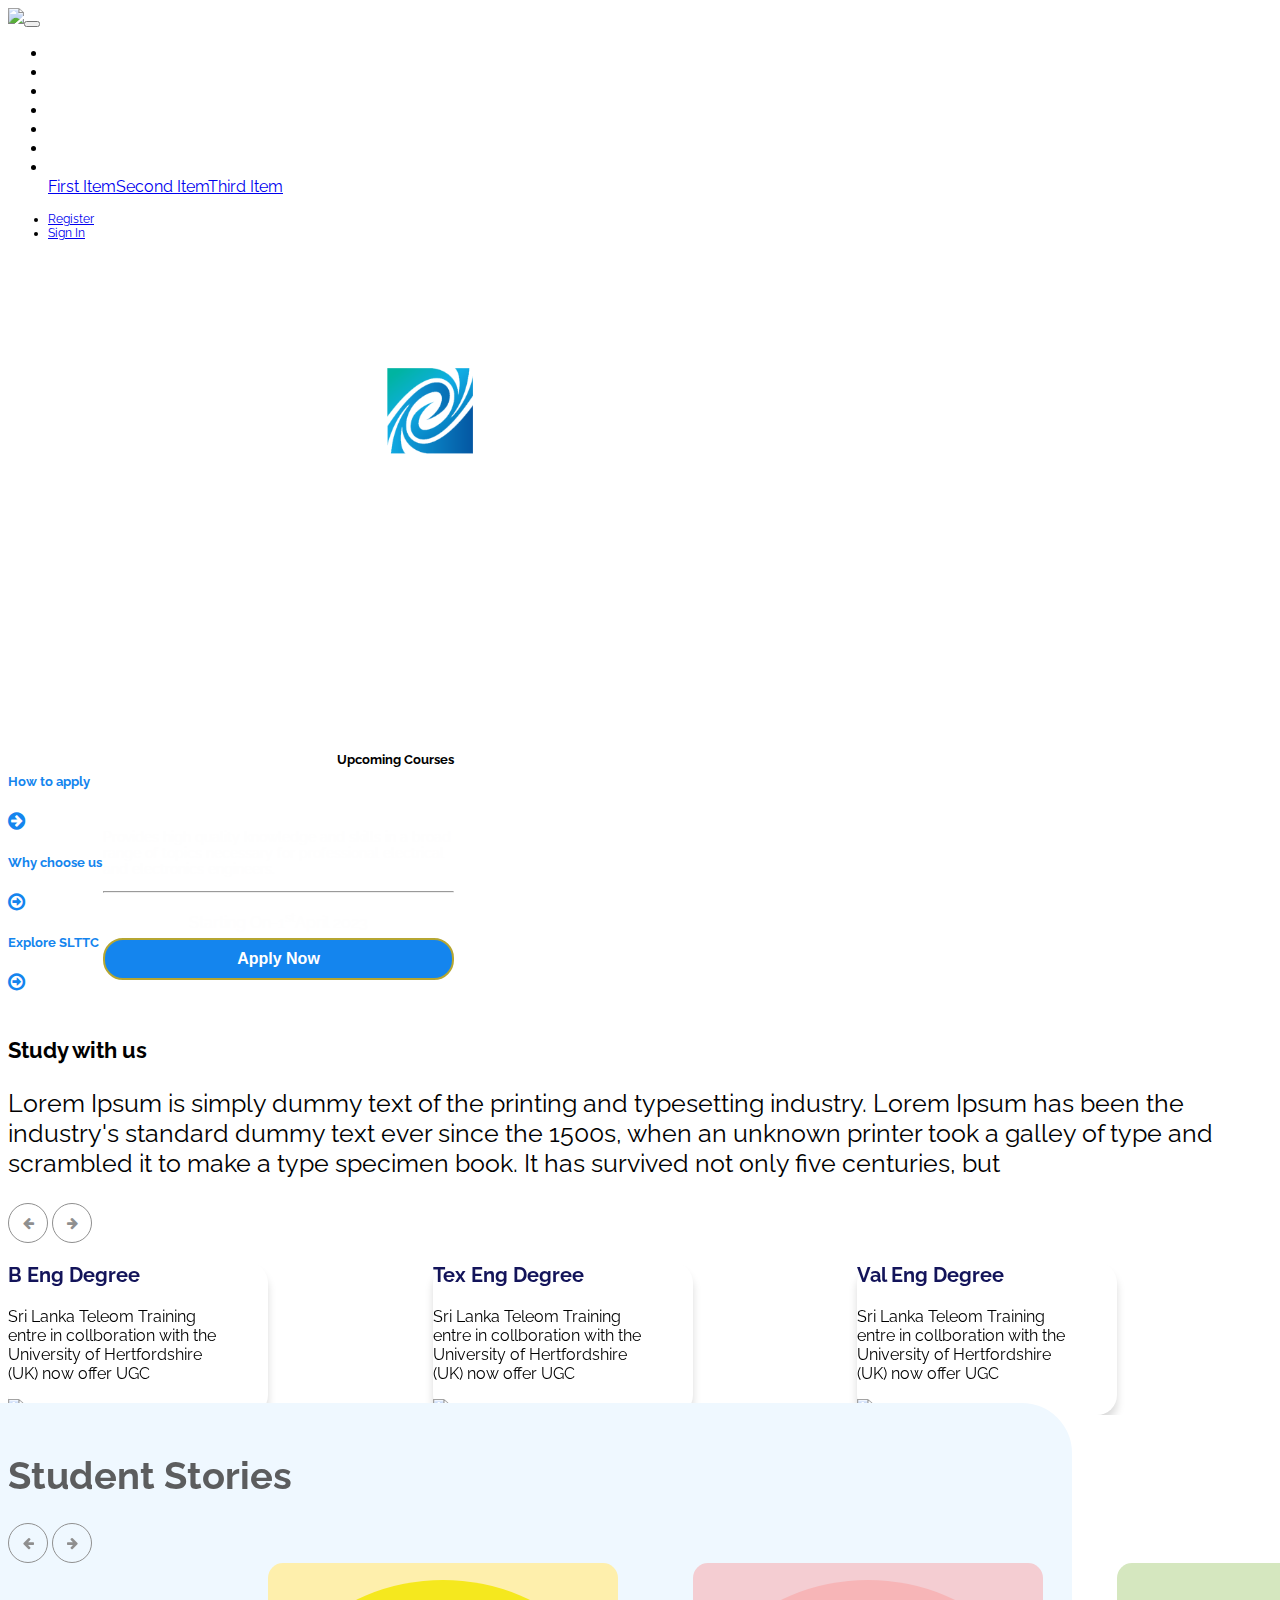
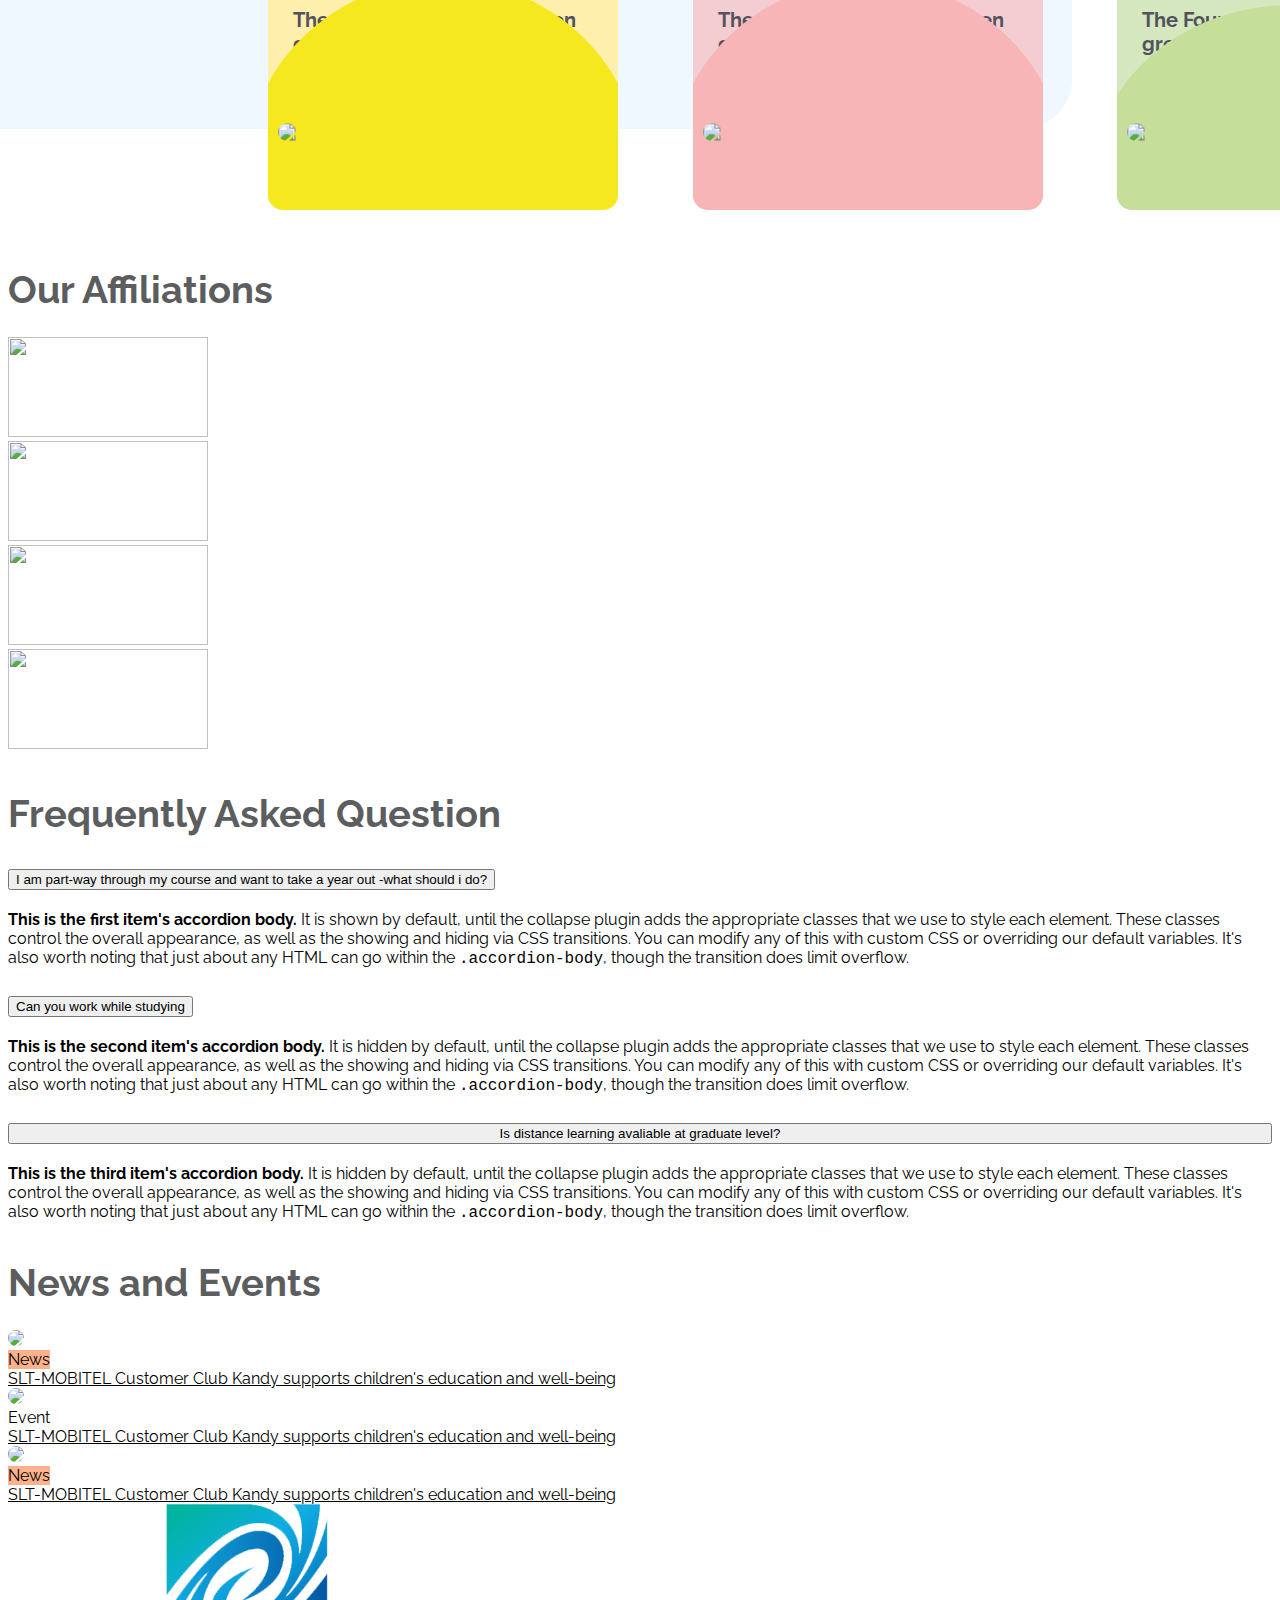
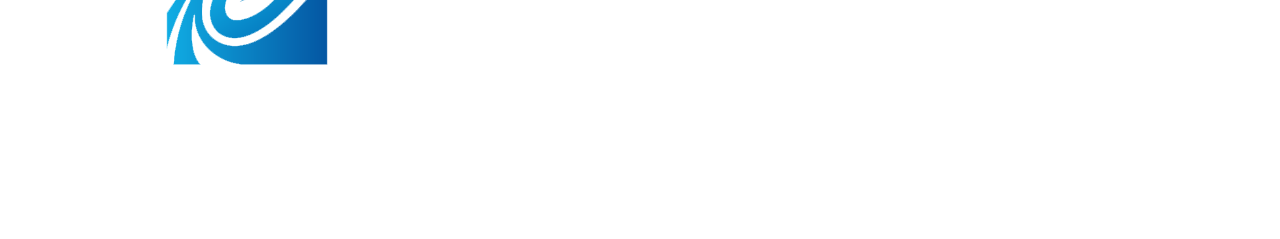
==== commit 0f846cb8: "bug fix" ====
--- a/index.html
+++ b/index.html
@@ -2,10 +2,7 @@
 <html>
   <head>
     <meta charset="utf-8" />
-    <meta
-      name="viewport"
-      content="width=device-width, initial-scale=1.0, shrink-to-fit=no"
-    />
+    <meta name="viewport" content="width=device-width, initial-scale=1.0, shrink-to-fit=no" />
     <title>nebula-home[1]</title>
     <link
       href="https://cdn.jsdelivr.net/npm/bootstrap@5.3.0-alpha3/dist/css/bootstrap.min.css"
@@ -13,105 +10,53 @@
       integrity="sha384-KK94CHFLLe+nY2dmCWGMq91rCGa5gtU4mk92HdvYe+M/SXH301p5ILy+dN9+nJOZ"
       crossorigin="anonymous"
     />
-    <link
-      rel="stylesheet"
-      href="https://fonts.googleapis.com/css?family=Raleway"
-    />
-    <link
-      rel="stylesheet"
-      href="https://cdnjs.cloudflare.com/ajax/libs/font-awesome/4.7.0/css/font-awesome.min.css"
-    />
+    <link rel="stylesheet" href="https://fonts.googleapis.com/css?family=Raleway" />
+    <link rel="stylesheet" href="https://cdnjs.cloudflare.com/ajax/libs/font-awesome/4.7.0/css/font-awesome.min.css" />
     <link rel="stylesheet" href="assets/css/styles.min.css" />
-    <link rel="stylesheet" href="assets/css/navbar.css" />
-    <link
-      rel="stylesheet"
-      href="https://cdnjs.cloudflare.com/ajax/libs/OwlCarousel2/2.3.4/assets/owl.carousel.min.css"
-    />
-    <link
-      rel="stylesheet"
-      href="https://cdnjs.cloudflare.com/ajax/libs/OwlCarousel2/2.3.4/assets/owl.theme.default.min.css"
-    />
+    <link rel="stylesheet" href="https://cdnjs.cloudflare.com/ajax/libs/OwlCarousel2/2.3.4/assets/owl.carousel.min.css" />
+    <link rel="stylesheet" href="https://cdnjs.cloudflare.com/ajax/libs/OwlCarousel2/2.3.4/assets/owl.theme.default.min.css" />
   </head>
 
   <body style="font-family: Raleway, sans-serif; font-size: 16px">
     <!--NavBar Start-->
-    <div
-      class="container-fluid"
-      style="
-        padding: 0;
-        background-image: url('assets/img/nebula-2560x1440-space-stars-4k-6592.jpg');
-      "
-    >
+    <div class="container-fluid" style="padding: 0; background-image: url('assets/img/nebula-2560x1440-space-stars-4k-6592.jpg')">
       <div class="container-fluid">
-        <!-- Navbar -->
-        <div id="navbar-wrapper">
-          <nav class="navbar navbar-expand-xl">
-            <div class="container-fluid pe-0 ps-0">
-              <a class="navbar-brand" href="./index.html">
-                <img
-                  src="/assets/img/logo.jpg"
-                  alt="nebula-logo"
-                  width="260px"
-                  height="70px"
-                />
-              </a>
-              <button
-                class="navbar-toggler shadow-none"
-                type="button"
-                data-bs-toggle="collapse"
-                data-bs-target="#navbarNavAltMarkup"
-                aria-controls="navbarNavAltMarkup"
-                aria-expanded="false"
-                aria-label="Toggle navigation"
-              >
-                <span class="navbar-toggler-icon"></span>
-              </button>
-              <div class="collapse navbar-collapse" id="navbarNavAltMarkup">
-                <div class="navbar-nav">
-                  <a
-                    class="nav-link pt-1 ps-1 pe-1 pb-1"
-                    href="./courses-page.html"
-                    >Courses</a
+        <div class="row">
+          <div class="col-md-9 col-lg-9 col-xl-10" style="padding: 0">
+            <nav class="navbar navbar-light navbar-expand-md">
+              <div class="container-fluid">
+                <a class="navbar-brand logo" href="#"><img src="assets/img/logo.jpg" /></a
+                ><button data-toggle="collapse" class="navbar-toggler" data-target="#navcol-1">
+                  <span class="sr-only">Toggle navigation</span><span class="navbar-toggler-icon"></span>
+                </button>
+                <div class="collapse navbar-collapse d-inline-flex flex-fill align-items-xl-center" id="navcol-1">
+                  <ul
+                    class="nav navbar-nav d-flex d-xl-flex flex-row flex-grow-1 flex-shrink-1 flex-fill justify-content-between align-content-stretch align-self-stretch mx-auto justify-content-xl-start align-items-xl-center"
                   >
-                  <a
-                    class="nav-link pt-1 ps-1 pe-1 pb-1"
-                    href="./course-study-center-page.html"
-                    >Study Centers</a
-                  >
-                  <a
-                    class="nav-link pt-1 ps-1 pe-1 pb-1"
-                    href="./course-life-page.html"
-                    >Life At Nebula</a
-                  >
-                  <a class="nav-link pt-1 ps-1 pe-1 pb-1" href="#"
-                    >News And Events</a
-                  >
-                  <a
-                    class="nav-link pt-1 ps-1 pe-1 pb-1"
-                    href="./about-us-page.html"
-                    >About Us</a
-                  >
-                  <a
-                    class="nav-link pt-1 ps-1 pe-1 pb-1"
-                    href="./contact-us-page.html"
-                    >Contact Us</a
-                  >
-                </div>
-                <div class="navbar-nav ms-auto">
-                  <a
-                    class="nav-link pt-1 ps-1 pe-1 pb-1"
-                    href="./courses-page.html"
-                    >Register</a
-                  >
-                  <a
-                    class="nav-link pt-1 ps-2 pe-2 pb-1 bg-primary sign-in"
-                    href="./course-study-center-page.html"
-                    >Sign in</a
-                  >
-                </div>
-              </div>
-            </div>
-          </nav>
+                    <li class="nav-item" role="presentation"><a class="nav-link active" href="courses-page.html">Courses</a></li>
+                    <li class="nav-item" role="presentation"><a class="nav-link" href="course-study-page.html">Study Centers</a></li>
+                    <li class="nav-item" role="presentation"><a class="nav-link" href="course-life-page.html">Life At Nebula</a></li>
+                    <li class="nav-item" role="presentation"><a class="nav-link" href="#">News And Events</a></li>
+                    <li class="nav-item" role="presentation"><a class="nav-link" href="about-us-page.html">About Us</a></li>
+                    <li class="nav-item" role="presentation"><a class="nav-link" href="contact-us-page.html">Contact Us</a></li>
+                    <li class="nav-item dropdown d-md-none">
+                      <a class="dropdown-toggle nav-link" data-toggle="dropdown" aria-expanded="false" href="#">Dropdown </a>
+                      <div class="dropdown-menu" role="menu">
+                        <a class="dropdown-item" role="presentation" href="#">First Item</a><a class="dropdown-item" role="presentation" href="#">Second Item</a
+                        ><a class="dropdown-item" role="presentation" href="#">Third Item</a>
+                      </div>
+                    </li>
+                  </ul>
+                </div>
+              </div>
+            </nav>
+          </div>
+          <div class="col-md-3 col-lg-3 col-xl-2 d-lg-flex d-xl-flex justify-content-lg-end align-items-lg-center align-items-xl-center">
+            <ul class="nav nav-pills my-account-links" style="font-size: 12px">
+              <li class="nav-item"><a class="nav-link text-white" href="#">Register</a></li>
+              <li class="nav-item"><a class="nav-link text-white bg-primary" href="#">Sign In</a></li>
+            </ul>
+          </div>
         </div>
       </div>
       <!--NavBar End-->
@@ -130,28 +75,19 @@
             <a href="" class="heading-link">
               <div class="hstack gap-2">
                 <h5>How to apply</h5>
-                <i
-                  class="fa fa-arrow-circle-right heading-link-icon"
-                  aria-hidden="true"
-                ></i>
+                <i class="fa fa-arrow-circle-right heading-link-icon" aria-hidden="true"></i>
               </div>
             </a>
             <a href="" class="heading-link">
               <div class="hstack gap-2">
                 <h5>Why choose us</h5>
-                <i
-                  class="fa fa-arrow-circle-o-right heading-link-icon"
-                  aria-hidden="true"
-                ></i>
+                <i class="fa fa-arrow-circle-o-right heading-link-icon" aria-hidden="true"></i>
               </div>
             </a>
             <a href="" class="heading-link">
               <div class="hstack gap-2 align-items-baseline">
                 <h5>Explore SLTTC</h5>
-                <i
-                  class="fa fa-arrow-circle-o-right heading-link-icon"
-                  aria-hidden="true"
-                ></i>
+                <i class="fa fa-arrow-circle-o-right heading-link-icon" aria-hidden="true"></i>
               </div>
             </a>
           </div>
@@ -162,21 +98,13 @@
             <div class="upcoming-course">
               <div class="upcoming-course-in">
                 <div class="uc-box-title">
-                  <h5 class="text-center text-white" style="font-weight: bold">
-                    Upcoming Courses
-                  </h5>
+                  <h5 class="text-center text-white" style="font-weight: bold">Upcoming Courses</h5>
                 </div>
                 <h2>Electrical &amp; Electronic</h2>
-                <p>
-                  Provides high quality knowledge and skills in a broad range of
-                  topics necessary for professional electrical and electronics
-                  engineers.
-                </p>
+                <p>Provides high quality knowledge and skills in a broad range of topics necessary for professional electrical and electronics engineers.</p>
                 <hr style="color: white" />
                 <div class="upcoming-course-date-text">
-                  <p style="font-size: 16px">
-                    Starting On-1<sup>st</sup>April 2023
-                  </p>
+                  <p style="font-size: 16px">Starting On-1<sup>st</sup>April 2023</p>
                 </div>
                 <div class="upcoming-cource-button-box">
                   <button>Apply Now</button>
@@ -195,37 +123,18 @@
         <div class="col-sm-12 col-md-4">
           <p style="font-size: 22px; font-weight: 700">Study with us</p>
           <p style="font-size: 25px">
-            Lorem Ipsum is simply dummy text of the printing and typesetting
-            industry. Lorem Ipsum has been the industry's standard dummy text
-            ever since the 1500s, when an unknown printer took a galley of type
-            and scrambled it to make a type specimen book. It has survived not
-            only five centuries, but
+            Lorem Ipsum is simply dummy text of the printing and typesetting industry. Lorem Ipsum has been the industry's standard dummy text ever since the
+            1500s, when an unknown printer took a galley of type and scrambled it to make a type specimen book. It has survived not only five centuries, but
           </p>
         </div>
         <div class="col-sm-12 col-md-8">
           <!--Custom carousal btn start-->
           <div class="hstack justify-content-end my-2">
-            <button
-              type="button"
-              id="study-carousal-NextBtn"
-              class="circuler-button mx-2"
-            >
-              <i
-                class="fa fa-arrow-left"
-                aria-hidden="true"
-                style="font-size: small"
-              ></i>
+            <button type="button" id="study-carousal-NextBtn" class="circuler-button mx-2">
+              <i class="fa fa-arrow-left" aria-hidden="true" style="font-size: small"></i>
             </button>
-            <button
-              type="button"
-              id="study-carousal-PrevBtn"
-              class="circuler-button mx-2"
-            >
-              <i
-                class="fa fa-arrow-right"
-                aria-hidden="true"
-                style="font-size: small"
-              ></i>
+            <button type="button" id="study-carousal-PrevBtn" class="circuler-button mx-2">
+              <i class="fa fa-arrow-right" aria-hidden="true" style="font-size: small"></i>
             </button>
           </div>
           <!--Custom carousal btn end-->
@@ -235,39 +144,27 @@
                 <div class="p-4 mb-5 mx-md-2 bg-body-tertiary card-rounded">
                   <p class="study-with-heading">B Eng Degree</p>
                   <p class="card-rounded-description">
-                    Sri Lanka Teleom Training entre in collboration with the
-                    University of Hertfordshire (UK) now offer UGC
+                    Sri Lanka Teleom Training entre in collboration with the University of Hertfordshire (UK) now offer UGC
                   </p>
-                  <img
-                    src="assets/img/affliationslogo/pngegg (5).png"
-                    width="50"
-                  />
+                  <img src="assets/img/affliationslogo/pngegg (5).png" width="50" />
                 </div>
               </div>
               <div class="col">
                 <div class="p-4 mb-5 mx-md-2 bg-body-tertiary card-rounded">
                   <p class="study-with-heading">Tex Eng Degree</p>
                   <p class="card-rounded-description">
-                    Sri Lanka Teleom Training entre in collboration with the
-                    University of Hertfordshire (UK) now offer UGC
+                    Sri Lanka Teleom Training entre in collboration with the University of Hertfordshire (UK) now offer UGC
                   </p>
-                  <img
-                    src="assets/img/affliationslogo/pngegg (5).png"
-                    width="50"
-                  />
+                  <img src="assets/img/affliationslogo/pngegg (5).png" width="50" />
                 </div>
               </div>
               <div class="col">
                 <div class="p-4 mb-5 mx-md-2 bg-body-tertiary card-rounded">
                   <p class="study-with-heading">Val Eng Degree</p>
                   <p class="card-rounded-description">
-                    Sri Lanka Teleom Training entre in collboration with the
-                    University of Hertfordshire (UK) now offer UGC
+                    Sri Lanka Teleom Training entre in collboration with the University of Hertfordshire (UK) now offer UGC
                   </p>
-                  <img
-                    src="assets/img/affliationslogo/pngegg (5).png"
-                    width="50"
-                  />
+                  <img src="assets/img/affliationslogo/pngegg (5).png" width="50" />
                 </div>
               </div>
             </div>
@@ -285,27 +182,11 @@
         <div class="hstack justify-content-between my-2 align-items-baseline">
           <p class="section-header">Student Stories</p>
           <div>
-            <button
-              type="button"
-              id="stories-carousel-NextBtn"
-              class="circuler-button mx-2"
-            >
-              <i
-                class="fa fa-arrow-left"
-                aria-hidden="true"
-                style="font-size: small"
-              ></i>
+            <button type="button" id="stories-carousel-NextBtn" class="circuler-button mx-2">
+              <i class="fa fa-arrow-left" aria-hidden="true" style="font-size: small"></i>
             </button>
-            <button
-              type="button"
-              id="stories-carousel-PrevBtn"
-              class="circuler-button mx-2"
-            >
-              <i
-                class="fa fa-arrow-right"
-                aria-hidden="true"
-                style="font-size: small"
-              ></i>
+            <button type="button" id="stories-carousel-PrevBtn" class="circuler-button mx-2">
+              <i class="fa fa-arrow-right" aria-hidden="true" style="font-size: small"></i>
             </button>
           </div>
         </div>
@@ -315,79 +196,47 @@
         <div class="row student-stories-carousal">
           <div id="stories-carousel" class="owl-carousel">
             <div class="col-12 stories-card-one">
-              <p class="stories-card-details">
-                The foundation year has been great for me to build my subject
-                knowledge and confident
-              </p>
+              <p class="stories-card-details">The foundation year has been great for me to build my subject knowledge and confident</p>
               <p class="">
-                <b class="stories-designation"
-                  >Electrical Engineer <span>1st year</span></b
-                >
+                <b class="stories-designation">Electrical Engineer <span>1st year</span></b>
               </p>
               <p class="stories-char-name">Thisera Fernando</p>
               <div class="stories-card-image-container">
                 <div class="stories-card-circle-one"></div>
-                <img
-                  class="stories-card-image"
-                  src="assets\img\studentstory\student1.png"
-                />
+                <img class="stories-card-image" src="assets\img\studentstory\student1.png" />
               </div>
             </div>
             <div class="col-12 stories-card-two">
-              <p class="stories-card-details">
-                The Foundation year has been great for me to build my subject
-                knowledge and confident
-              </p>
+              <p class="stories-card-details">The Foundation year has been great for me to build my subject knowledge and confident</p>
               <p class="">
-                <b class="stories-designation"
-                  >Electrical Engineer <span>1st year</span></b
-                >
+                <b class="stories-designation">Electrical Engineer <span>1st year</span></b>
               </p>
               <p class="stories-char-name">Thisera Fernando</p>
               <div class="stories-card-image-container">
                 <div class="stories-card-circle-two"></div>
-                <img
-                  class="stories-card-image"
-                  src="assets\img\studentstory\student1.png"
-                />
+                <img class="stories-card-image" src="assets\img\studentstory\student1.png" />
               </div>
             </div>
             <div class="col-12 stories-card-three">
-              <p class="stories-card-details">
-                The Foundation year has been great for me to build my subject
-                knowledge and confident
-              </p>
+              <p class="stories-card-details">The Foundation year has been great for me to build my subject knowledge and confident</p>
               <p class="">
-                <b class="stories-designation"
-                  >Electrical Engineer <span>1st year</span></b
-                >
+                <b class="stories-designation">Electrical Engineer <span>1st year</span></b>
               </p>
               <p class="stories-char-name">Thisera Fernando</p>
               <div class="stories-card-image-container">
                 <div class="stories-card-circle-three"></div>
-                <img
-                  class="stories-card-image"
-                  src="assets\img\studentstory\student2.png"
-                />
+                <img class="stories-card-image" src="assets\img\studentstory\student2.png" />
               </div>
             </div>
             <div class="col-12 stories-card-four">
-              <p class="stories-card-details">
-                The Foundation year has been great for me to build my subject
-                knowledge and confident
-              </p>
+              <p class="stories-card-details">The Foundation year has been great for me to build my subject knowledge and confident</p>
               <p class="">
-                <b class="stories-designation"
-                  >Electrical Engineer <span>1st year</span></b
-                >
+                <b class="stories-designation">Electrical Engineer <span>1st year</span></b>
               </p>
               <p class="stories-char-name">Thisera Fernando</p>
               <div class="stories-card-image-container">
                 <div class="stories-card-circle-four"></div>
-                <img
-                  class="stories-card-image"
-                  src="assets\img\studentstory\student1.png"
-                />
+                <img class="stories-card-image" src="assets\img\studentstory\student1.png" />
               </div>
             </div>
           </div>
@@ -404,31 +253,16 @@
           <p class="section-header">Our Affiliations</p>
           <div class="row">
             <div class="col-4">
-              <img
-                src="assets/img/affliationslogo/pngegg (5).png"
-                class="affiliations-img"
-              />
-            </div>
-            <div class="col-4">
-              <img
-                src="assets/img/affliationslogo/pngegg (6).png"
-                class="affiliations-img"
-                alt=""
-              />
-            </div>
-            <div class="col-4">
-              <img
-                src="assets/img/affliationslogo/pngegg (7).png"
-                class="affiliations-img"
-                alt=""
-              />
-            </div>
-            <div class="col-4">
-              <img
-                src="assets/img/affliationslogo/pngegg (8).png"
-                class="affiliations-img"
-                alt=""
-              />
+              <img src="assets/img/affliationslogo/pngegg (5).png" class="affiliations-img" />
+            </div>
+            <div class="col-4">
+              <img src="assets/img/affliationslogo/pngegg (6).png" class="affiliations-img" alt="" />
+            </div>
+            <div class="col-4">
+              <img src="assets/img/affliationslogo/pngegg (7).png" class="affiliations-img" alt="" />
+            </div>
+            <div class="col-4">
+              <img src="assets/img/affliationslogo/pngegg (8).png" class="affiliations-img" alt="" />
             </div>
           </div>
         </div>
@@ -447,26 +281,15 @@
                     aria-expanded="true"
                     aria-controls="collapseOne"
                   >
-                    I am part-way through my course and want to take a year out
-                    -what should i do?
+                    I am part-way through my course and want to take a year out -what should i do?
                   </button>
                 </h2>
-                <div
-                  id="collapseOne"
-                  class="accordion-collapse collapse show"
-                  aria-labelledby="headingOne"
-                  data-bs-parent="#accordionExample"
-                >
+                <div id="collapseOne" class="accordion-collapse collapse show" aria-labelledby="headingOne" data-bs-parent="#accordionExample">
                   <div class="accordion-body">
-                    <strong>This is the first item's accordion body.</strong> It
-                    is shown by default, until the collapse plugin adds the
-                    appropriate classes that we use to style each element. These
-                    classes control the overall appearance, as well as the
-                    showing and hiding via CSS transitions. You can modify any
-                    of this with custom CSS or overriding our default variables.
-                    It's also worth noting that just about any HTML can go
-                    within the <code>.accordion-body</code>, though the
-                    transition does limit overflow.
+                    <strong>This is the first item's accordion body.</strong> It is shown by default, until the collapse plugin adds the appropriate classes
+                    that we use to style each element. These classes control the overall appearance, as well as the showing and hiding via CSS transitions. You
+                    can modify any of this with custom CSS or overriding our default variables. It's also worth noting that just about any HTML can go within
+                    the <code>.accordion-body</code>, though the transition does limit overflow.
                   </div>
                 </div>
               </div>
@@ -484,22 +307,12 @@
                     Can you work while studying
                   </button>
                 </h2>
-                <div
-                  id="collapseTwo"
-                  class="accordion-collapse collapse"
-                  aria-labelledby="headingTwo"
-                  data-bs-parent="#accordionExample"
-                >
+                <div id="collapseTwo" class="accordion-collapse collapse" aria-labelledby="headingTwo" data-bs-parent="#accordionExample">
                   <div class="accordion-body">
-                    <strong>This is the second item's accordion body.</strong>
-                    It is hidden by default, until the collapse plugin adds the
-                    appropriate classes that we use to style each element. These
-                    classes control the overall appearance, as well as the
-                    showing and hiding via CSS transitions. You can modify any
-                    of this with custom CSS or overriding our default variables.
-                    It's also worth noting that just about any HTML can go
-                    within the <code>.accordion-body</code>, though the
-                    transition does limit overflow.
+                    <strong>This is the second item's accordion body.</strong> It is hidden by default, until the collapse plugin adds the appropriate classes
+                    that we use to style each element. These classes control the overall appearance, as well as the showing and hiding via CSS transitions. You
+                    can modify any of this with custom CSS or overriding our default variables. It's also worth noting that just about any HTML can go within
+                    the <code>.accordion-body</code>, though the transition does limit overflow.
                   </div>
                 </div>
               </div>
@@ -518,22 +331,12 @@
                     Is distance learning avaliable at graduate level?
                   </button>
                 </h2>
-                <div
-                  id="collapseThree"
-                  class="accordion-collapse collapse"
-                  aria-labelledby="headingThree"
-                  data-bs-parent="#accordionExample"
-                >
+                <div id="collapseThree" class="accordion-collapse collapse" aria-labelledby="headingThree" data-bs-parent="#accordionExample">
                   <div class="accordion-body">
-                    <strong>This is the third item's accordion body.</strong> It
-                    is hidden by default, until the collapse plugin adds the
-                    appropriate classes that we use to style each element. These
-                    classes control the overall appearance, as well as the
-                    showing and hiding via CSS transitions. You can modify any
-                    of this with custom CSS or overriding our default variables.
-                    It's also worth noting that just about any HTML can go
-                    within the <code>.accordion-body</code>, though the
-                    transition does limit overflow.
+                    <strong>This is the third item's accordion body.</strong> It is hidden by default, until the collapse plugin adds the appropriate classes
+                    that we use to style each element. These classes control the overall appearance, as well as the showing and hiding via CSS transitions. You
+                    can modify any of this with custom CSS or overriding our default variables. It's also worth noting that just about any HTML can go within
+                    the <code>.accordion-body</code>, though the transition does limit overflow.
                   </div>
                 </div>
               </div>
@@ -557,14 +360,9 @@
               />
             </div>
             <div class="col-4">
+              <div class="col align-self-start my-2"><span class="badge news-badge">News</span></div>
               <div class="col align-self-start my-2">
-                <span class="badge news-badge">News</span>
-              </div>
-              <div class="col align-self-start my-2">
-                <a href="" class="news-events-anchor"
-                  >SLT-MOBITEL Customer Club Kandy supports children's education
-                  and well-being</a
-                >
+                <a href="" class="news-events-anchor">SLT-MOBITEL Customer Club Kandy supports children's education and well-being</a>
               </div>
             </div>
           </div>
@@ -578,14 +376,9 @@
               />
             </div>
             <div class="col-4">
+              <div class="col align-self-start my-2"><span class="badge bg-success">Event</span></div>
               <div class="col align-self-start my-2">
-                <span class="badge bg-success">Event</span>
-              </div>
-              <div class="col align-self-start my-2">
-                <a href="" class="news-events-anchor"
-                  >SLT-MOBITEL Customer Club Kandy supports children's education
-                  and well-being</a
-                >
+                <a href="" class="news-events-anchor">SLT-MOBITEL Customer Club Kandy supports children's education and well-being</a>
               </div>
             </div>
           </div>
@@ -599,14 +392,9 @@
               />
             </div>
             <div class="col-4">
+              <div class="col align-self-start my-2"><span class="badge news-badge">News</span></div>
               <div class="col align-self-start my-2">
-                <span class="badge news-badge">News</span>
-              </div>
-              <div class="col align-self-start my-2">
-                <a href="" class="news-events-anchor"
-                  >SLT-MOBITEL Customer Club Kandy supports children's education
-                  and well-being</a
-                >
+                <a href="" class="news-events-anchor">SLT-MOBITEL Customer Club Kandy supports children's education and well-being</a>
               </div>
             </div>
           </div>
@@ -620,11 +408,7 @@
       <div class="row mt-md-5 mb-5">
         <div class="col-sm-12 col-md-3 mt-md-5 mb-5">
           <div style="display: flex; justify-content: center">
-            <img
-              src="assets/img/SLT-NEBULA-HOME.png"
-              alt="banner"
-              style="width: 75%"
-            />
+            <img src="assets/img/SLT-NEBULA-HOME.png" alt="banner" style="width: 75%" />
           </div>
         </div>
         <div class="col-sm-12 col-md-3 mt-md-5 mt-sm-5 mb-5">
@@ -643,45 +427,14 @@
         </div>
         <div class="col-sm-12 col-md-3 mt-md-5 mt-sm-5">
           <div class="vstack gap-2">
-            <div
-              style="
-                display: flex;
-                align-items: center;
-                justify-content: center;
-                flex-direction: column;
-              "
-            >
+            <div style="display: flex; align-items: center; justify-content: center; flex-direction: column">
               <div class="hstack gap-5 mb-3 justify-content-center">
-                <i
-                  class="fa fa-facebook"
-                  aria-hidden="true"
-                  style="color: white"
-                ></i>
-                <i
-                  class="fa fa-instagram"
-                  aria-hidden="true"
-                  style="color: white"
-                ></i>
-                <i
-                  class="fa fa-whatsapp"
-                  aria-hidden="true"
-                  style="color: white"
-                ></i>
-                <i
-                  class="fa fa-linkedin"
-                  aria-hidden="true"
-                  style="color: white"
-                ></i>
-                <i
-                  class="fa fa-youtube"
-                  aria-hidden="true"
-                  style="color: white"
-                ></i>
-                <i
-                  class="fa fa-twitter"
-                  aria-hidden="true"
-                  style="color: white"
-                ></i>
+                <i class="fa fa-facebook" aria-hidden="true" style="color: white"></i>
+                <i class="fa fa-instagram" aria-hidden="true" style="color: white"></i>
+                <i class="fa fa-whatsapp" aria-hidden="true" style="color: white"></i>
+                <i class="fa fa-linkedin" aria-hidden="true" style="color: white"></i>
+                <i class="fa fa-youtube" aria-hidden="true" style="color: white"></i>
+                <i class="fa fa-twitter" aria-hidden="true" style="color: white"></i>
               </div>
               <iframe
                 src="https://www.google.com/maps/embed?pb=!1m18!1m12!1m3!1d63381.85274754356!2d79.87706782778876!3d6.8466778555178465!2m3!1f0!2f0!3f0!3m2!1i1024!2i768!4f13.1!3m3!1m2!1s0x3ae25a44e52d42bf%3A0x919449f9c6f8b403!2sSri%20Lanka%20Telecom%20-%20Nugegoda!5e0!3m2!1sen!2slk!4v1682847970261!5m2!1sen!2slk"
@@ -698,7 +451,6 @@
       </div>
     </footer>
     <!--Footer End-->
-    <script src="./assets/js/script.js"></script>
     <script src="https://cdnjs.cloudflare.com/ajax/libs/jquery/3.4.1/jquery.min.js"></script>
     <script
       src="https://cdn.jsdelivr.net/npm/bootstrap@5.3.0-alpha3/dist/js/bootstrap.bundle.min.js"
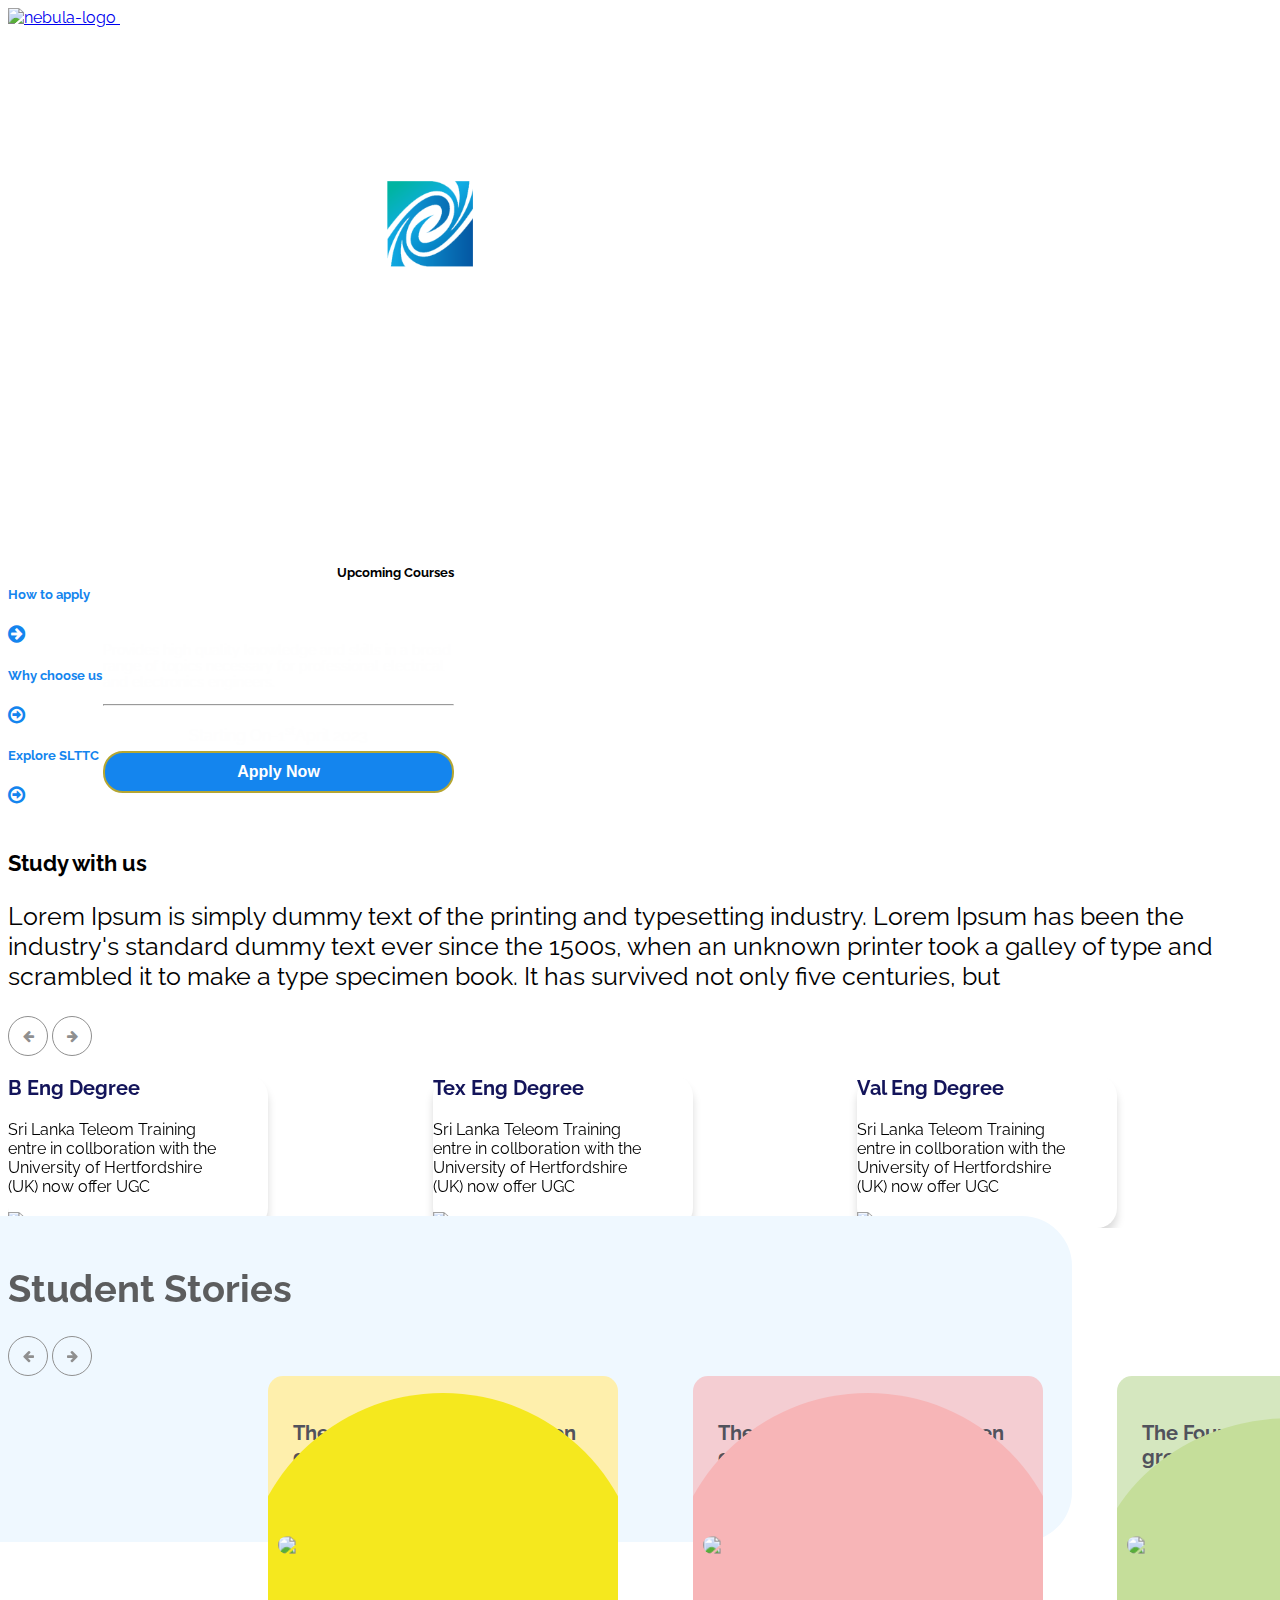
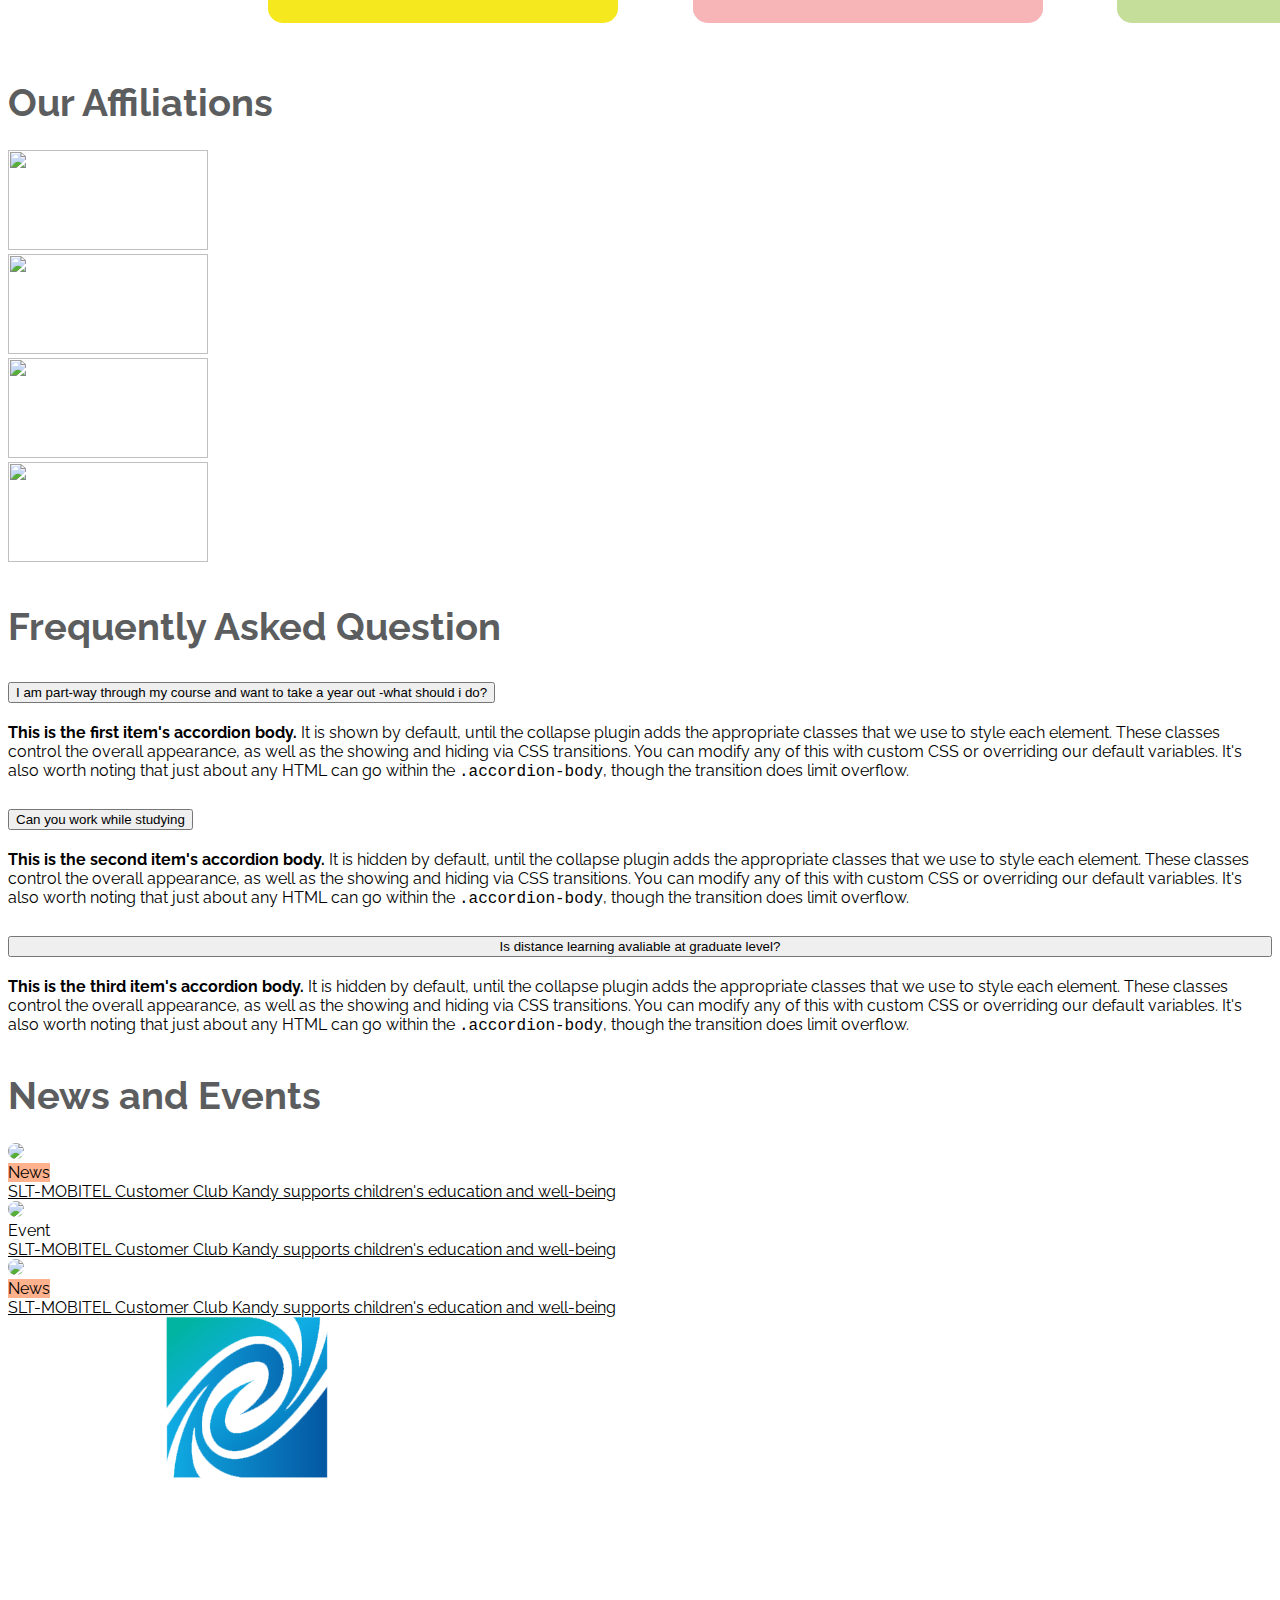
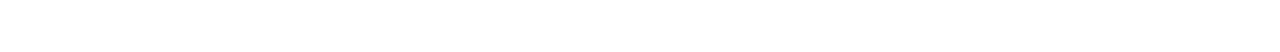
==== commit ccc054a5: "Merge pull request #4 from sumeeram/development" ====
--- a/index.html
+++ b/index.html
@@ -2,7 +2,10 @@
 <html>
   <head>
     <meta charset="utf-8" />
-    <meta name="viewport" content="width=device-width, initial-scale=1.0, shrink-to-fit=no" />
+    <meta
+      name="viewport"
+      content="width=device-width, initial-scale=1.0, shrink-to-fit=no"
+    />
     <title>nebula-home[1]</title>
     <link
       href="https://cdn.jsdelivr.net/npm/bootstrap@5.3.0-alpha3/dist/css/bootstrap.min.css"
@@ -10,53 +13,105 @@
       integrity="sha384-KK94CHFLLe+nY2dmCWGMq91rCGa5gtU4mk92HdvYe+M/SXH301p5ILy+dN9+nJOZ"
       crossorigin="anonymous"
     />
-    <link rel="stylesheet" href="https://fonts.googleapis.com/css?family=Raleway" />
-    <link rel="stylesheet" href="https://cdnjs.cloudflare.com/ajax/libs/font-awesome/4.7.0/css/font-awesome.min.css" />
+    <link
+      rel="stylesheet"
+      href="https://fonts.googleapis.com/css?family=Raleway"
+    />
+    <link
+      rel="stylesheet"
+      href="https://cdnjs.cloudflare.com/ajax/libs/font-awesome/4.7.0/css/font-awesome.min.css"
+    />
     <link rel="stylesheet" href="assets/css/styles.min.css" />
-    <link rel="stylesheet" href="https://cdnjs.cloudflare.com/ajax/libs/OwlCarousel2/2.3.4/assets/owl.carousel.min.css" />
-    <link rel="stylesheet" href="https://cdnjs.cloudflare.com/ajax/libs/OwlCarousel2/2.3.4/assets/owl.theme.default.min.css" />
+    <link rel="stylesheet" href="assets/css/navbar.css" />
+    <link
+      rel="stylesheet"
+      href="https://cdnjs.cloudflare.com/ajax/libs/OwlCarousel2/2.3.4/assets/owl.carousel.min.css"
+    />
+    <link
+      rel="stylesheet"
+      href="https://cdnjs.cloudflare.com/ajax/libs/OwlCarousel2/2.3.4/assets/owl.theme.default.min.css"
+    />
   </head>
 
   <body style="font-family: Raleway, sans-serif; font-size: 16px">
     <!--NavBar Start-->
-    <div class="container-fluid" style="padding: 0; background-image: url('assets/img/nebula-2560x1440-space-stars-4k-6592.jpg')">
+    <div
+      class="container-fluid"
+      style="
+        padding: 0;
+        background-image: url('assets/img/nebula-2560x1440-space-stars-4k-6592.jpg');
+      "
+    >
       <div class="container-fluid">
-        <div class="row">
-          <div class="col-md-9 col-lg-9 col-xl-10" style="padding: 0">
-            <nav class="navbar navbar-light navbar-expand-md">
-              <div class="container-fluid">
-                <a class="navbar-brand logo" href="#"><img src="assets/img/logo.jpg" /></a
-                ><button data-toggle="collapse" class="navbar-toggler" data-target="#navcol-1">
-                  <span class="sr-only">Toggle navigation</span><span class="navbar-toggler-icon"></span>
-                </button>
-                <div class="collapse navbar-collapse d-inline-flex flex-fill align-items-xl-center" id="navcol-1">
-                  <ul
-                    class="nav navbar-nav d-flex d-xl-flex flex-row flex-grow-1 flex-shrink-1 flex-fill justify-content-between align-content-stretch align-self-stretch mx-auto justify-content-xl-start align-items-xl-center"
-                  >
-                    <li class="nav-item" role="presentation"><a class="nav-link active" href="courses-page.html">Courses</a></li>
-                    <li class="nav-item" role="presentation"><a class="nav-link" href="course-study-page.html">Study Centers</a></li>
-                    <li class="nav-item" role="presentation"><a class="nav-link" href="course-life-page.html">Life At Nebula</a></li>
-                    <li class="nav-item" role="presentation"><a class="nav-link" href="#">News And Events</a></li>
-                    <li class="nav-item" role="presentation"><a class="nav-link" href="about-us-page.html">About Us</a></li>
-                    <li class="nav-item" role="presentation"><a class="nav-link" href="contact-us-page.html">Contact Us</a></li>
-                    <li class="nav-item dropdown d-md-none">
-                      <a class="dropdown-toggle nav-link" data-toggle="dropdown" aria-expanded="false" href="#">Dropdown </a>
-                      <div class="dropdown-menu" role="menu">
-                        <a class="dropdown-item" role="presentation" href="#">First Item</a><a class="dropdown-item" role="presentation" href="#">Second Item</a
-                        ><a class="dropdown-item" role="presentation" href="#">Third Item</a>
-                      </div>
-                    </li>
-                  </ul>
-                </div>
-              </div>
-            </nav>
-          </div>
-          <div class="col-md-3 col-lg-3 col-xl-2 d-lg-flex d-xl-flex justify-content-lg-end align-items-lg-center align-items-xl-center">
-            <ul class="nav nav-pills my-account-links" style="font-size: 12px">
-              <li class="nav-item"><a class="nav-link text-white" href="#">Register</a></li>
-              <li class="nav-item"><a class="nav-link text-white bg-primary" href="#">Sign In</a></li>
-            </ul>
-          </div>
+        <!-- Navbar -->
+        <div id="navbar-wrapper">
+          <nav class="navbar navbar-expand-xl">
+            <div class="container-fluid pe-0 ps-0">
+              <a class="navbar-brand" href="./index.html">
+                <img
+                  src="/assets/img/logo.jpg"
+                  alt="nebula-logo"
+                  width="260px"
+                  height="70px"
+                />
+              </a>
+              <button
+                class="navbar-toggler shadow-none"
+                type="button"
+                data-bs-toggle="collapse"
+                data-bs-target="#navbarNavAltMarkup"
+                aria-controls="navbarNavAltMarkup"
+                aria-expanded="false"
+                aria-label="Toggle navigation"
+              >
+                <span class="navbar-toggler-icon"></span>
+              </button>
+              <div class="collapse navbar-collapse" id="navbarNavAltMarkup">
+                <div class="navbar-nav">
+                  <a
+                    class="nav-link pt-1 ps-1 pe-1 pb-1"
+                    href="./courses-page.html"
+                    >Courses</a
+                  >
+                  <a
+                    class="nav-link pt-1 ps-1 pe-1 pb-1"
+                    href="./course-study-center-page.html"
+                    >Study Centers</a
+                  >
+                  <a
+                    class="nav-link pt-1 ps-1 pe-1 pb-1"
+                    href="./course-life-page.html"
+                    >Life At Nebula</a
+                  >
+                  <a class="nav-link pt-1 ps-1 pe-1 pb-1" href="#"
+                    >News And Events</a
+                  >
+                  <a
+                    class="nav-link pt-1 ps-1 pe-1 pb-1"
+                    href="./about-us-page.html"
+                    >About Us</a
+                  >
+                  <a
+                    class="nav-link pt-1 ps-1 pe-1 pb-1"
+                    href="./contact-us-page.html"
+                    >Contact Us</a
+                  >
+                </div>
+                <div class="navbar-nav ms-auto">
+                  <a
+                    class="nav-link pt-1 ps-1 pe-1 pb-1"
+                    href="./courses-page.html"
+                    >Register</a
+                  >
+                  <a
+                    class="nav-link pt-1 ps-2 pe-2 pb-1 bg-primary sign-in"
+                    href="./course-study-center-page.html"
+                    >Sign in</a
+                  >
+                </div>
+              </div>
+            </div>
+          </nav>
         </div>
       </div>
       <!--NavBar End-->
@@ -75,19 +130,28 @@
             <a href="" class="heading-link">
               <div class="hstack gap-2">
                 <h5>How to apply</h5>
-                <i class="fa fa-arrow-circle-right heading-link-icon" aria-hidden="true"></i>
+                <i
+                  class="fa fa-arrow-circle-right heading-link-icon"
+                  aria-hidden="true"
+                ></i>
               </div>
             </a>
             <a href="" class="heading-link">
               <div class="hstack gap-2">
                 <h5>Why choose us</h5>
-                <i class="fa fa-arrow-circle-o-right heading-link-icon" aria-hidden="true"></i>
+                <i
+                  class="fa fa-arrow-circle-o-right heading-link-icon"
+                  aria-hidden="true"
+                ></i>
               </div>
             </a>
             <a href="" class="heading-link">
               <div class="hstack gap-2 align-items-baseline">
                 <h5>Explore SLTTC</h5>
-                <i class="fa fa-arrow-circle-o-right heading-link-icon" aria-hidden="true"></i>
+                <i
+                  class="fa fa-arrow-circle-o-right heading-link-icon"
+                  aria-hidden="true"
+                ></i>
               </div>
             </a>
           </div>
@@ -98,13 +162,21 @@
             <div class="upcoming-course">
               <div class="upcoming-course-in">
                 <div class="uc-box-title">
-                  <h5 class="text-center text-white" style="font-weight: bold">Upcoming Courses</h5>
+                  <h5 class="text-center text-white" style="font-weight: bold">
+                    Upcoming Courses
+                  </h5>
                 </div>
                 <h2>Electrical &amp; Electronic</h2>
-                <p>Provides high quality knowledge and skills in a broad range of topics necessary for professional electrical and electronics engineers.</p>
+                <p>
+                  Provides high quality knowledge and skills in a broad range of
+                  topics necessary for professional electrical and electronics
+                  engineers.
+                </p>
                 <hr style="color: white" />
                 <div class="upcoming-course-date-text">
-                  <p style="font-size: 16px">Starting On-1<sup>st</sup>April 2023</p>
+                  <p style="font-size: 16px">
+                    Starting On-1<sup>st</sup>April 2023
+                  </p>
                 </div>
                 <div class="upcoming-cource-button-box">
                   <button>Apply Now</button>
@@ -123,18 +195,37 @@
         <div class="col-sm-12 col-md-4">
           <p style="font-size: 22px; font-weight: 700">Study with us</p>
           <p style="font-size: 25px">
-            Lorem Ipsum is simply dummy text of the printing and typesetting industry. Lorem Ipsum has been the industry's standard dummy text ever since the
-            1500s, when an unknown printer took a galley of type and scrambled it to make a type specimen book. It has survived not only five centuries, but
+            Lorem Ipsum is simply dummy text of the printing and typesetting
+            industry. Lorem Ipsum has been the industry's standard dummy text
+            ever since the 1500s, when an unknown printer took a galley of type
+            and scrambled it to make a type specimen book. It has survived not
+            only five centuries, but
           </p>
         </div>
         <div class="col-sm-12 col-md-8">
           <!--Custom carousal btn start-->
           <div class="hstack justify-content-end my-2">
-            <button type="button" id="study-carousal-NextBtn" class="circuler-button mx-2">
-              <i class="fa fa-arrow-left" aria-hidden="true" style="font-size: small"></i>
+            <button
+              type="button"
+              id="study-carousal-NextBtn"
+              class="circuler-button mx-2"
+            >
+              <i
+                class="fa fa-arrow-left"
+                aria-hidden="true"
+                style="font-size: small"
+              ></i>
             </button>
-            <button type="button" id="study-carousal-PrevBtn" class="circuler-button mx-2">
-              <i class="fa fa-arrow-right" aria-hidden="true" style="font-size: small"></i>
+            <button
+              type="button"
+              id="study-carousal-PrevBtn"
+              class="circuler-button mx-2"
+            >
+              <i
+                class="fa fa-arrow-right"
+                aria-hidden="true"
+                style="font-size: small"
+              ></i>
             </button>
           </div>
           <!--Custom carousal btn end-->
@@ -144,27 +235,39 @@
                 <div class="p-4 mb-5 mx-md-2 bg-body-tertiary card-rounded">
                   <p class="study-with-heading">B Eng Degree</p>
                   <p class="card-rounded-description">
-                    Sri Lanka Teleom Training entre in collboration with the University of Hertfordshire (UK) now offer UGC
+                    Sri Lanka Teleom Training entre in collboration with the
+                    University of Hertfordshire (UK) now offer UGC
                   </p>
-                  <img src="assets/img/affliationslogo/pngegg (5).png" width="50" />
+                  <img
+                    src="assets/img/affliationslogo/pngegg (5).png"
+                    width="50"
+                  />
                 </div>
               </div>
               <div class="col">
                 <div class="p-4 mb-5 mx-md-2 bg-body-tertiary card-rounded">
                   <p class="study-with-heading">Tex Eng Degree</p>
                   <p class="card-rounded-description">
-                    Sri Lanka Teleom Training entre in collboration with the University of Hertfordshire (UK) now offer UGC
+                    Sri Lanka Teleom Training entre in collboration with the
+                    University of Hertfordshire (UK) now offer UGC
                   </p>
-                  <img src="assets/img/affliationslogo/pngegg (5).png" width="50" />
+                  <img
+                    src="assets/img/affliationslogo/pngegg (5).png"
+                    width="50"
+                  />
                 </div>
               </div>
               <div class="col">
                 <div class="p-4 mb-5 mx-md-2 bg-body-tertiary card-rounded">
                   <p class="study-with-heading">Val Eng Degree</p>
                   <p class="card-rounded-description">
-                    Sri Lanka Teleom Training entre in collboration with the University of Hertfordshire (UK) now offer UGC
+                    Sri Lanka Teleom Training entre in collboration with the
+                    University of Hertfordshire (UK) now offer UGC
                   </p>
-                  <img src="assets/img/affliationslogo/pngegg (5).png" width="50" />
+                  <img
+                    src="assets/img/affliationslogo/pngegg (5).png"
+                    width="50"
+                  />
                 </div>
               </div>
             </div>
@@ -182,11 +285,27 @@
         <div class="hstack justify-content-between my-2 align-items-baseline">
           <p class="section-header">Student Stories</p>
           <div>
-            <button type="button" id="stories-carousel-NextBtn" class="circuler-button mx-2">
-              <i class="fa fa-arrow-left" aria-hidden="true" style="font-size: small"></i>
+            <button
+              type="button"
+              id="stories-carousel-NextBtn"
+              class="circuler-button mx-2"
+            >
+              <i
+                class="fa fa-arrow-left"
+                aria-hidden="true"
+                style="font-size: small"
+              ></i>
             </button>
-            <button type="button" id="stories-carousel-PrevBtn" class="circuler-button mx-2">
-              <i class="fa fa-arrow-right" aria-hidden="true" style="font-size: small"></i>
+            <button
+              type="button"
+              id="stories-carousel-PrevBtn"
+              class="circuler-button mx-2"
+            >
+              <i
+                class="fa fa-arrow-right"
+                aria-hidden="true"
+                style="font-size: small"
+              ></i>
             </button>
           </div>
         </div>
@@ -196,47 +315,79 @@
         <div class="row student-stories-carousal">
           <div id="stories-carousel" class="owl-carousel">
             <div class="col-12 stories-card-one">
-              <p class="stories-card-details">The foundation year has been great for me to build my subject knowledge and confident</p>
+              <p class="stories-card-details">
+                The foundation year has been great for me to build my subject
+                knowledge and confident
+              </p>
               <p class="">
-                <b class="stories-designation">Electrical Engineer <span>1st year</span></b>
+                <b class="stories-designation"
+                  >Electrical Engineer <span>1st year</span></b
+                >
               </p>
               <p class="stories-char-name">Thisera Fernando</p>
               <div class="stories-card-image-container">
                 <div class="stories-card-circle-one"></div>
-                <img class="stories-card-image" src="assets\img\studentstory\student1.png" />
+                <img
+                  class="stories-card-image"
+                  src="assets\img\studentstory\student1.png"
+                />
               </div>
             </div>
             <div class="col-12 stories-card-two">
-              <p class="stories-card-details">The Foundation year has been great for me to build my subject knowledge and confident</p>
+              <p class="stories-card-details">
+                The Foundation year has been great for me to build my subject
+                knowledge and confident
+              </p>
               <p class="">
-                <b class="stories-designation">Electrical Engineer <span>1st year</span></b>
+                <b class="stories-designation"
+                  >Electrical Engineer <span>1st year</span></b
+                >
               </p>
               <p class="stories-char-name">Thisera Fernando</p>
               <div class="stories-card-image-container">
                 <div class="stories-card-circle-two"></div>
-                <img class="stories-card-image" src="assets\img\studentstory\student1.png" />
+                <img
+                  class="stories-card-image"
+                  src="assets\img\studentstory\student1.png"
+                />
               </div>
             </div>
             <div class="col-12 stories-card-three">
-              <p class="stories-card-details">The Foundation year has been great for me to build my subject knowledge and confident</p>
+              <p class="stories-card-details">
+                The Foundation year has been great for me to build my subject
+                knowledge and confident
+              </p>
               <p class="">
-                <b class="stories-designation">Electrical Engineer <span>1st year</span></b>
+                <b class="stories-designation"
+                  >Electrical Engineer <span>1st year</span></b
+                >
               </p>
               <p class="stories-char-name">Thisera Fernando</p>
               <div class="stories-card-image-container">
                 <div class="stories-card-circle-three"></div>
-                <img class="stories-card-image" src="assets\img\studentstory\student2.png" />
+                <img
+                  class="stories-card-image"
+                  src="assets\img\studentstory\student2.png"
+                />
               </div>
             </div>
             <div class="col-12 stories-card-four">
-              <p class="stories-card-details">The Foundation year has been great for me to build my subject knowledge and confident</p>
+              <p class="stories-card-details">
+                The Foundation year has been great for me to build my subject
+                knowledge and confident
+              </p>
               <p class="">
-                <b class="stories-designation">Electrical Engineer <span>1st year</span></b>
+                <b class="stories-designation"
+                  >Electrical Engineer <span>1st year</span></b
+                >
               </p>
               <p class="stories-char-name">Thisera Fernando</p>
               <div class="stories-card-image-container">
                 <div class="stories-card-circle-four"></div>
-                <img class="stories-card-image" src="assets\img\studentstory\student1.png" />
+                <img
+                  class="stories-card-image"
+                  src="assets\img\studentstory\student1.png"
+                />
               </div>
             </div>
           </div>
@@ -253,16 +404,31 @@
           <p class="section-header">Our Affiliations</p>
           <div class="row">
             <div class="col-4">
-              <img src="assets/img/affliationslogo/pngegg (5).png" class="affiliations-img" />
+              <img
+                src="assets/img/affliationslogo/pngegg (5).png"
+                class="affiliations-img"
+              />
             </div>
             <div class="col-4">
-              <img src="assets/img/affliationslogo/pngegg (6).png" class="affiliations-img" alt="" />
+              <img
+                src="assets/img/affliationslogo/pngegg (6).png"
+                class="affiliations-img"
+                alt=""
+              />
             </div>
             <div class="col-4">
-              <img src="assets/img/affliationslogo/pngegg (7).png" class="affiliations-img" alt="" />
+              <img
+                src="assets/img/affliationslogo/pngegg (7).png"
+                class="affiliations-img"
+                alt=""
+              />
             </div>
             <div class="col-4">
-              <img src="assets/img/affliationslogo/pngegg (8).png" class="affiliations-img" alt="" />
+              <img
+                src="assets/img/affliationslogo/pngegg (8).png"
+                class="affiliations-img"
+                alt=""
+              />
             </div>
           </div>
         </div>
@@ -281,15 +447,26 @@
                     aria-expanded="true"
                     aria-controls="collapseOne"
                   >
-                    I am part-way through my course and want to take a year out -what should i do?
+                    I am part-way through my course and want to take a year out
+                    -what should i do?
                   </button>
                 </h2>
-                <div id="collapseOne" class="accordion-collapse collapse show" aria-labelledby="headingOne" data-bs-parent="#accordionExample">
+                <div
+                  id="collapseOne"
+                  class="accordion-collapse collapse show"
+                  aria-labelledby="headingOne"
+                  data-bs-parent="#accordionExample"
+                >
                   <div class="accordion-body">
-                    <strong>This is the first item's accordion body.</strong> It is shown by default, until the collapse plugin adds the appropriate classes
-                    that we use to style each element. These classes control the overall appearance, as well as the showing and hiding via CSS transitions. You
-                    can modify any of this with custom CSS or overriding our default variables. It's also worth noting that just about any HTML can go within
-                    the <code>.accordion-body</code>, though the transition does limit overflow.
+                    <strong>This is the first item's accordion body.</strong> It
+                    is shown by default, until the collapse plugin adds the
+                    appropriate classes that we use to style each element. These
+                    classes control the overall appearance, as well as the
+                    showing and hiding via CSS transitions. You can modify any
+                    of this with custom CSS or overriding our default variables.
+                    It's also worth noting that just about any HTML can go
+                    within the <code>.accordion-body</code>, though the
+                    transition does limit overflow.
                   </div>
                 </div>
               </div>
@@ -307,12 +484,22 @@
                     Can you work while studying
                   </button>
                 </h2>
-                <div id="collapseTwo" class="accordion-collapse collapse" aria-labelledby="headingTwo" data-bs-parent="#accordionExample">
+                <div
+                  id="collapseTwo"
+                  class="accordion-collapse collapse"
+                  aria-labelledby="headingTwo"
+                  data-bs-parent="#accordionExample"
+                >
                   <div class="accordion-body">
-                    <strong>This is the second item's accordion body.</strong> It is hidden by default, until the collapse plugin adds the appropriate classes
-                    that we use to style each element. These classes control the overall appearance, as well as the showing and hiding via CSS transitions. You
-                    can modify any of this with custom CSS or overriding our default variables. It's also worth noting that just about any HTML can go within
-                    the <code>.accordion-body</code>, though the transition does limit overflow.
+                    <strong>This is the second item's accordion body.</strong>
+                    It is hidden by default, until the collapse plugin adds the
+                    appropriate classes that we use to style each element. These
+                    classes control the overall appearance, as well as the
+                    showing and hiding via CSS transitions. You can modify any
+                    of this with custom CSS or overriding our default variables.
+                    It's also worth noting that just about any HTML can go
+                    within the <code>.accordion-body</code>, though the
+                    transition does limit overflow.
                   </div>
                 </div>
               </div>
@@ -331,12 +518,22 @@
                     Is distance learning avaliable at graduate level?
                   </button>
                 </h2>
-                <div id="collapseThree" class="accordion-collapse collapse" aria-labelledby="headingThree" data-bs-parent="#accordionExample">
+                <div
+                  id="collapseThree"
+                  class="accordion-collapse collapse"
+                  aria-labelledby="headingThree"
+                  data-bs-parent="#accordionExample"
+                >
                   <div class="accordion-body">
-                    <strong>This is the third item's accordion body.</strong> It is hidden by default, until the collapse plugin adds the appropriate classes
-                    that we use to style each element. These classes control the overall appearance, as well as the showing and hiding via CSS transitions. You
-                    can modify any of this with custom CSS or overriding our default variables. It's also worth noting that just about any HTML can go within
-                    the <code>.accordion-body</code>, though the transition does limit overflow.
+                    <strong>This is the third item's accordion body.</strong> It
+                    is hidden by default, until the collapse plugin adds the
+                    appropriate classes that we use to style each element. These
+                    classes control the overall appearance, as well as the
+                    showing and hiding via CSS transitions. You can modify any
+                    of this with custom CSS or overriding our default variables.
+                    It's also worth noting that just about any HTML can go
+                    within the <code>.accordion-body</code>, though the
+                    transition does limit overflow.
                   </div>
                 </div>
               </div>
@@ -360,9 +557,14 @@
               />
             </div>
             <div class="col-4">
-              <div class="col align-self-start my-2"><span class="badge news-badge">News</span></div>
               <div class="col align-self-start my-2">
-                <a href="" class="news-events-anchor">SLT-MOBITEL Customer Club Kandy supports children's education and well-being</a>
+                <span class="badge news-badge">News</span>
+              </div>
+              <div class="col align-self-start my-2">
+                <a href="" class="news-events-anchor"
+                  >SLT-MOBITEL Customer Club Kandy supports children's education
+                  and well-being</a
+                >
               </div>
             </div>
           </div>
@@ -376,9 +578,14 @@
               />
             </div>
             <div class="col-4">
-              <div class="col align-self-start my-2"><span class="badge bg-success">Event</span></div>
               <div class="col align-self-start my-2">
-                <a href="" class="news-events-anchor">SLT-MOBITEL Customer Club Kandy supports children's education and well-being</a>
+                <span class="badge bg-success">Event</span>
+              </div>
+              <div class="col align-self-start my-2">
+                <a href="" class="news-events-anchor"
+                  >SLT-MOBITEL Customer Club Kandy supports children's education
+                  and well-being</a
+                >
               </div>
             </div>
           </div>
@@ -392,9 +599,14 @@
               />
             </div>
             <div class="col-4">
-              <div class="col align-self-start my-2"><span class="badge news-badge">News</span></div>
               <div class="col align-self-start my-2">
-                <a href="" class="news-events-anchor">SLT-MOBITEL Customer Club Kandy supports children's education and well-being</a>
+                <span class="badge news-badge">News</span>
+              </div>
+              <div class="col align-self-start my-2">
+                <a href="" class="news-events-anchor"
+                  >SLT-MOBITEL Customer Club Kandy supports children's education
+                  and well-being</a
+                >
               </div>
             </div>
           </div>
@@ -408,7 +620,11 @@
       <div class="row mt-md-5 mb-5">
         <div class="col-sm-12 col-md-3 mt-md-5 mb-5">
           <div style="display: flex; justify-content: center">
-            <img src="assets/img/SLT-NEBULA-HOME.png" alt="banner" style="width: 75%" />
+            <img
+              src="assets/img/SLT-NEBULA-HOME.png"
+              alt="banner"
+              style="width: 75%"
+            />
           </div>
         </div>
         <div class="col-sm-12 col-md-3 mt-md-5 mt-sm-5 mb-5">
@@ -427,14 +643,45 @@
         </div>
         <div class="col-sm-12 col-md-3 mt-md-5 mt-sm-5">
           <div class="vstack gap-2">
-            <div style="display: flex; align-items: center; justify-content: center; flex-direction: column">
+            <div
+              style="
+                display: flex;
+                align-items: center;
+                justify-content: center;
+                flex-direction: column;
+              "
+            >
               <div class="hstack gap-5 mb-3 justify-content-center">
-                <i class="fa fa-facebook" aria-hidden="true" style="color: white"></i>
-                <i class="fa fa-instagram" aria-hidden="true" style="color: white"></i>
-                <i class="fa fa-whatsapp" aria-hidden="true" style="color: white"></i>
-                <i class="fa fa-linkedin" aria-hidden="true" style="color: white"></i>
-                <i class="fa fa-youtube" aria-hidden="true" style="color: white"></i>
-                <i class="fa fa-twitter" aria-hidden="true" style="color: white"></i>
+                <i
+                  class="fa fa-facebook"
+                  aria-hidden="true"
+                  style="color: white"
+                ></i>
+                <i
+                  class="fa fa-instagram"
+                  aria-hidden="true"
+                  style="color: white"
+                ></i>
+                <i
+                  class="fa fa-whatsapp"
+                  aria-hidden="true"
+                  style="color: white"
+                ></i>
+                <i
+                  class="fa fa-linkedin"
+                  aria-hidden="true"
+                  style="color: white"
+                ></i>
+                <i
+                  class="fa fa-youtube"
+                  aria-hidden="true"
+                  style="color: white"
+                ></i>
+                <i
+                  class="fa fa-twitter"
+                  aria-hidden="true"
+                  style="color: white"
+                ></i>
               </div>
               <iframe
                 src="https://www.google.com/maps/embed?pb=!1m18!1m12!1m3!1d63381.85274754356!2d79.87706782778876!3d6.8466778555178465!2m3!1f0!2f0!3f0!3m2!1i1024!2i768!4f13.1!3m3!1m2!1s0x3ae25a44e52d42bf%3A0x919449f9c6f8b403!2sSri%20Lanka%20Telecom%20-%20Nugegoda!5e0!3m2!1sen!2slk!4v1682847970261!5m2!1sen!2slk"
@@ -451,6 +698,7 @@
       </div>
     </footer>
     <!--Footer End-->
+    <script src="./assets/js/script.js"></script>
     <script src="https://cdnjs.cloudflare.com/ajax/libs/jquery/3.4.1/jquery.min.js"></script>
     <script
       src="https://cdn.jsdelivr.net/npm/bootstrap@5.3.0-alpha3/dist/js/bootstrap.bundle.min.js"
--- a/assets/css/navbar.css
+++ b/assets/css/navbar.css
@@ -0,0 +1,62 @@
+nav .navbar-nav a {
+  color: #737491 !important;
+  font-family: "Inter", sans-serif;
+  font-weight: 400;
+  margin-right: 13px;
+  z-index: 99;
+}
+
+nav .navbar-nav a.active {
+  color: #37384e !important;
+  border-bottom: 2px solid #448c74 !important;
+  z-index: 99;
+}
+
+.sign-in {
+  margin-right: 0 !important;
+  border-radius: 30px;
+  z-index: 99;
+}
+
+nav .navbar-nav .nav-link {
+  padding: 0;
+  z-index: 99;
+}
+
+nav .navbar-nav .contact-us-nav {
+  color: #fff !important;
+  border-radius: 12px;
+  z-index: 99;
+}
+
+.nav-wrapper {
+  position: sticky;
+  top: 0;
+  z-index: 1020;
+  background-color: #fff;
+  box-shadow: 0px 0px 10px rgba(179, 179, 179, 0.4);
+}
+
+.navbar-toggler {
+  padding: 0;
+  border: none;
+  z-index: 99;
+}
+
+.navbar-toggler .navbar-toggler-icon {
+  background-image: url("../img/menuOpener.png");
+}
+
+@media only screen and (max-width: 991px) {
+  /* .navbar-nav {
+    background-color: #fff !important;
+    z-index: 99;
+  } */
+
+  .contact-us-nav {
+    background-color: #448c74;
+    margin-right: 0 !important;
+    margin-top: 10px;
+    z-index: 99;
+  }
+}
